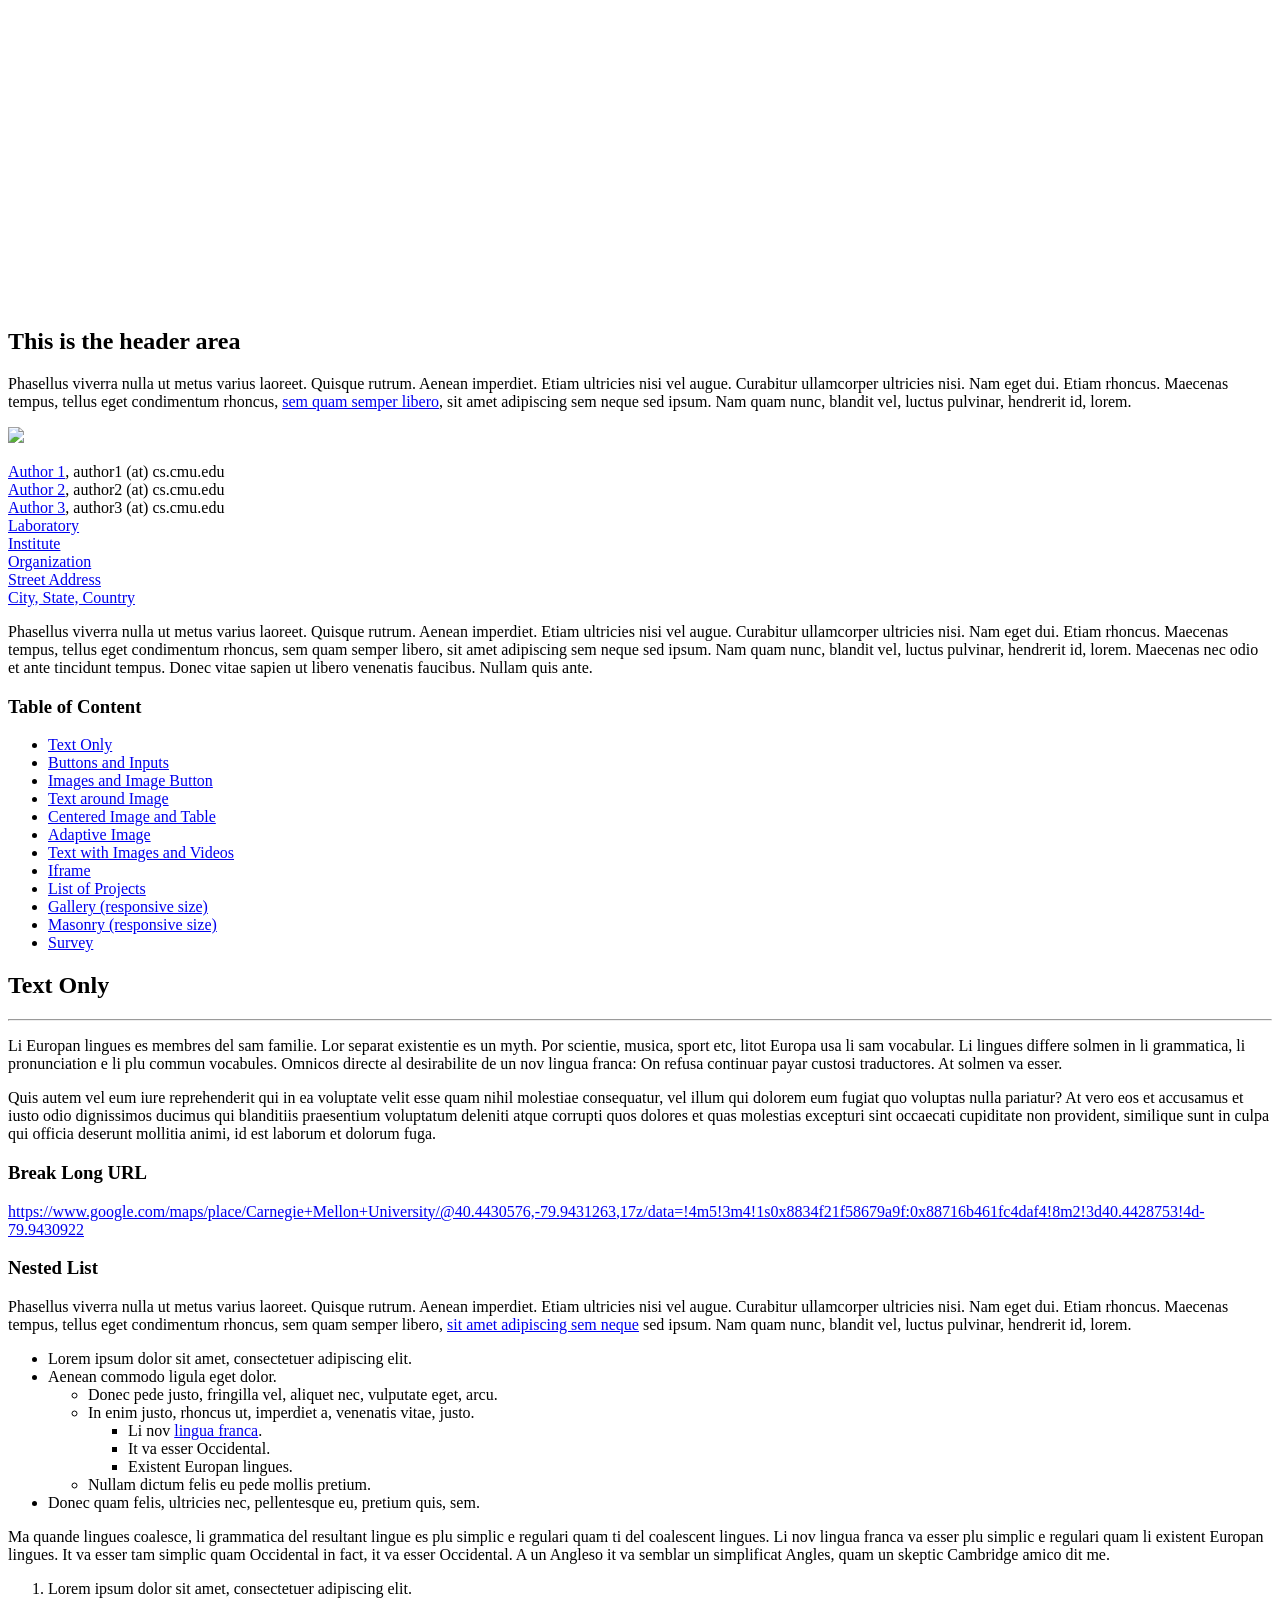
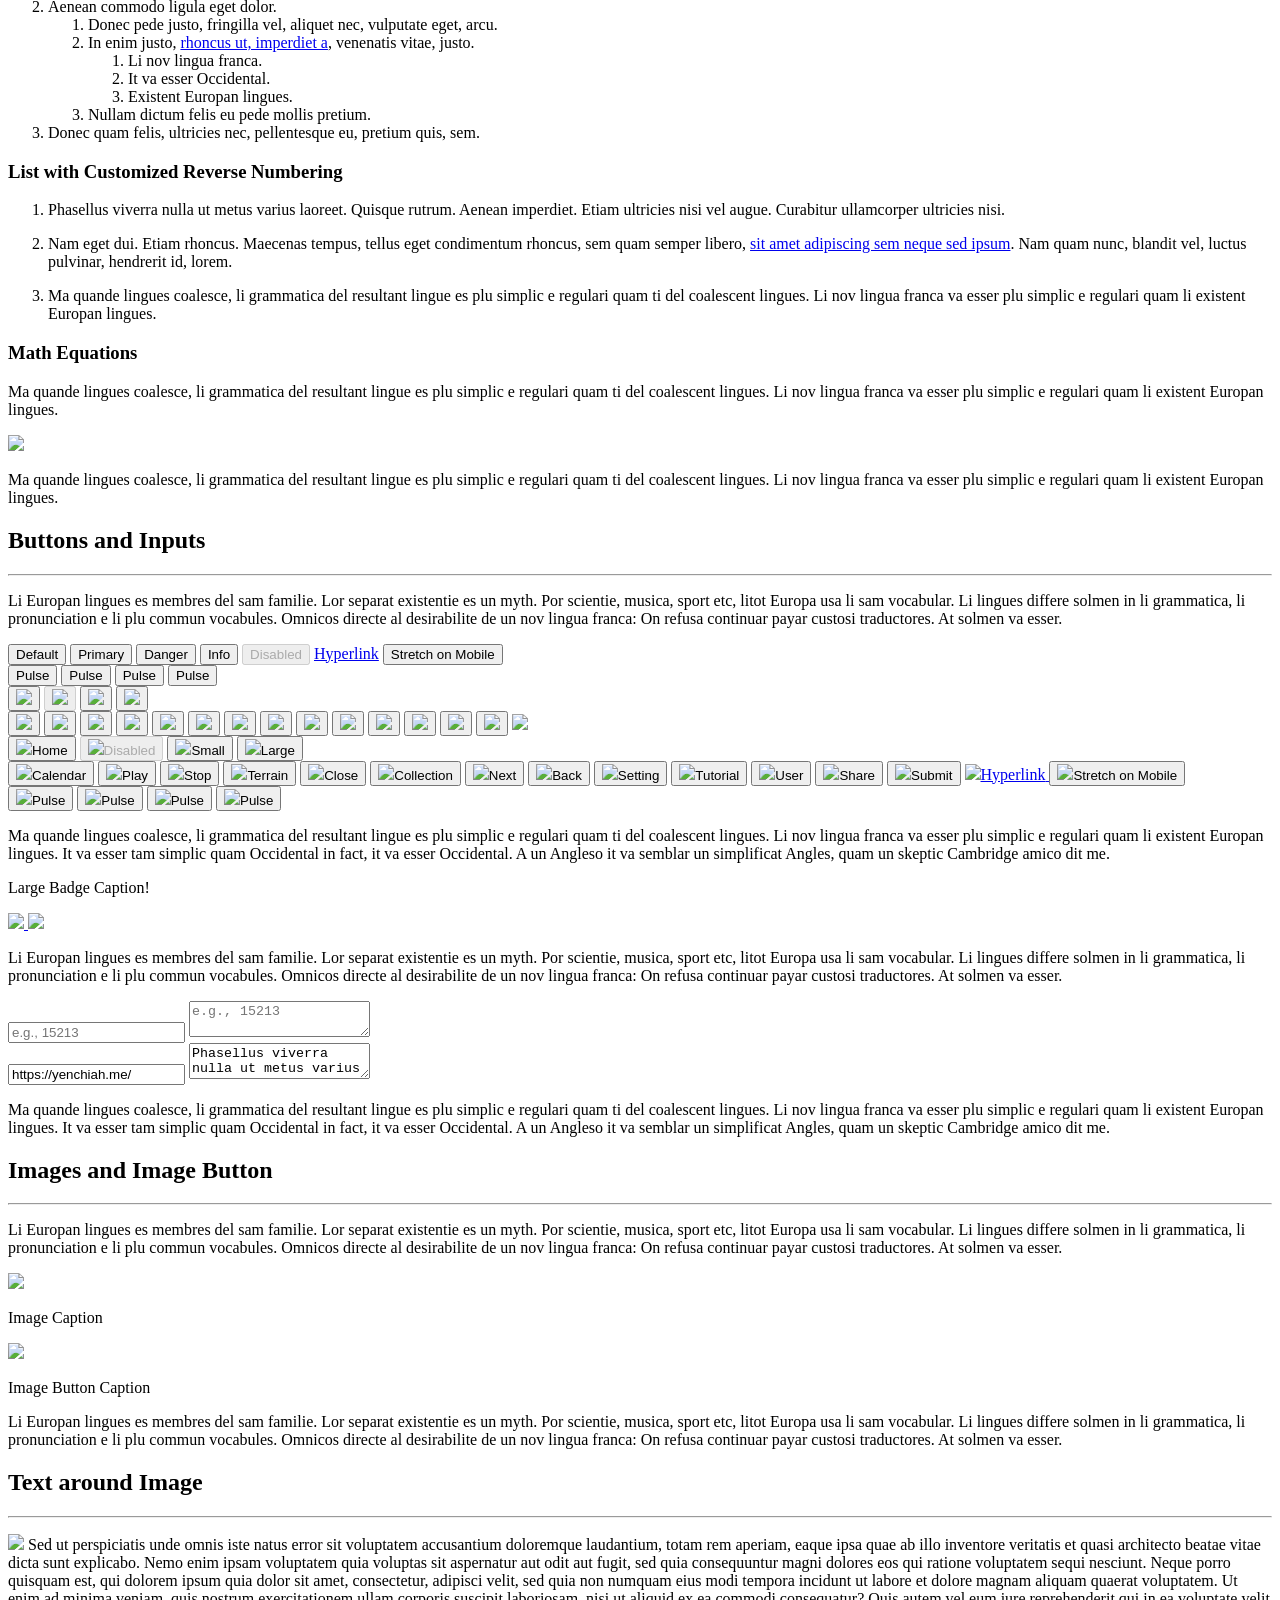
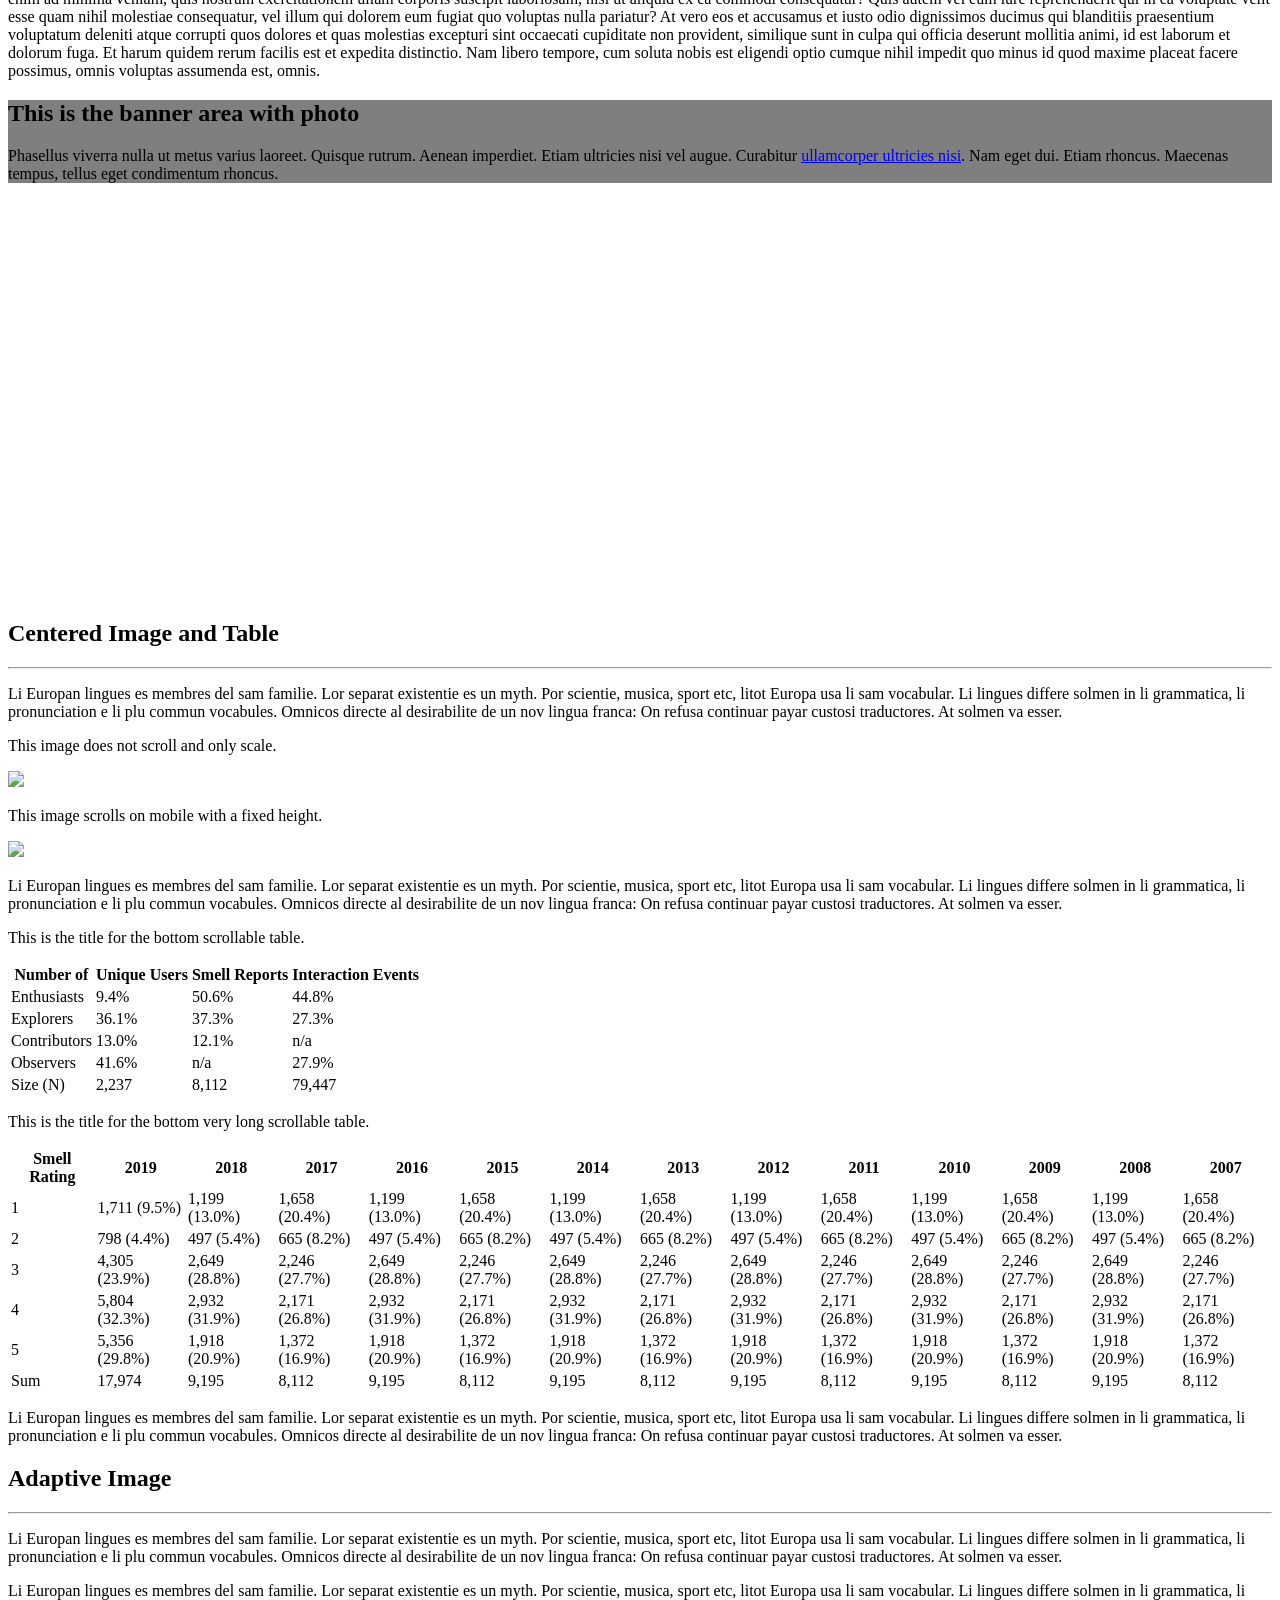
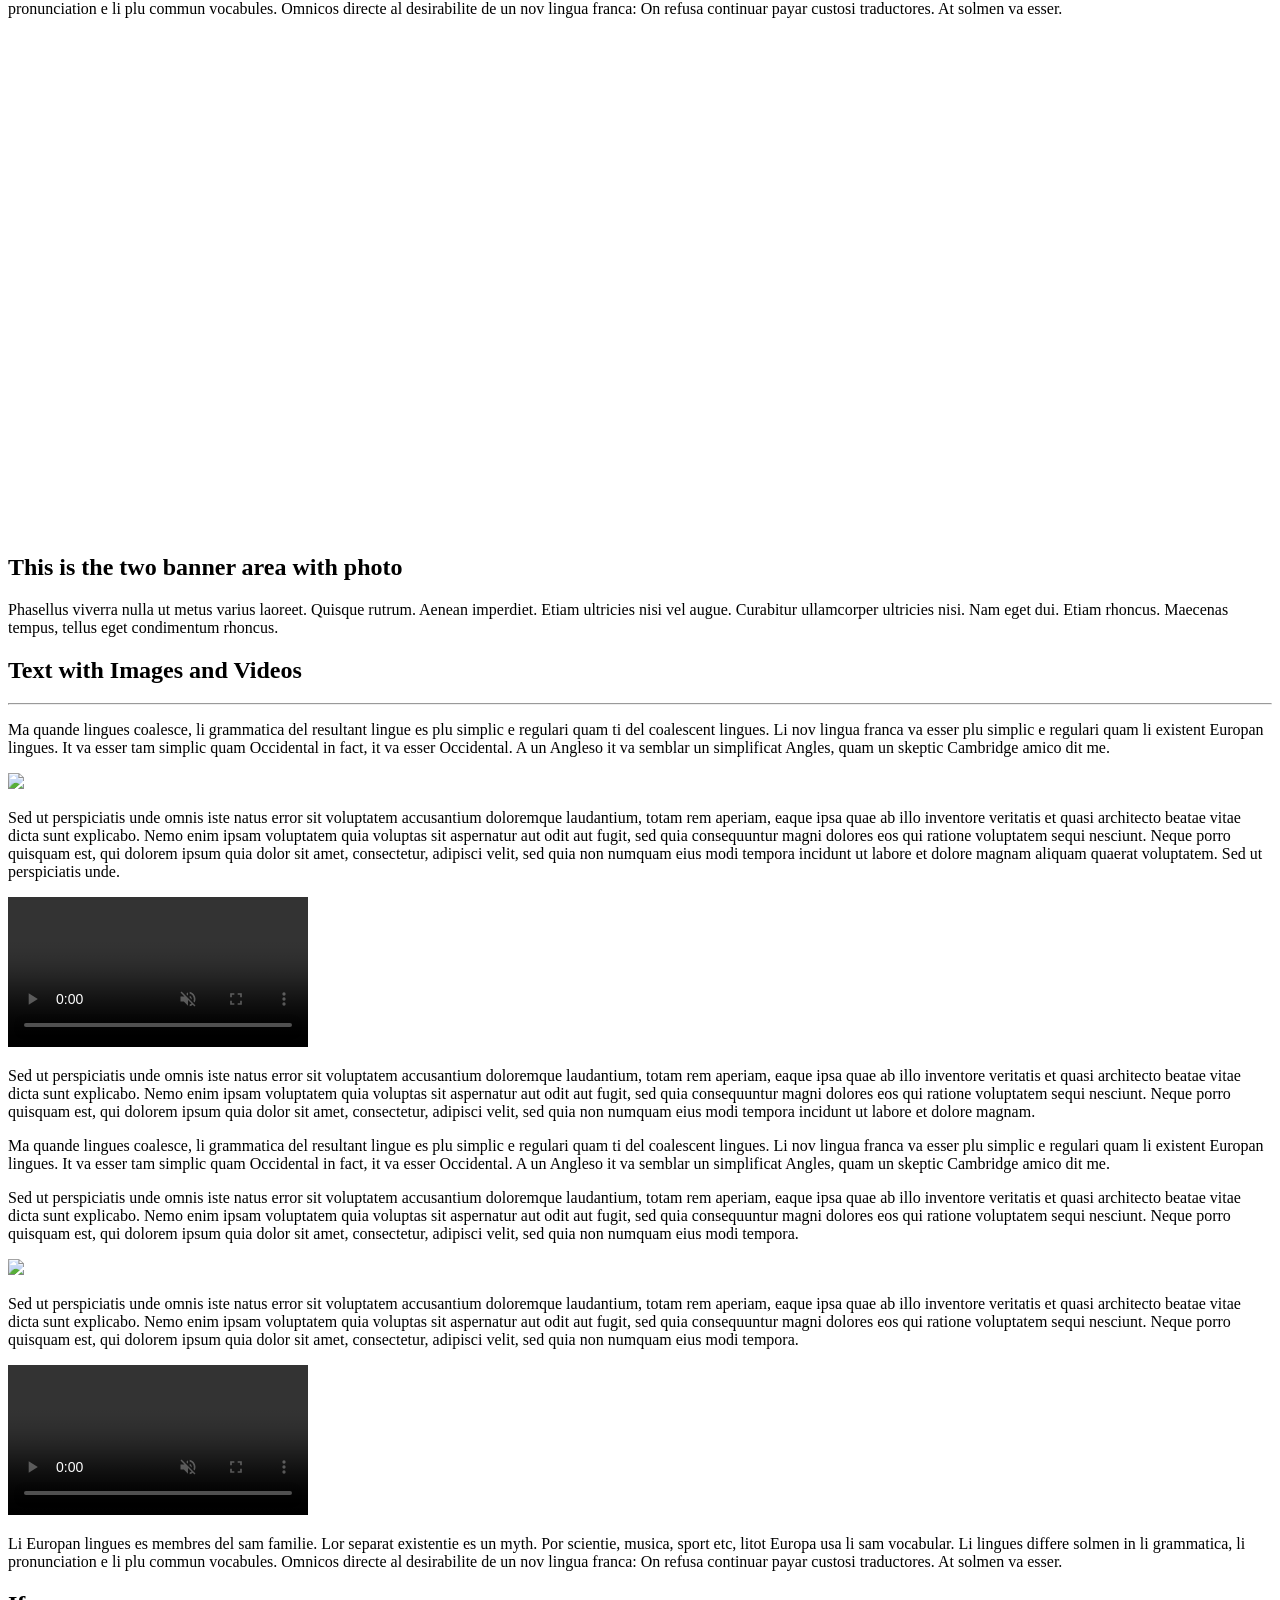
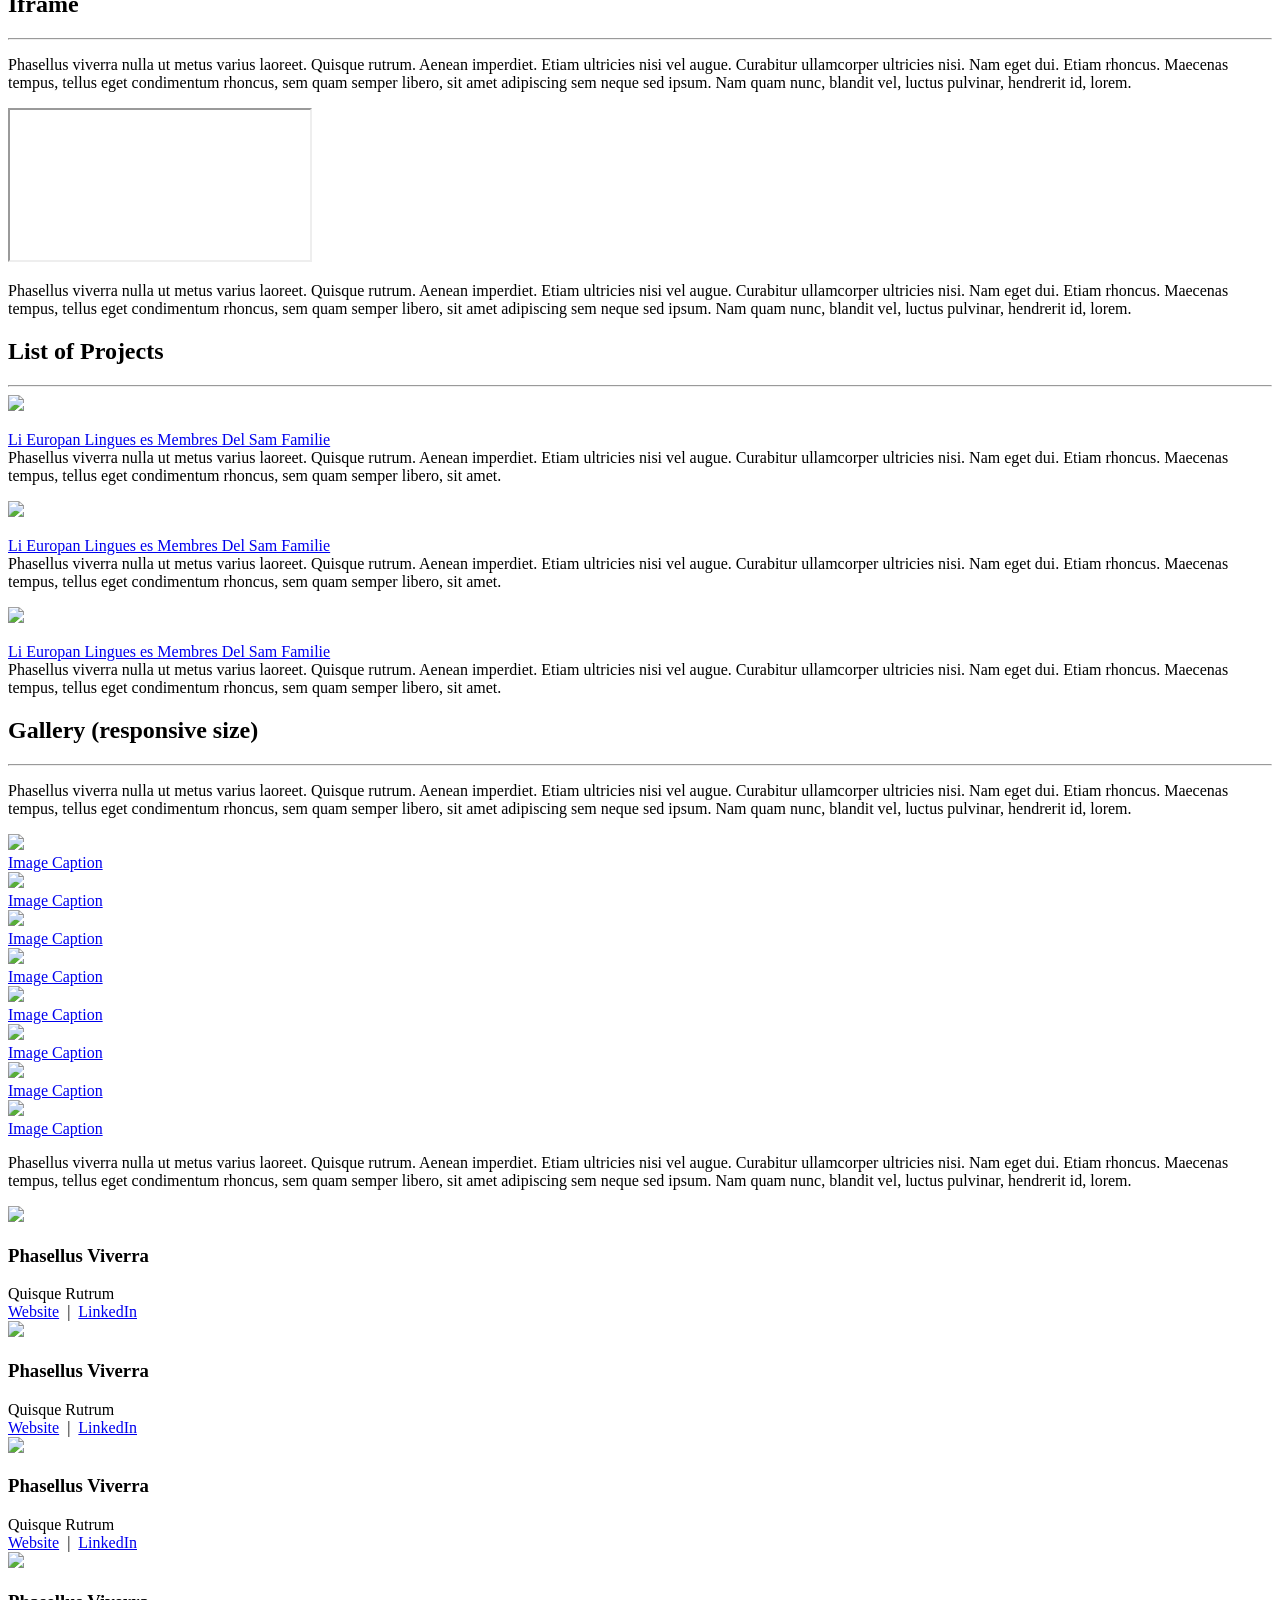
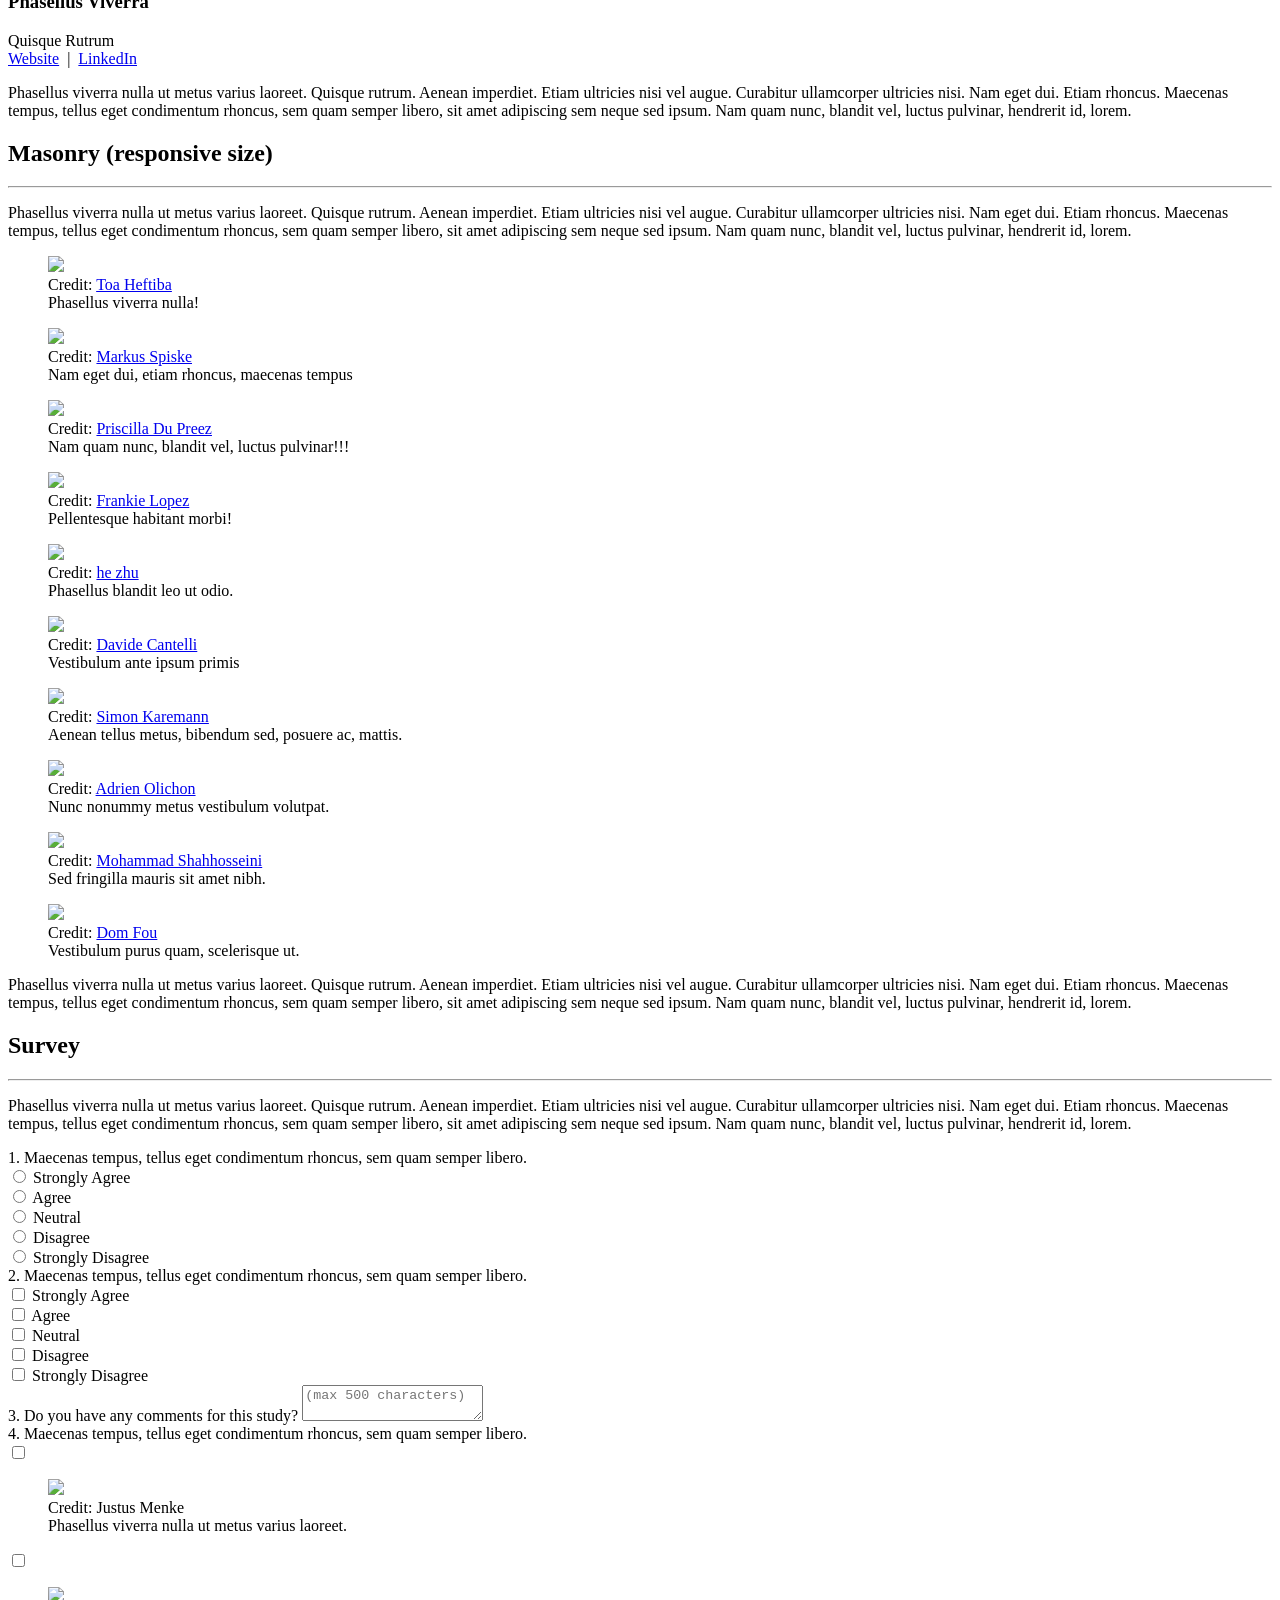
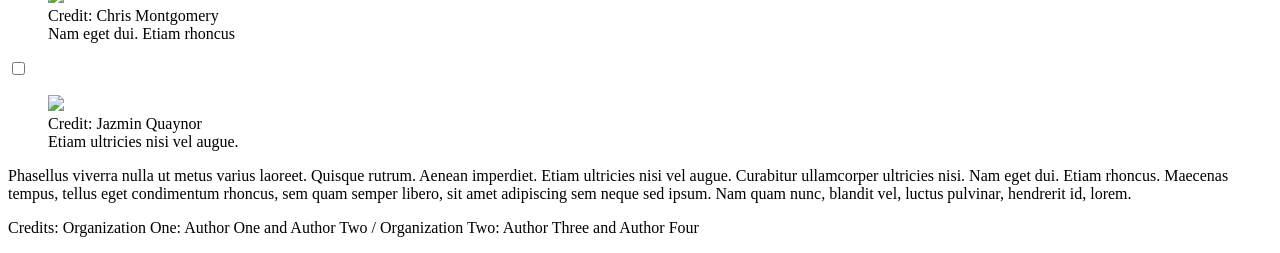
==== index.html @ e4241ba6 "Change project title to 'MM_PHAMARCY'" ====
<!doctype html>
<html>

<head>
  <title>MM_PHAMARCY</title>
  <meta charset="utf-8" name="viewport" content="width=device-width, initial-scale=1">
  <link href="https://use.fontawesome.com/releases/v5.2.0/css/all.css" media="screen" rel="stylesheet" type="text/css" />
  <link href="css/frame.css" media="screen" rel="stylesheet" type="text/css" />
  <link href="css/controls.css" media="screen" rel="stylesheet" type="text/css" />
  <link href="css/custom.css" media="screen" rel="stylesheet" type="text/css" />
  <link href='https://fonts.googleapis.com/css?family=Open+Sans:400,700' rel='stylesheet' type='text/css'>
  <link href='https://fonts.googleapis.com/css?family=Open+Sans+Condensed:300,700' rel='stylesheet' type='text/css'>
  <link href="https://fonts.googleapis.com/css?family=Source+Sans+Pro:400,700" rel="stylesheet">
  <script src="https://ajax.googleapis.com/ajax/libs/jquery/3.3.1/jquery.min.js"></script>
  <script src="js/menu.js"></script>
  <script src="js/footer.js"></script>
  <style>
    .menu-index {
      color: rgb(255, 255, 255) !important;
      opacity: 1 !important;
      font-weight: 700 !important;
    }
  </style>
</head>

<body>
  <div class="menu-container"></div>
  <div class="content-container">
    <!-------------------------------------------------------------------------------------------->
    <!--Start Header-->
    <div class="banner" style="background: url('img/dummy-background.jpeg') no-repeat center; background-size: cover; height: 300px;"></div>
    <div class="banner">
      <div class="banner-table flex-column">
        <div class="flex-row">
          <div class="flex-item flex-column">
            <h2 class="add-top-margin-small">This is the header area</h2>
            <p class="text">
              Phasellus viverra nulla ut metus varius laoreet. Quisque rutrum. Aenean imperdiet. Etiam ultricies nisi vel
              augue. Curabitur ullamcorper ultricies nisi. Nam eget dui. Etiam rhoncus. Maecenas tempus, tellus eget
              condimentum rhoncus, <a href="javascript:void(0)">sem quam semper libero</a>, sit amet adipiscing sem neque sed ipsum. Nam quam nunc, blandit
              vel, luctus pulvinar, hendrerit id, lorem.
            </p>
          </div>
        </div>
      </div>
    </div>
    <!--End Header-->
    <!-------------------------------------------------------------------------------------------->
    <div class="content">
      <div class="content-table flex-column">
        <!-------------------------------------------------------------------------------------------->
        <!--Start Intro-->
        <div class="flex-row">
          <div class="flex-item flex-column">
            <img class="image" src="img/dummay-img.png">
          </div>
          <div class="flex-item flex-column">
            <p class="text text-large">
              <a target="_blank" href="javascript:void(0)">Author 1</a>, author1 (at) cs.cmu.edu<br>
              <a target="_blank" href="javascript:void(0)">Author 2</a>, author2 (at) cs.cmu.edu<br>
              <a target="_blank" href="javascript:void(0)">Author 3</a>, author3 (at) cs.cmu.edu<br>
              <a target="_blank" href="javascript:void(0)">Laboratory</a><br>
              <a target="_blank" href="javascript:void(0)">Institute</a><br>
              <a target="_blank" href="javascript:void(0)">Organization</a><br>
              <a target="_blank" href="javascript:void(0)">Street Address</a><br>
              <a target="_blank" href="javascript:void(0)">City, State, Country</a>
            </p>
          </div>
        </div>
        <div class="flex-row">
          <div class="flex-item flex-column">
            <p class="text add-top-margin">
              Phasellus viverra nulla ut metus varius laoreet. Quisque rutrum. Aenean imperdiet. Etiam ultricies nisi vel
              augue. Curabitur ullamcorper ultricies nisi. Nam eget dui. Etiam rhoncus. Maecenas tempus, tellus eget
              condimentum rhoncus, sem quam semper libero, sit amet adipiscing sem neque sed ipsum. Nam quam nunc, blandit
              vel, luctus pulvinar, hendrerit id, lorem. Maecenas nec odio et ante tincidunt tempus. Donec vitae
              sapien ut libero venenatis faucibus. Nullam quis ante.
            </p>
            <h3>Table of Content</h3>
            <ul>
              <li><a href="#text-only">Text Only</a></li>
              <li><a href="#buttons-and-inputs">Buttons and Inputs</a></li>
              <li><a href="#images-and-image-button">Images and Image Button</a></li>
              <li><a href="#text-around-image">Text around Image</a></li>
              <li><a href="#centered-image-and-table">Centered Image and Table</a></li>
              <li><a href="#adaptive-image">Adaptive Image</a></li>
              <li><a href="#text-with-images-and-videos">Text with Images and Videos</a></li>
              <li><a href="#iframe">Iframe</a></li>
              <li><a href="#list-of-projects">List of Projects</a></li>
              <li><a href="#gallery">Gallery (responsive size)</a></li>
              <li><a href="#masonry">Masonry (responsive size)</a></li>
              <li><a href="#survey">Survey</a></li>
            </ul>
          </div>
        </div>
        <!--End Intro-->
        <!-------------------------------------------------------------------------------------------->
        <!--Start Text Only-->
        <div class="flex-row">
          <div class="flex-item flex-column">
            <h2 id="text-only">Text Only</h2>
            <hr>
            <p class="text">
              Li Europan lingues es membres del sam familie. Lor separat existentie es un myth. Por scientie, musica,
              sport etc, litot Europa usa li sam vocabular. Li lingues differe solmen in li grammatica, li pronunciation e
              li plu commun vocabules. Omnicos directe al desirabilite de un nov lingua franca: On refusa continuar payar
              custosi traductores. At solmen va esser.
            </p>
            <p class="text">
              Quis autem vel eum iure reprehenderit qui in ea voluptate velit esse quam nihil molestiae consequatur,
              vel illum qui dolorem eum fugiat quo voluptas nulla pariatur? At vero eos et accusamus et iusto odio dignissimos
              ducimus qui blanditiis praesentium voluptatum deleniti atque corrupti quos dolores et quas molestias
              excepturi sint occaecati cupiditate non provident, similique sunt in culpa qui officia deserunt mollitia
              animi, id est laborum et dolorum fuga.
            </p>
            <h3>Break Long URL</h3>
            <p class="text">
              <a class="break-long-url" target="_blank" href="https://www.google.com/maps/place/Carnegie+Mellon+University/@40.4430576,-79.9431263,17z/data=!4m5!3m4!1s0x8834f21f58679a9f:0x88716b461fc4daf4!8m2!3d40.4428753!4d-79.9430922">https://www.google.com/maps/place/Carnegie+Mellon+University/@40.4430576,-79.9431263,17z/data=!4m5!3m4!1s0x8834f21f58679a9f:0x88716b461fc4daf4!8m2!3d40.4428753!4d-79.9430922</a>
            </p>
            <h3>Nested List</h3>
            <p class="text">
              Phasellus viverra nulla ut metus varius laoreet. Quisque rutrum. Aenean imperdiet. Etiam ultricies nisi vel
              augue. Curabitur ullamcorper ultricies nisi. Nam eget dui. Etiam rhoncus. Maecenas tempus, tellus eget
              condimentum rhoncus, sem quam semper libero, <a target="_blank" href="javascript:void(0)">sit amet adipiscing sem neque</a> sed ipsum. Nam quam nunc, blandit
              vel, luctus pulvinar, hendrerit id, lorem.
            </p>
            <ul>
              <li>Lorem ipsum dolor sit amet, consectetuer adipiscing elit.</li>
              <li>Aenean commodo ligula eget dolor.
                <ul>
                  <li>Donec pede justo, fringilla vel, aliquet nec, vulputate eget, arcu.</li>
                  <li>In enim justo, rhoncus ut, imperdiet a, venenatis vitae, justo.
                    <ul>
                      <li>Li nov <a target="_blank" href="javascript:void(0)">lingua franca</a>.</li>
                      <li>It va esser Occidental.</li>
                      <li>Existent Europan lingues.</li>
                    </ul>
                  </li>
                  <li>Nullam dictum felis eu pede mollis pretium.</li>
                </ul>
              </li>
              <li>Donec quam felis, ultricies nec, pellentesque eu, pretium quis, sem. </li>
            </ul>
            <p class="text">
              Ma quande lingues coalesce, li grammatica del resultant lingue es plu simplic e regulari quam ti del
              coalescent lingues. Li nov lingua franca va esser plu simplic e regulari quam li existent Europan lingues.
              It va esser tam simplic quam Occidental in fact, it va esser Occidental. A un Angleso it va semblar un
              simplificat Angles, quam un skeptic Cambridge amico dit me.
            </p>
            <ol class="nested">
              <li>Lorem ipsum dolor sit amet, consectetuer adipiscing elit.</li>
              <li>Aenean commodo ligula eget dolor.
                <ol class="nested">
                  <li>Donec pede justo, fringilla vel, aliquet nec, vulputate eget, arcu.</li>
                  <li>In enim justo, <a target="_blank" href="javascript:void(0)">rhoncus ut, imperdiet a</a>, venenatis vitae, justo.
                    <ol class="nested">
                      <li>Li nov lingua franca.</li>
                      <li>It va esser Occidental.</li>
                      <li>Existent Europan lingues.</li>
                    </ol>
                  </li>
                  <li>Nullam dictum felis eu pede mollis pretium.</li>
                </ol>
              </li>
              <li>Donec quam felis, ultricies nec, pellentesque eu, pretium quis, sem. </li>
            </ol>
            <h3>List with Customized Reverse Numbering</h3>
            <ol class="publication C-list">
              <li>
                <p class="text-small-margin">
                  Phasellus viverra nulla ut metus varius laoreet. Quisque rutrum. Aenean imperdiet. Etiam ultricies nisi vel
                  augue. Curabitur ullamcorper ultricies nisi.
                </p>
              </li>
              <li>
                <p class="text-small-margin">
                  Nam eget dui. Etiam rhoncus. Maecenas tempus, tellus eget
                  condimentum rhoncus, sem quam semper libero, <a target="_blank" href="javascript:void(0)">sit amet adipiscing sem neque sed ipsum</a>. Nam quam nunc, blandit
                  vel, luctus pulvinar, hendrerit id, lorem.
                </p>
              </li>
              <li>
                <p class="text-small-margin">
                  Ma quande lingues coalesce, li grammatica del resultant lingue es plu simplic e regulari quam ti del
                  coalescent lingues. Li nov lingua franca va esser plu simplic e regulari quam li existent Europan lingues.
                </p>
              </li>
            </ol>
            <h3>Math Equations</h3>
            <p class="text">
              Ma quande lingues coalesce, li grammatica del resultant lingue es plu simplic e regulari quam ti del
              coalescent lingues. Li nov lingua franca va esser plu simplic e regulari quam li existent Europan lingues.
            </p>
            <img class="image center" src="https://latex.codecogs.com/svg.latex?C\cdot(3\sin\theta_1+3\sin\theta_2-\cos\theta_1-\cos\theta_2)" style="max-width: 300px;">
            <p class="text">
              Ma quande lingues coalesce, li grammatica del resultant lingue es plu simplic e regulari quam ti del
              coalescent lingues. Li nov lingua franca va esser plu simplic e regulari quam li existent Europan lingues.
            </p>
          </div>
        </div>
        <!--End Text Only-->
        <!-------------------------------------------------------------------------------------------->
        <!--Start Text with Buttons-->
        <div class="flex-row">
          <div class="flex-item flex-column">
            <h2 id="buttons-and-inputs">Buttons and Inputs</h2>
            <hr>
            <p class="text">
              Li Europan lingues es membres del sam familie. Lor separat existentie es un myth. Por scientie, musica,
              sport etc, litot Europa usa li sam vocabular. Li lingues differe solmen in li grammatica, li pronunciation e
              li plu commun vocabules. Omnicos directe al desirabilite de un nov lingua franca: On refusa continuar payar
              custosi traductores. At solmen va esser.
            </p>
            <div class="control-group">
              <button class="custom-button">Default</button>
              <button class="custom-button custom-button-primary">Primary</button>
              <button class="custom-button custom-button-danger">Danger</button>
              <button class="custom-button custom-button-info">Info</button>
              <button class="custom-button" disabled>Disabled</button>
              <a class="custom-button" target="_blank" href="https://github.com/yenchiah/project-website-template" target="_blank">Hyperlink</a>
              <button class="custom-button custom-button-primary stretch-on-mobile">Stretch on Mobile</button>
            </div>
            <div class="control-group">
              <button class="custom-button pulse-black">Pulse</button>
              <button class="custom-button custom-button-primary pulse-primary">Pulse</button>
              <button class="custom-button custom-button-danger pulse-danger">Pulse</button>
              <button class="custom-button custom-button-info pulse-info">Pulse</button>
            </div>
            <div class="control-group">
              <button class="custom-button-flat"><img src="img/home.png"></button>
              <button class="custom-button-flat" disabled><img src="img/home.png"></button>
              <button class="custom-button-flat small"><img src="img/home.png"></button>
              <button class="custom-button-flat large"><img src="img/home.png"></button>
            </div>
            <div class="control-group">
              <button class="custom-button-flat"><img src="img/calendar.png"></button>
              <button class="custom-button-flat"><img src="img/play.png"></button>
              <button class="custom-button-flat"><img src="img/pause.png"></button>
              <button class="custom-button-flat"><img src="img/stop.png"></button>
              <button class="custom-button-flat"><img src="img/terrain.png"></button>
              <button class="custom-button-flat"><img src="img/close.png"></button>
              <button class="custom-button-flat"><img src="img/collection.png"></button>
              <button class="custom-button-flat"><img src="img/next.png"></button>
              <button class="custom-button-flat"><img src="img/back.png"></button>
              <button class="custom-button-flat"><img src="img/setting.png"></button>
              <button class="custom-button-flat"><img src="img/book.png"></button>
              <button class="custom-button-flat"><img src="img/user.png"></button>
              <button class="custom-button-flat"><img src="img/share.png"></button>
              <button class="custom-button-flat"><img src="img/submit.png"></button>
              <a class="custom-button-flat" href="https://github.com/yenchiah/project-website-template" target="_blank">
                <img src="img/link.png">
              </a>
            </div>
            <div class="control-group">
              <button class="custom-button-flat"><img src="img/home.png"><span>Home</span></button>
              <button class="custom-button-flat" disabled><img src="img/home.png"><span>Disabled</span></button>
              <button class="custom-button-flat small"><img src="img/home.png"><span>Small</span></button>
              <button class="custom-button-flat large"><img src="img/home.png"><span>Large</span></button>
            </div>
            <div class="control-group">
              <button class="custom-button-flat"><img src="img/calendar.png"><span>Calendar</span></button>
              <button class="custom-button-flat"><img src="img/play.png"><span>Play</span></button>
              <button class="custom-button-flat"><img src="img/stop.png"><span>Stop</span></button>
              <button class="custom-button-flat"><img src="img/terrain.png"><span>Terrain</span></button>
              <button class="custom-button-flat"><img src="img/close.png"><span>Close</span></button>
              <button class="custom-button-flat"><img src="img/collection.png"><span>Collection</span></button>
              <button class="custom-button-flat"><img src="img/next.png"><span>Next</span></button>
              <button class="custom-button-flat"><img src="img/back.png"><span>Back</span></button>
              <button class="custom-button-flat"><img src="img/setting.png"><span>Setting</span></button>
              <button class="custom-button-flat"><img src="img/book.png"><span>Tutorial</span></button>
              <button class="custom-button-flat"><img src="img/user.png"><span>User</span></button>
              <button class="custom-button-flat"><img src="img/share.png"><span>Share</span></button>
              <button class="custom-button-flat"><img src="img/submit.png"><span>Submit</span></button>
              <a class="custom-button-flat" href="https://github.com/yenchiah/project-website-template" target="_blank">
                <img src="img/link.png"><span>Hyperlink</span>
              </a>
              <button class="custom-button-flat stretch-on-mobile"><img src="img/play.png"><span>Stretch on Mobile</span></button>
            </div>
            <div class="control-group">
              <button class="custom-button-flat pulse-black"><img src="img/home.png"><span>Pulse</span></button>
              <button class="custom-button-flat pulse-primary"><img src="img/home.png"><span>Pulse</span></button>
              <button class="custom-button-flat pulse-danger"><img src="img/home.png"><span>Pulse</span></button>
              <button class="custom-button-flat pulse-info"><img src="img/home.png"><span>Pulse</span></button>
            </div>
            <p class="text">
              Ma quande lingues coalesce, li grammatica del resultant lingue es plu simplic e regulari quam ti del
              coalescent lingues. Li nov lingua franca va esser plu simplic e regulari quam li existent Europan lingues.
              It va esser tam simplic quam Occidental in fact, it va esser Occidental. A un Angleso it va semblar un
              simplificat Angles, quam un skeptic Cambridge amico dit me.
            </p>
          </div>
        </div>
        <div class="flex-row-space-between">
          <div class="flex-item flex-column">
            <p class="text badge-text">Large Badge Caption!</p>
          </div>
          <div class="flex-item flex-column">
            <div class="control-group">
              <a href="javascript:void(0)" target="_blank" class="custom-image-button">
                <img src="img/app-store-badge.png" width="150">
              </a>
              <a href="javascript:void(0)" target="_blank" class="custom-image-button">
                <img src="img/google-play-badge.png" width="150">
              </a>
            </div>
          </div>
        </div>
        <div class="flex-row">
          <div class="flex-item flex-column">
            <p class="text">
              Li Europan lingues es membres del sam familie. Lor separat existentie es un myth. Por scientie, musica,
              sport etc, litot Europa usa li sam vocabular. Li lingues differe solmen in li grammatica, li pronunciation e
              li plu commun vocabules. Omnicos directe al desirabilite de un nov lingua franca: On refusa continuar payar
              custosi traductores. At solmen va esser.
            </p>
            <div class="control-group">
              <input class="custom-textbox stretch-on-mobile" type="text" placeholder="e.g., 15213">
              <textarea class="custom-textbox stretch-on-mobile" placeholder="e.g., 15213"></textarea>
            </div>
            <div class="control-group">
              <input class="custom-textbox stretch-on-mobile" value="https://yenchiah.me/" type="text" readonly>
              <textarea class="custom-textbox stretch-on-mobile" readonly>Phasellus viverra nulla ut metus varius laoreet.</textarea>
            </div>
            <p class="text">
              Ma quande lingues coalesce, li grammatica del resultant lingue es plu simplic e regulari quam ti del
              coalescent lingues. Li nov lingua franca va esser plu simplic e regulari quam li existent Europan lingues.
              It va esser tam simplic quam Occidental in fact, it va esser Occidental. A un Angleso it va semblar un
              simplificat Angles, quam un skeptic Cambridge amico dit me.
            </p>
          </div>
        </div>
        <!--End Text with Buttons-->
        <!-------------------------------------------------------------------------------------------->
        <!--Start Text with Images and Image buttons-->
        <div class="flex-row">
          <div class="flex-item flex-column">
            <h2 id="images-and-image-button">Images and Image Button</h2>
            <hr>
            <p class="text">
              Li Europan lingues es membres del sam familie. Lor separat existentie es un myth. Por scientie, musica,
              sport etc, litot Europa usa li sam vocabular. Li lingues differe solmen in li grammatica, li pronunciation e
              li plu commun vocabules. Omnicos directe al desirabilite de un nov lingua franca: On refusa continuar payar
              custosi traductores. At solmen va esser.
            </p>
          </div>
        </div>
        <div class="flex-row-space-between">
          <div class="flex-item flex-column">
            <img class="image max-width-400" src="img/dummay-img.png">
            <p class="image-caption">Image Caption</p>
          </div>
          <div class="flex-item flex-column">
            <a href="https://github.com/yenchiah/project-website-template" target="_blank" class="image max-width-400">
              <img src="img/dummay-img.png">
            </a>
            <p class="image-caption">Image Button Caption</p>
          </div>
        </div>
        <div class="flex-row">
          <div class="flex-item flex-column">
            <p class="text">
              Li Europan lingues es membres del sam familie. Lor separat existentie es un myth. Por scientie, musica,
              sport etc, litot Europa usa li sam vocabular. Li lingues differe solmen in li grammatica, li pronunciation e
              li plu commun vocabules. Omnicos directe al desirabilite de un nov lingua franca: On refusa continuar payar
              custosi traductores. At solmen va esser.
            </p>
          </div>
        </div>
        <!--End Text with Images and Image buttons-->
        <!-------------------------------------------------------------------------------------------->
        <!--Start Text around Image-->
        <div class="flex-row">
          <div class="flex-item flex-column">
            <h2 id="text-around-image">Text around Image</h2>
            <hr>
            <p class="text">
              <img class="image image-wrap-text max-width-400" src="img/dummay-img.png">
              Sed ut perspiciatis unde omnis iste natus error sit voluptatem accusantium doloremque laudantium, totam rem
              aperiam, eaque ipsa quae ab illo inventore veritatis et quasi architecto beatae vitae dicta sunt explicabo.
              Nemo enim ipsam voluptatem quia voluptas sit aspernatur aut odit aut fugit, sed quia consequuntur magni
              dolores eos qui ratione voluptatem sequi nesciunt. Neque porro quisquam est, qui dolorem ipsum quia dolor sit
              amet, consectetur, adipisci velit, sed quia non numquam eius modi tempora incidunt ut labore et dolore magnam
              aliquam quaerat voluptatem. Ut enim ad minima veniam, quis nostrum exercitationem ullam corporis suscipit
              laboriosam, nisi ut aliquid ex ea commodi consequatur? Quis autem vel eum iure reprehenderit qui in ea
              voluptate velit esse quam nihil molestiae consequatur, vel illum qui dolorem eum fugiat quo voluptas nulla
              pariatur? At vero eos et accusamus et iusto odio dignissimos ducimus qui blanditiis praesentium voluptatum
              deleniti atque corrupti quos dolores et quas molestias excepturi sint occaecati cupiditate non provident,
              similique sunt in culpa qui officia deserunt mollitia animi, id est laborum et dolorum fuga. Et harum quidem
              rerum facilis est et expedita distinctio. Nam libero tempore, cum soluta nobis est eligendi optio cumque nihil
              impedit quo minus id quod maxime placeat facere possimus, omnis voluptas assumenda est, omnis.
            </p>
          </div>
        </div>
        <!--End Text around Image-->
        <!-------------------------------------------------------------------------------------------->
      </div>
    </div>
    <div class="banner" style="background: url('img/dummy-background.jpeg') no-repeat center; background-size: cover; height: 500px;">
      <div class="banner-table flex-column" style="background-color: rgba(0, 0, 0, 0.5);">
        <div class="flex-row">
          <div class="flex-item flex-column">
            <h2 class="add-top-margin-small">This is the banner area with photo</h2>
            <p class="text">
              Phasellus viverra nulla ut metus varius laoreet. Quisque rutrum. Aenean imperdiet. Etiam ultricies nisi vel
              augue. Curabitur <a href="javascript:void(0)">ullamcorper ultricies nisi</a>. Nam eget dui. Etiam rhoncus. Maecenas tempus, tellus eget
              condimentum rhoncus.
            </p>
          </div>
        </div>
      </div>
    </div>
    <div class="content">
      <div class="content-table flex-column">
        <!-------------------------------------------------------------------------------------------->
        <!--Start Text with Centered Image and Table-->
        <div class="flex-row">
          <div class="flex-item flex-column">
            <h2 id="centered-image-and-table" class="no-top-margin">Centered Image and Table</h2>
            <hr>
            <p class="text">
              Li Europan lingues es membres del sam familie. Lor separat existentie es un myth. Por scientie, musica,
              sport etc, litot Europa usa li sam vocabular. Li lingues differe solmen in li grammatica, li pronunciation e
              li plu commun vocabules. Omnicos directe al desirabilite de un nov lingua franca: On refusa continuar payar
              custosi traductores. At solmen va esser.
            </p>
            <p class="text text-center graph-title">
              This image does not scroll and only scale.
            </p>
            <img class="image center max-width-400 add-top-margin-small" src="img/dummay-img.png">
            <p class="text text-center graph-title">
              This image scrolls on mobile with a fixed height.
            </p>
            <div class="scrollable-image-container center add-top-margin-small">
              <img class="scrollable-image center" src="img/dummay-img.png">
            </div>
            <p class="text">
              Li Europan lingues es membres del sam familie. Lor separat existentie es un myth. Por scientie, musica,
              sport etc, litot Europa usa li sam vocabular. Li lingues differe solmen in li grammatica, li pronunciation e
              li plu commun vocabules. Omnicos directe al desirabilite de un nov lingua franca: On refusa continuar payar
              custosi traductores. At solmen va esser.
            </p>
            <p class="text text-center graph-title">
              This is the title for the bottom scrollable table.
            </p>
            <div class="custom-table-container center add-top-margin-small">
              <table class="custom-table">
                <thead>
                  <tr class="bg-color-gray">
                    <th>Number of</th>
                    <th class="text-center">Unique Users</th>
                    <th class="text-center">Smell Reports</th>
                    <th class="text-center">Interaction Events</th>
                  </tr>
                </thead>
                <tbody>
                  <tr>
                    <td>Enthusiasts</td>
                    <td class="text-center">9.4%</td>
                    <td class="text-center">50.6%</td>
                    <td class="text-center">44.8%</td>
                  </tr>
                  <tr class="bg-color-light-gray">
                    <td>Explorers</td>
                    <td class="text-center">36.1%</td>
                    <td class="text-center">37.3%</td>
                    <td class="text-center">27.3%</td>
                  </tr>
                  <tr>
                    <td>Contributors</td>
                    <td class="text-center">13.0%</td>
                    <td class="text-center">12.1%</td>
                    <td class="text-center">n/a</td>
                  </tr>
                  <tr class="bg-color-light-gray">
                    <td>Observers</td>
                    <td class="text-center">41.6%</td>
                    <td class="text-center">n/a</td>
                    <td class="text-center">27.9%</td>
                  </tr>
                </tbody>
                <tfoot>
                  <tr>
                    <td>Size (N)</td>
                    <td class="text-center">2,237</td>
                    <td class="text-center">8,112</td>
                    <td class="text-center">79,447</td>
                  </tr>
                </tfoot>
              </table>
            </div>
            <p class="text text-center graph-title">
              This is the title for the bottom very long scrollable table.
            </p>
            <div class="custom-table-container center add-top-margin-small">
              <table class="custom-table">
                <thead>
                  <tr class="bg-color-gray">
                    <th class="text-center">Smell Rating</th>
                    <th class="text-center">2019</th>
                    <th class="text-center">2018</th>
                    <th class="text-center">2017</th>
                    <th class="text-center">2016</th>
                    <th class="text-center">2015</th>
                    <th class="text-center">2014</th>
                    <th class="text-center">2013</th>
                    <th class="text-center">2012</th>
                    <th class="text-center">2011</th>
                    <th class="text-center">2010</th>
                    <th class="text-center">2009</th>
                    <th class="text-center">2008</th>
                    <th class="text-center">2007</th>
                  </tr>
                </thead>
                <tbody>
                  <tr>
                    <td class="text-center">1</td>
                    <td class="text-center">1,711 (9.5%)</td>
                    <td class="text-center">1,199 (13.0%)</td>
                    <td class="text-center">1,658 (20.4%)</td>
                    <td class="text-center">1,199 (13.0%)</td>
                    <td class="text-center">1,658 (20.4%)</td>
                    <td class="text-center">1,199 (13.0%)</td>
                    <td class="text-center">1,658 (20.4%)</td>
                    <td class="text-center">1,199 (13.0%)</td>
                    <td class="text-center">1,658 (20.4%)</td>
                    <td class="text-center">1,199 (13.0%)</td>
                    <td class="text-center">1,658 (20.4%)</td>
                    <td class="text-center">1,199 (13.0%)</td>
                    <td class="text-center">1,658 (20.4%)</td>
                  </tr>
                  <tr class="bg-color-light-gray">
                    <td class="text-center">2</td>
                    <td class="text-center">798 (4.4%)</td>
                    <td class="text-center">497 (5.4%)</td>
                    <td class="text-center">665 (8.2%)</td>
                    <td class="text-center">497 (5.4%)</td>
                    <td class="text-center">665 (8.2%)</td>
                    <td class="text-center">497 (5.4%)</td>
                    <td class="text-center">665 (8.2%)</td>
                    <td class="text-center">497 (5.4%)</td>
                    <td class="text-center">665 (8.2%)</td>
                    <td class="text-center">497 (5.4%)</td>
                    <td class="text-center">665 (8.2%)</td>
                    <td class="text-center">497 (5.4%)</td>
                    <td class="text-center">665 (8.2%)</td>
                  </tr>
                  <tr>
                    <td class="text-center">3</td>
                    <td class="text-center">4,305 (23.9%)</td>
                    <td class="text-center">2,649 (28.8%)</td>
                    <td class="text-center">2,246 (27.7%)</td>
                    <td class="text-center">2,649 (28.8%)</td>
                    <td class="text-center">2,246 (27.7%)</td>
                    <td class="text-center">2,649 (28.8%)</td>
                    <td class="text-center">2,246 (27.7%)</td>
                    <td class="text-center">2,649 (28.8%)</td>
                    <td class="text-center">2,246 (27.7%)</td>
                    <td class="text-center">2,649 (28.8%)</td>
                    <td class="text-center">2,246 (27.7%)</td>
                    <td class="text-center">2,649 (28.8%)</td>
                    <td class="text-center">2,246 (27.7%)</td>
                  </tr>
                  <tr class="bg-color-light-gray">
                    <td class="text-center">4</td>
                    <td class="text-center">5,804 (32.3%)</td>
                    <td class="text-center">2,932 (31.9%)</td>
                    <td class="text-center">2,171 (26.8%)</td>
                    <td class="text-center">2,932 (31.9%)</td>
                    <td class="text-center">2,171 (26.8%)</td>
                    <td class="text-center">2,932 (31.9%)</td>
                    <td class="text-center">2,171 (26.8%)</td>
                    <td class="text-center">2,932 (31.9%)</td>
                    <td class="text-center">2,171 (26.8%)</td>
                    <td class="text-center">2,932 (31.9%)</td>
                    <td class="text-center">2,171 (26.8%)</td>
                    <td class="text-center">2,932 (31.9%)</td>
                    <td class="text-center">2,171 (26.8%)</td>
                  </tr>
                  <tr>
                    <td class="text-center">5</td>
                    <td class="text-center">5,356 (29.8%)</td>
                    <td class="text-center">1,918 (20.9%)</td>
                    <td class="text-center">1,372 (16.9%)</td>
                    <td class="text-center">1,918 (20.9%)</td>
                    <td class="text-center">1,372 (16.9%)</td>
                    <td class="text-center">1,918 (20.9%)</td>
                    <td class="text-center">1,372 (16.9%)</td>
                    <td class="text-center">1,918 (20.9%)</td>
                    <td class="text-center">1,372 (16.9%)</td>
                    <td class="text-center">1,918 (20.9%)</td>
                    <td class="text-center">1,372 (16.9%)</td>
                    <td class="text-center">1,918 (20.9%)</td>
                    <td class="text-center">1,372 (16.9%)</td>
                  </tr>
                </tbody>
                <tfoot>
                  <tr>
                    <td class="text-center">Sum</td>
                    <td class="text-center">17,974</td>
                    <td class="text-center">9,195</td>
                    <td class="text-center">8,112</td>
                    <td class="text-center">9,195</td>
                    <td class="text-center">8,112</td>
                    <td class="text-center">9,195</td>
                    <td class="text-center">8,112</td>
                    <td class="text-center">9,195</td>
                    <td class="text-center">8,112</td>
                    <td class="text-center">9,195</td>
                    <td class="text-center">8,112</td>
                    <td class="text-center">9,195</td>
                    <td class="text-center">8,112</td>
                  </tr>
                </tfoot>
              </table>
            </div>
            <p class="text">
              Li Europan lingues es membres del sam familie. Lor separat existentie es un myth. Por scientie, musica,
              sport etc, litot Europa usa li sam vocabular. Li lingues differe solmen in li grammatica, li pronunciation e
              li plu commun vocabules. Omnicos directe al desirabilite de un nov lingua franca: On refusa continuar payar
              custosi traductores. At solmen va esser.
            </p>
          </div>
        </div>
        <!--End Text with Centered Image and Table-->
        <!-------------------------------------------------------------------------------------------->
        <!--Start Text with Adaptive Image-->
        <div class="flex-row">
          <div class="flex-item flex-column">
            <h2 id="adaptive-image">Adaptive Image</h2>
            <hr>
            <p class="text">
              Li Europan lingues es membres del sam familie. Lor separat existentie es un myth. Por scientie, musica,
              sport etc, litot Europa usa li sam vocabular. Li lingues differe solmen in li grammatica, li pronunciation e
              li plu commun vocabules. Omnicos directe al desirabilite de un nov lingua franca: On refusa continuar payar
              custosi traductores. At solmen va esser.
            </p>
            <a class="image adaptive-image" style="background-image: url('img/dummay-img-long.png'); min-height: 150px;" href="img/dummay-img-long.png" target="_blank"></a>
            <p class="text">
              Li Europan lingues es membres del sam familie. Lor separat existentie es un myth. Por scientie, musica,
              sport etc, litot Europa usa li sam vocabular. Li lingues differe solmen in li grammatica, li pronunciation e
              li plu commun vocabules. Omnicos directe al desirabilite de un nov lingua franca: On refusa continuar payar
              custosi traductores. At solmen va esser.
            </p>
          </div>
        </div>
        <!--End Text with Adaptive Image-->
        <!-------------------------------------------------------------------------------------------->
      </div>
    </div>
    <div class="banner" style="background: url('img/dummy-background.jpeg') no-repeat center; background-size: cover; height: 500px;"></div>
    <div class="banner">
      <div class="banner-table flex-column">
        <div class="flex-row">
          <div class="flex-item flex-column">
            <h2 class="add-top-margin-small">This is the two banner area with photo</h2>
            <p class="text">
              Phasellus viverra nulla ut metus varius laoreet. Quisque rutrum. Aenean imperdiet. Etiam ultricies nisi vel
              augue. Curabitur ullamcorper ultricies nisi. Nam eget dui. Etiam rhoncus. Maecenas tempus, tellus eget
              condimentum rhoncus.
            </p>
          </div>
        </div>
      </div>
    </div>
    <div class="content">
      <div class="content-table flex-column">
        <!-------------------------------------------------------------------------------------------->
        <!--Start Text with Images and Videos-->
        <div class="flex-row">
          <div class="flex-item flex-column">
            <h2 id="text-with-images-and-videos" class="no-top-margin">Text with Images and Videos</h2>
            <hr>
            <p class="text">
              Ma quande lingues coalesce, li grammatica del resultant lingue es plu simplic e regulari quam ti del
              coalescent lingues. Li nov lingua franca va esser plu simplic e regulari quam li existent Europan lingues.
              It va esser tam simplic quam Occidental in fact, it va esser Occidental. A un Angleso it va semblar un
              simplificat Angles, quam un skeptic Cambridge amico dit me.
            </p>
          </div>
        </div>
        <div class="flex-row">
          <div class="flex-item flex-item-stretch flex-column">
            <img class="image" src="img/dummay-img.png">
          </div>
          <div class="flex-item flex-item-stretch flex-column">
            <p class="text">
              Sed ut perspiciatis unde omnis iste natus error sit voluptatem accusantium doloremque laudantium, totam rem
              aperiam, eaque ipsa quae ab illo inventore veritatis et quasi architecto beatae vitae dicta sunt explicabo.
              Nemo enim ipsam voluptatem quia voluptas sit aspernatur aut odit aut fugit, sed quia consequuntur magni
              dolores eos qui ratione voluptatem sequi nesciunt. Neque porro quisquam est, qui dolorem ipsum quia dolor
              sit amet, consectetur, adipisci velit, sed quia non numquam eius modi tempora incidunt ut labore et dolore
              magnam aliquam quaerat voluptatem. Sed ut perspiciatis unde.
            </p>
          </div>
        </div>
        <div class="flex-row">
          <div class="flex-item flex-item-stretch flex-column">
            <video preload controls autoplay loop muted playsinline class="image">
              <source src="vid/mov_bbb.mp4" type="video/mp4">
              Your browser does not support the video tag.
            </video>
          </div>
          <div class="flex-item flex-item-stretch flex-column">
            <p class="text">
              Sed ut perspiciatis unde omnis iste natus error sit voluptatem accusantium doloremque laudantium, totam rem
              aperiam, eaque ipsa quae ab illo inventore veritatis et quasi architecto beatae vitae dicta sunt explicabo.
              Nemo enim ipsam voluptatem quia voluptas sit aspernatur aut odit aut fugit, sed quia consequuntur magni
              dolores eos qui ratione voluptatem sequi nesciunt. Neque porro quisquam est, qui dolorem ipsum quia dolor
              sit amet, consectetur, adipisci velit, sed quia non numquam eius modi tempora incidunt ut labore et dolore
              magnam.
            </p>
          </div>
        </div>
        <div class="flex-row">
          <div class="flex-item flex-column">
            <p class="text">
              Ma quande lingues coalesce, li grammatica del resultant lingue es plu simplic e regulari quam ti del
              coalescent lingues. Li nov lingua franca va esser plu simplic e regulari quam li existent Europan lingues.
              It va esser tam simplic quam Occidental in fact, it va esser Occidental. A un Angleso it va semblar un
              simplificat Angles, quam un skeptic Cambridge amico dit me.
            </p>
          </div>
        </div>
        <div class="flex-row">
          <div class="flex-item flex-item-stretch-2 flex-column">
            <p class="text">
              Sed ut perspiciatis unde omnis iste natus error sit voluptatem accusantium doloremque laudantium, totam rem
              aperiam, eaque ipsa quae ab illo inventore veritatis et quasi architecto beatae vitae dicta sunt explicabo.
              Nemo enim ipsam voluptatem quia voluptas sit aspernatur aut odit aut fugit, sed quia consequuntur magni
              dolores eos qui ratione voluptatem sequi nesciunt. Neque porro quisquam est, qui dolorem ipsum quia dolor
              sit amet, consectetur, adipisci velit, sed quia non numquam eius modi tempora.
            </p>
          </div>
          <div class="flex-item flex-item-stretch flex-column">
            <img class="image" src="img/dummay-img.png">
          </div>
        </div>
        <div class="flex-row">
          <div class="flex-item flex-item-stretch-2 flex-column">
            <p class="text">
              Sed ut perspiciatis unde omnis iste natus error sit voluptatem accusantium doloremque laudantium, totam rem
              aperiam, eaque ipsa quae ab illo inventore veritatis et quasi architecto beatae vitae dicta sunt explicabo.
              Nemo enim ipsam voluptatem quia voluptas sit aspernatur aut odit aut fugit, sed quia consequuntur magni
              dolores eos qui ratione voluptatem sequi nesciunt. Neque porro quisquam est, qui dolorem ipsum quia dolor
              sit amet, consectetur, adipisci velit, sed quia non numquam eius modi tempora.
            </p>
          </div>
          <div class="flex-item flex-item-stretch flex-column">
            <video preload controls autoplay loop muted playsinline class="image">
              <source src="vid/mov_bbb.mp4" type="video/mp4">
              Your browser does not support the video tag.
            </video>
          </div>
        </div>
        <div class="flex-row">
          <div class="flex-item flex-item-stretch flex-column">
            <p class="text">
              Li Europan lingues es membres del sam familie. Lor separat existentie es un myth. Por scientie, musica,
              sport etc, litot Europa usa li sam vocabular. Li lingues differe solmen in li grammatica, li pronunciation e
              li plu commun vocabules. Omnicos directe al desirabilite de un nov lingua franca: On refusa continuar payar
              custosi traductores. At solmen va esser.
            </p>
          </div>
        </div>
        <!--End Text with Images and Videos-->
        <!-------------------------------------------------------------------------------------------->
        <!--Start Text with Iframe-->
        <div class="flex-row">
          <div class="flex-item flex-column">
            <h2 id="iframe">Iframe</h2>
            <hr>
            <p class="text">
              Phasellus viverra nulla ut metus varius laoreet. Quisque rutrum. Aenean imperdiet. Etiam ultricies nisi vel
              augue. Curabitur ullamcorper ultricies nisi. Nam eget dui. Etiam rhoncus. Maecenas tempus, tellus eget
              condimentum rhoncus, sem quam semper libero, sit amet adipiscing sem neque sed ipsum. Nam quam nunc, blandit
              vel, luctus pulvinar, hendrerit id, lorem.
            </p>
            <iframe class="iframe-in-body" src="https://yenchiah.me/geo-heatmap/smell.html"></iframe>
            <p class="text">
              Phasellus viverra nulla ut metus varius laoreet. Quisque rutrum. Aenean imperdiet. Etiam ultricies nisi vel
              augue. Curabitur ullamcorper ultricies nisi. Nam eget dui. Etiam rhoncus. Maecenas tempus, tellus eget
              condimentum rhoncus, sem quam semper libero, sit amet adipiscing sem neque sed ipsum. Nam quam nunc, blandit
              vel, luctus pulvinar, hendrerit id, lorem.
            </p>
          </div>
        </div>
        <!--END Text with Iframe-->
        <!-------------------------------------------------------------------------------------------->
        <!--Start List of Projects-->
        <div class="flex-row">
          <div class="flex-item flex-column full-width">
            <h2 id="list-of-projects">List of Projects</h2>
            <hr>
          </div>
        </div>
        <div class="flex-row">
          <div class="flex-item flex-item-stretch flex-column">
            <img class="image max-width-400" src="img/dummay-img.png">
          </div>
          <div class="flex-item flex-item-stretch-4 flex-column">
            <p class="text">
              <a class="highlight-text" href="javascript:void(0)">Li Europan Lingues es Membres Del Sam Familie</a><br>
              Phasellus viverra nulla ut metus varius laoreet. Quisque rutrum. Aenean imperdiet. Etiam ultricies nisi vel
              augue. Curabitur ullamcorper ultricies nisi. Nam eget dui. Etiam rhoncus. Maecenas tempus, tellus eget
              condimentum rhoncus, sem quam semper libero, sit amet.
            </p>
          </div>
        </div>
        <div class="flex-row">
          <div class="flex-item flex-item-stretch flex-column">
            <img class="image max-width-400" src="img/dummay-img.png">
          </div>
          <div class="flex-item flex-item-stretch-4 flex-column">
            <p class="text">
              <a class="highlight-text" href="javascript:void(0)">Li Europan Lingues es Membres Del Sam Familie</a><br>
              Phasellus viverra nulla ut metus varius laoreet. Quisque rutrum. Aenean imperdiet. Etiam ultricies nisi vel
              augue. Curabitur ullamcorper ultricies nisi. Nam eget dui. Etiam rhoncus. Maecenas tempus, tellus eget
              condimentum rhoncus, sem quam semper libero, sit amet.
            </p>
          </div>
        </div>
        <div class="flex-row">
          <div class="flex-item flex-item-stretch flex-column">
            <img class="image max-width-400" src="img/dummay-img.png">
          </div>
          <div class="flex-item flex-item-stretch-4 flex-column">
            <p class="text">
              <a class="highlight-text" href="javascript:void(0)">Li Europan Lingues es Membres Del Sam Familie</a><br>
              Phasellus viverra nulla ut metus varius laoreet. Quisque rutrum. Aenean imperdiet. Etiam ultricies nisi vel
              augue. Curabitur ullamcorper ultricies nisi. Nam eget dui. Etiam rhoncus. Maecenas tempus, tellus eget
              condimentum rhoncus, sem quam semper libero, sit amet.
            </p>
          </div>
        </div>
        <!--End List of Projects-->
        <!-------------------------------------------------------------------------------------------->
        <!--Start Gallery-->
        <div class="flex-row">
          <div class="flex-item flex-column">
            <h2 id="gallery">Gallery (responsive size)</h2>
            <hr>
            <p class="text">
              Phasellus viverra nulla ut metus varius laoreet. Quisque rutrum. Aenean imperdiet. Etiam ultricies nisi vel
              augue. Curabitur ullamcorper ultricies nisi. Nam eget dui. Etiam rhoncus. Maecenas tempus, tellus eget
              condimentum rhoncus, sem quam semper libero, sit amet adipiscing sem neque sed ipsum. Nam quam nunc, blandit
              vel, luctus pulvinar, hendrerit id, lorem.
            </p>
          </div>
        </div>
        <div class="gallery add-top-margin-small add-bottom-margin-small">
          <a href="javascript:void(0)" class="flex-column"><img src="img/dummay-img.png">
            <div>Image Caption</div>
          </a>
          <a href="javascript:void(0)" class="flex-column"><img src="img/dummay-img.png">
            <div>Image Caption</div>
          </a>
          <a href="javascript:void(0)" class="flex-column"><img src="img/dummay-img.png">
            <div>Image Caption</div>
          </a>
          <a href="javascript:void(0)" class="flex-column"><img src="img/dummay-img.png">
            <div>Image Caption</div>
          </a>
          <a href="javascript:void(0)" class="flex-column"><img src="img/dummay-img.png">
            <div>Image Caption</div>
          </a>
          <a href="javascript:void(0)" class="flex-column"><img src="img/dummay-img.png">
            <div>Image Caption</div>
          </a>
          <a href="javascript:void(0)" class="flex-column"><img src="img/dummay-img.png">
            <div>Image Caption</div>
          </a>
          <a href="javascript:void(0)" class="flex-column"><img src="img/dummay-img.png">
            <div>Image Caption</div>
          </a>
        </div>
        <div class="flex-row">
          <div class="flex-item flex-column">
            <p class="text">
              Phasellus viverra nulla ut metus varius laoreet. Quisque rutrum. Aenean imperdiet. Etiam ultricies nisi vel
              augue. Curabitur ullamcorper ultricies nisi. Nam eget dui. Etiam rhoncus. Maecenas tempus, tellus eget
              condimentum rhoncus, sem quam semper libero, sit amet adipiscing sem neque sed ipsum. Nam quam nunc, blandit
              vel, luctus pulvinar, hendrerit id, lorem.
            </p>
          </div>
        </div>
        <div class="gallery add-top-margin-small add-bottom-margin-small">
          <div class="flex-column">
            <img src="img/dummay-img.png">
            <h3>Phasellus Viverra</h3>
            <div>Quisque Rutrum</div>
            <div>
              <a href="https://yenchiah.me/project-website-template/" target="_blank">Website</a>
              &nbsp;|&nbsp;
              <a href="https://yenchiah.me/project-website-template/" target="_blank">LinkedIn</a>
            </div>
          </div>
          <div class="flex-column">
            <img src="img/dummay-img.png">
            <h3>Phasellus Viverra</h3>
            <div>Quisque Rutrum</div>
            <div>
              <a href="https://yenchiah.me/project-website-template/" target="_blank">Website</a>
              &nbsp;|&nbsp;
              <a href="https://yenchiah.me/project-website-template/" target="_blank">LinkedIn</a>
            </div>
          </div>
          <div class="flex-column">
            <img src="img/dummay-img.png">
            <h3>Phasellus Viverra</h3>
            <div>Quisque Rutrum</div>
            <div>
              <a href="https://yenchiah.me/project-website-template/" target="_blank">Website</a>
              &nbsp;|&nbsp;
              <a href="https://yenchiah.me/project-website-template/" target="_blank">LinkedIn</a>
            </div>
          </div>
          <div class="flex-column">
            <img src="img/dummay-img.png">
            <h3>Phasellus Viverra</h3>
            <div>Quisque Rutrum</div>
            <div>
              <a href="https://yenchiah.me/project-website-template/" target="_blank">Website</a>
              &nbsp;|&nbsp;
              <a href="https://yenchiah.me/project-website-template/" target="_blank">LinkedIn</a>
            </div>
          </div>
        </div>
        <div class="flex-row">
          <div class="flex-item flex-column">
            <p class="text">
              Phasellus viverra nulla ut metus varius laoreet. Quisque rutrum. Aenean imperdiet. Etiam ultricies nisi vel
              augue. Curabitur ullamcorper ultricies nisi. Nam eget dui. Etiam rhoncus. Maecenas tempus, tellus eget
              condimentum rhoncus, sem quam semper libero, sit amet adipiscing sem neque sed ipsum. Nam quam nunc, blandit
              vel, luctus pulvinar, hendrerit id, lorem.
            </p>
          </div>
        </div>
        <!--End Gallery-->
        <!-------------------------------------------------------------------------------------------->
        <!--Start Masonry-->
        <div class="flex-row">
          <div class="flex-item flex-column">
            <h2 id="masonry">Masonry (responsive size)</h2>
            <hr>
            <p class="text">
              Phasellus viverra nulla ut metus varius laoreet. Quisque rutrum. Aenean imperdiet. Etiam ultricies nisi vel
              augue. Curabitur ullamcorper ultricies nisi. Nam eget dui. Etiam rhoncus. Maecenas tempus, tellus eget
              condimentum rhoncus, sem quam semper libero, sit amet adipiscing sem neque sed ipsum. Nam quam nunc, blandit
              vel, luctus pulvinar, hendrerit id, lorem.
            </p>
          </div>
        </div>
        <div class="masonry add-top-margin-small add-bottom-margin-small">
          <figure>
            <img src="https://images.unsplash.com/photo-1485182708500-e8f1f318ba72?ixlib=rb-1.2.1&amp;ixid=MnwxMjA3fDB8MHxwaG90by1wYWdlfHx8fGVufDB8fHx8&amp;auto=format&amp;fit=crop&amp;w=1820&amp;q=80">
            <div>Credit: <a href="https://unsplash.com/@heftiba" target="_blank">Toa Heftiba</a></div>
            <figcaption>Phasellus viverra nulla!</figcaption>
          </figure>
          <figure>
            <img src="https://images.unsplash.com/photo-1590727264967-f26b2d31e3a1?ixlib=rb-1.2.1&amp;ixid=MnwxMjA3fDB8MHxwaG90by1wYWdlfHx8fGVufDB8fHx8&amp;auto=format&amp;fit=crop&amp;w=792&amp;q=80">
            <div>Credit: <a href="https://unsplash.com/@markusspiske" target="_blank">Markus Spiske</a></div>
            <figcaption>Nam eget dui, etiam rhoncus, maecenas tempus</figcaption>
          </figure>
          <figure>
            <img src="https://images.unsplash.com/photo-1528605248644-14dd04022da1?ixlib=rb-1.2.1&amp;ixid=MnwxMjA3fDB8MHxwaG90by1wYWdlfHx8fGVufDB8fHx8&amp;auto=format&amp;fit=crop&amp;w=1740&amp;q=80">
            <div>Credit: <a href="https://unsplash.com/@priscilladupreez" target="_blank">Priscilla Du Preez</a></div>
            <figcaption>Nam quam nunc, blandit vel, luctus pulvinar!!!</figcaption>
          </figure>
          <figure>
            <img src="https://images.unsplash.com/photo-1558023784-f8343393cb06?ixlib=rb-1.2.1&amp;ixid=MnwxMjA3fDB8MHxwaG90by1wYWdlfHx8fGVufDB8fHx8&amp;auto=format&amp;fit=crop&amp;w=870&amp;q=80">
            <div>Credit: <a href="https://unsplash.com/@frankielopez" target="_blank">Frankie Lopez</a></div>
            <figcaption>Pellentesque habitant morbi!</figcaption>
          </figure>
          <figure>
            <img src="https://images.unsplash.com/photo-1629036747901-6cad3758cd92?ixlib=rb-1.2.1&amp;ixid=MnwxMjA3fDB8MHxwaG90by1wYWdlfHx8fGVufDB8fHx8&amp;auto=format&amp;fit=crop&amp;w=772&amp;q=80">
            <div>Credit: <a href="https://unsplash.com/@zhugher" target="_blank">he zhu</a></div>
            <figcaption>Phasellus blandit leo ut odio.</figcaption>
          </figure>
          <figure>
            <img src="https://images.unsplash.com/photo-1477238134895-98438ad85c30?ixlib=rb-1.2.1&amp;ixid=MnwxMjA3fDB8MHxwaG90by1wYWdlfHx8fGVufDB8fHx8&amp;auto=format&amp;fit=crop&amp;w=2600&amp;q=80">
            <div>Credit: <a href="https://unsplash.com/@cant89" target="_blank">Davide Cantelli</a></div>
            <figcaption>Vestibulum ante ipsum primis</figcaption>
          </figure>
          <figure>
            <img src="https://images.unsplash.com/photo-1613946069412-38f7f1ff0b65?ixlib=rb-1.2.1&amp;ixid=MnwxMjA3fDB8MHxwaG90by1wYWdlfHx8fGVufDB8fHx8&amp;auto=format&amp;fit=crop&amp;w=870&amp;q=80">
            <div>Credit: <a href="https://unsplash.com/@simonkaremann" target="_blank">Simon Karemann</a></div>
            <figcaption>Aenean tellus metus, bibendum sed, posuere ac, mattis.</figcaption>
          </figure>
          <figure>
            <img src="https://images.unsplash.com/photo-1577985043696-8bd54d9f093f?ixlib=rb-1.2.1&amp;ixid=MnwxMjA3fDB8MHxwaG90by1wYWdlfHx8fGVufDB8fHx8&amp;auto=format&amp;fit=crop&amp;w=1740&amp;q=80">
            <div>Credit: <a href="https://unsplash.com/@adrienolichon" target="_blank">Adrien Olichon</a></div>
            <figcaption>Nunc nonummy metus vestibulum volutpat.</figcaption>
          </figure>
          <figure>
            <img src="https://images.unsplash.com/photo-1594788094620-4579ad50c7fe?ixlib=rb-1.2.1&amp;ixid=MnwxMjA3fDB8MHxwaG90by1wYWdlfHx8fGVufDB8fHx8&amp;auto=format&amp;fit=crop&amp;w=1742&amp;q=80">
            <div>Credit: <a href="https://unsplash.com/@mohammadshahhosseini" target="_blank">Mohammad Shahhosseini</a></div>
            <figcaption>Sed fringilla mauris sit amet nibh.</figcaption>
          </figure>
          <figure>
            <img src="https://images.unsplash.com/photo-1606761568499-6d2451b23c66?ixlib=rb-1.2.1&amp;ixid=MnwxMjA3fDB8MHxwaG90by1wYWdlfHx8fGVufDB8fHx8&amp;auto=format&amp;fit=crop&amp;w=1548&amp;q=80">
            <div>Credit: <a href="https://unsplash.com/@domlafou" target="_blank">Dom Fou</a></div>
            <figcaption>Vestibulum purus quam, scelerisque ut.</figcaption>
          </figure>
        </div>
        <div class="flex-row">
          <div class="flex-item flex-column">
            <p class="text">
              Phasellus viverra nulla ut metus varius laoreet. Quisque rutrum. Aenean imperdiet. Etiam ultricies nisi vel
              augue. Curabitur ullamcorper ultricies nisi. Nam eget dui. Etiam rhoncus. Maecenas tempus, tellus eget
              condimentum rhoncus, sem quam semper libero, sit amet adipiscing sem neque sed ipsum. Nam quam nunc, blandit
              vel, luctus pulvinar, hendrerit id, lorem.
            </p>
          </div>
        </div>
        <!--End Masonry-->
        <!-------------------------------------------------------------------------------------------->
        <!--Start Survey-->
        <div class="flex-row">
          <div class="flex-item flex-column">
            <h2 id="survey">Survey</h2>
            <hr>
            <p class="text">
              Phasellus viverra nulla ut metus varius laoreet. Quisque rutrum. Aenean imperdiet. Etiam ultricies nisi vel
              augue. Curabitur ullamcorper ultricies nisi. Nam eget dui. Etiam rhoncus. Maecenas tempus, tellus eget
              condimentum rhoncus, sem quam semper libero, sit amet adipiscing sem neque sed ipsum. Nam quam nunc, blandit
              vel, luctus pulvinar, hendrerit id, lorem.
            </p>
            <div class="custom-survey add-top-margin add-bottom-margin">
              <span class="text">1. Maecenas tempus, tellus eget condimentum rhoncus, sem quam semper libero.</span>
              <div class="custom-radio-group-survey add-top-margin">
                <div><input type="radio" name="scenario-question-sq-1508-scale" value="2596" id="scenario-question-sq-1508-item-0"> <label class="break-long-url" for="scenario-question-sq-1508-item-0">Strongly Agree</label></div>
                <div><input type="radio" name="scenario-question-sq-1508-scale" value="2597" id="scenario-question-sq-1508-item-1"> <label class="break-long-url" for="scenario-question-sq-1508-item-1">Agree</label></div>
                <div><input type="radio" name="scenario-question-sq-1508-scale" value="2598" id="scenario-question-sq-1508-item-2"> <label class="break-long-url" for="scenario-question-sq-1508-item-2">Neutral</label></div>
                <div><input type="radio" name="scenario-question-sq-1508-scale" value="2599" id="scenario-question-sq-1508-item-3"> <label class="break-long-url" for="scenario-question-sq-1508-item-3">Disagree</label></div>
                <div><input type="radio" name="scenario-question-sq-1508-scale" value="2600" id="scenario-question-sq-1508-item-4"> <label class="break-long-url" for="scenario-question-sq-1508-item-4">Strongly Disagree</label></div>
              </div>
            </div>
            <div class="custom-survey add-top-margin add-bottom-margin">
              <span class="text">2. Maecenas tempus, tellus eget condimentum rhoncus, sem quam semper libero.</span>
              <div class="custom-radio-group-survey add-top-margin">
                <div><input type="checkbox" name="scenario-question-sq-1508-scale" value="2596" id="scenario-question-sq-1510-item-0"> <label class="break-long-url" for="scenario-question-sq-1510-item-0">Strongly Agree</label></div>
                <div><input type="checkbox" name="scenario-question-sq-1508-scale" value="2597" id="scenario-question-sq-1510-item-1"> <label class="break-long-url" for="scenario-question-sq-1510-item-1">Agree</label></div>
                <div><input type="checkbox" name="scenario-question-sq-1508-scale" value="2598" id="scenario-question-sq-1510-item-2"> <label class="break-long-url" for="scenario-question-sq-1510-item-2">Neutral</label></div>
                <div><input type="checkbox" name="scenario-question-sq-1508-scale" value="2599" id="scenario-question-sq-1510-item-3"> <label class="break-long-url" for="scenario-question-sq-1510-item-3">Disagree</label></div>
                <div><input type="checkbox" name="scenario-question-sq-1508-scale" value="2600" id="scenario-question-sq-1510-item-4"> <label class="break-long-url" for="scenario-question-sq-1510-item-4">Strongly Disagree</label></div>
              </div>
            </div>
            <div class="custom-survey add-top-margin add-bottom-margin">
              <span class="text">3. Do you have any comments for this study?</span>
              <textarea class="custom-textbox-survey add-top-margin" placeholder="(max 500 characters)" maxlength="500"></textarea>
            </div>
            <div class="custom-survey add-top-margin add-bottom-margin">
              <span class="text">4. Maecenas tempus, tellus eget condimentum rhoncus, sem quam semper libero.</span>
              <div class="custom-radio-group-survey image-only add-top-margin">
                <div> <input type="checkbox" name="scenario-question-sq-1545-scale" value="2720" id="scenario-question-sq-1545-item-2"><label for="scenario-question-sq-1545-item-2">
                    <figure><img src="https://images.unsplash.com/photo-1597914377769-db5167cb0221?ixlib=rb-1.2.1&amp;ixid=MnwxMjA3fDB8MHxwaG90by1wYWdlfHx8fGVufDB8fHx8&amp;auto=format&amp;fit=crop&amp;w=774&amp;q=80">
                      <div>Credit: Justus Menke</div>
                      <figcaption>Phasellus viverra nulla ut metus varius laoreet.</figcaption>
                    </figure>
                  </label> </div>
                <div> <input type="checkbox" name="scenario-question-sq-1545-scale" value="2726" id="scenario-question-sq-1545-item-4"><label for="scenario-question-sq-1545-item-4">
                    <figure><img src="https://images.unsplash.com/photo-1588196749597-9ff075ee6b5b?ixlib=rb-1.2.1&amp;ixid=MnwxMjA3fDB8MHxwaG90by1wYWdlfHx8fGVufDB8fHx8&amp;auto=format&amp;fit=crop&amp;w=2874&amp;q=80">
                      <div>Credit: Chris Montgomery</div>
                      <figcaption>Nam eget dui. Etiam rhoncus</figcaption>
                    </figure>
                  </label> </div>
                <div> <input type="checkbox" name="scenario-question-sq-1545-scale" value="2721" id="scenario-question-sq-1545-item-5"><label for="scenario-question-sq-1545-item-5">
                    <figure><img src="https://images.unsplash.com/photo-1506485338023-6ce5f36692df?ixlib=rb-1.2.1&amp;ixid=MnwxMjA3fDB8MHxwaG90by1wYWdlfHx8fGVufDB8fHx8&amp;auto=format&amp;fit=crop&amp;w=1740&amp;q=80">
                      <div>Credit: Jazmin Quaynor</div>
                      <figcaption>Etiam ultricies nisi vel augue.</figcaption>
                    </figure>
                  </label> </div>
              </div>
            </div>
            <p class="text">
              Phasellus viverra nulla ut metus varius laoreet. Quisque rutrum. Aenean imperdiet. Etiam ultricies nisi vel
              augue. Curabitur ullamcorper ultricies nisi. Nam eget dui. Etiam rhoncus. Maecenas tempus, tellus eget
              condimentum rhoncus, sem quam semper libero, sit amet adipiscing sem neque sed ipsum. Nam quam nunc, blandit
              vel, luctus pulvinar, hendrerit id, lorem.
            </p>
          </div>
        </div>
        <!--End Survey-->
        <!-------------------------------------------------------------------------------------------->
        <!--Start Credits-->
        <div class="flex-row">
          <div class="flex-item flex-item-stretch flex-column">
            <p class="text text-small text-italic add-top-margin-large">
              Credits: <span class="highlight-text">Organization One</span>: Author One and Author Two / <span class="highlight-text">Organization Two</span>: Author Three and Author Four
            </p>
          </div>
        </div>
        <!--End Credits-->
        <!-------------------------------------------------------------------------------------------->
      </div>
    </div>
    <div class="footer-container"></div>
  </div>
</body>

</html>
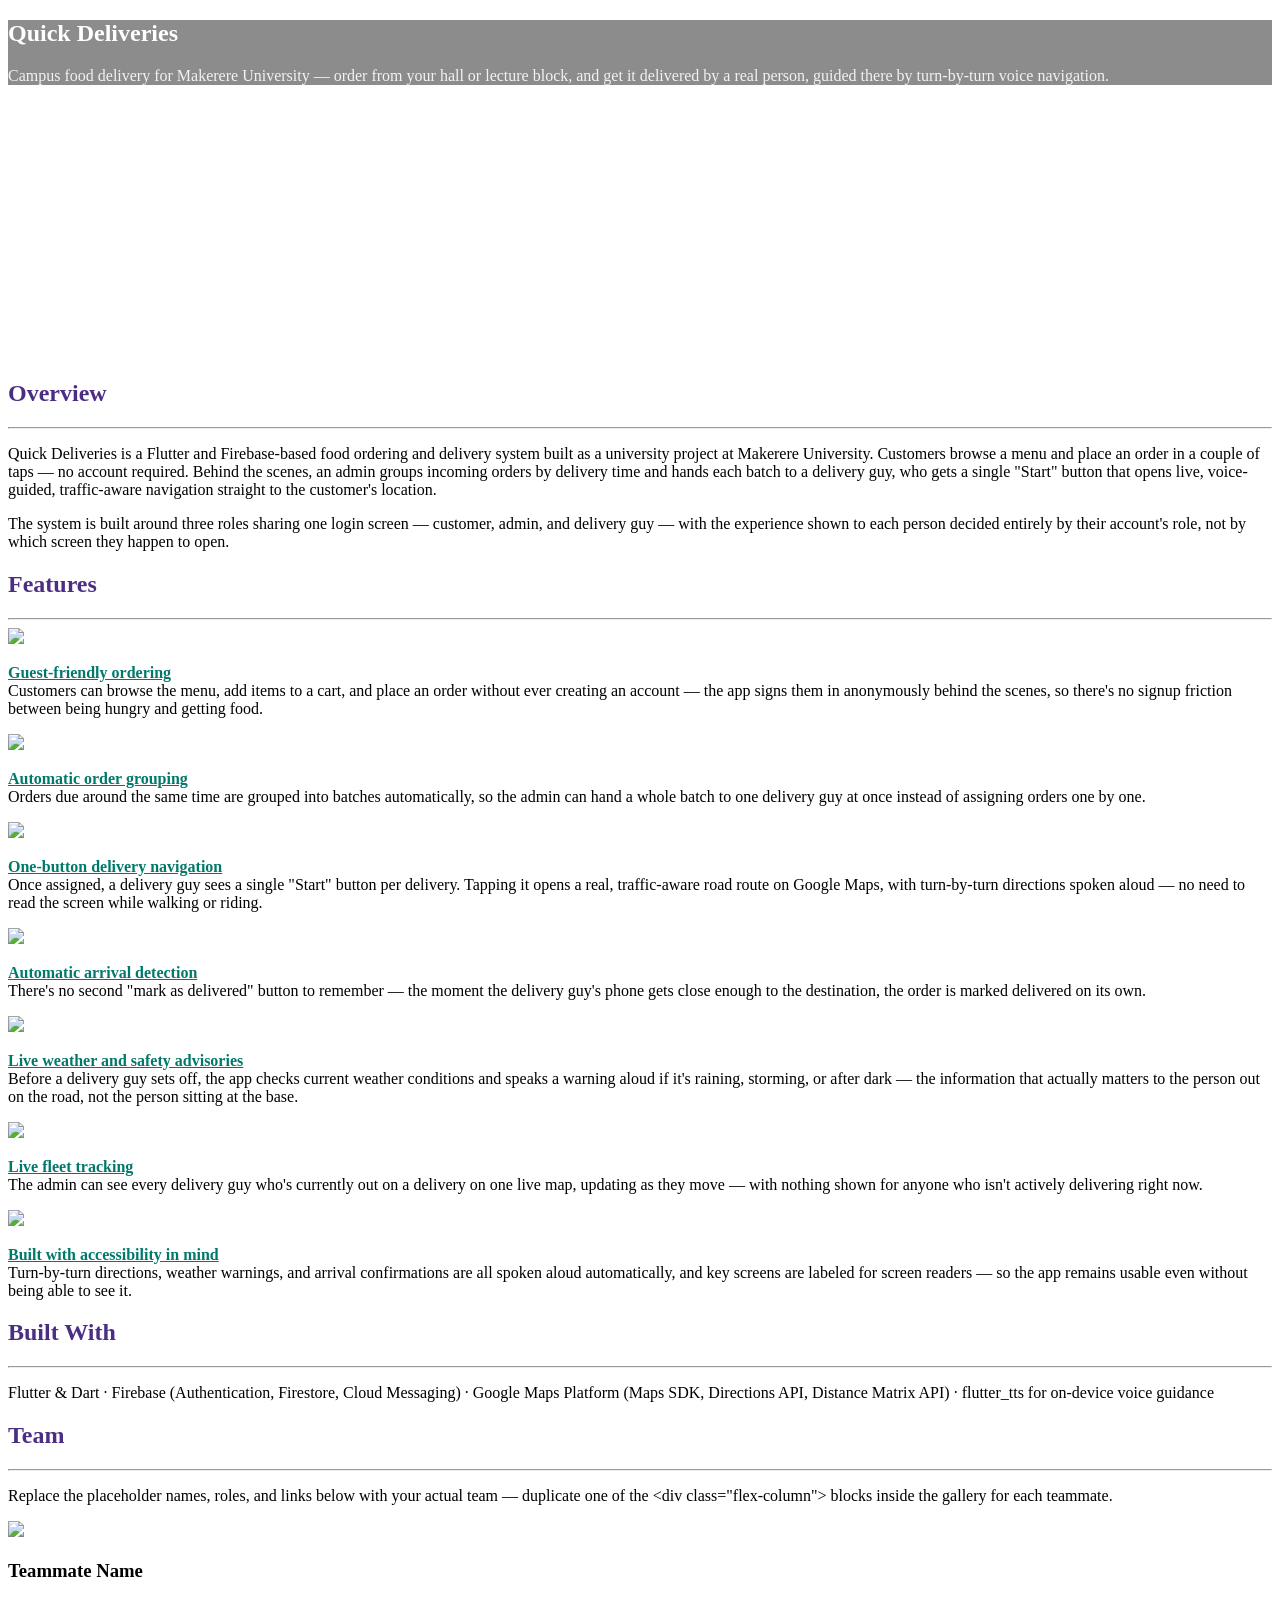
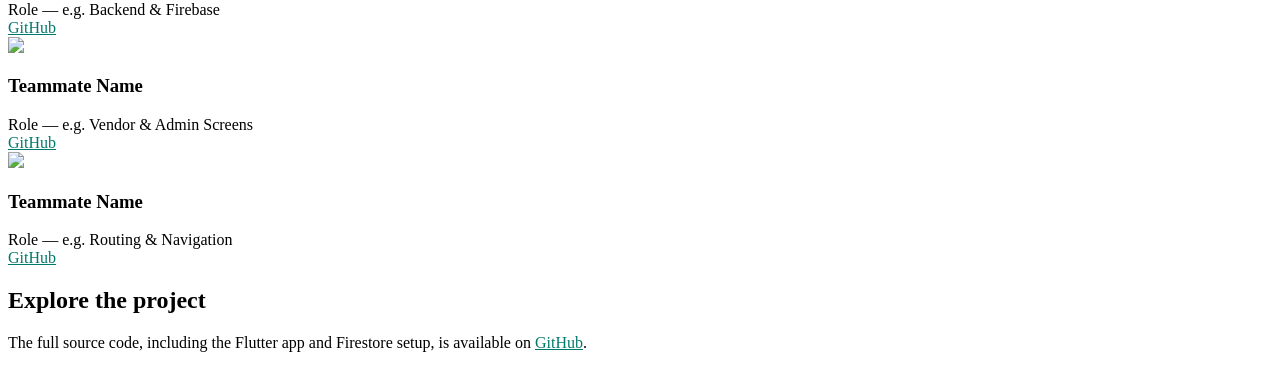
==== commit ffb08b24: "Customize template for Quick Deliveries project site" ====
--- a/index.html
+++ b/index.html
@@ -1,1101 +1,263 @@
 <!doctype html>
 <html>
-
 <head>
-  <title>MM_PHAMARCY</title>
-  <meta charset="utf-8" name="viewport" content="width=device-width, initial-scale=1">
-  <link href="https://use.fontawesome.com/releases/v5.2.0/css/all.css" media="screen" rel="stylesheet" type="text/css" />
-  <link href="css/frame.css" media="screen" rel="stylesheet" type="text/css" />
-  <link href="css/controls.css" media="screen" rel="stylesheet" type="text/css" />
-  <link href="css/custom.css" media="screen" rel="stylesheet" type="text/css" />
-  <link href='https://fonts.googleapis.com/css?family=Open+Sans:400,700' rel='stylesheet' type='text/css'>
-  <link href='https://fonts.googleapis.com/css?family=Open+Sans+Condensed:300,700' rel='stylesheet' type='text/css'>
-  <link href="https://fonts.googleapis.com/css?family=Source+Sans+Pro:400,700" rel="stylesheet">
-  <script src="https://ajax.googleapis.com/ajax/libs/jquery/3.3.1/jquery.min.js"></script>
-  <script src="js/menu.js"></script>
-  <script src="js/footer.js"></script>
-  <style>
-    .menu-index {
-      color: rgb(255, 255, 255) !important;
-      opacity: 1 !important;
-      font-weight: 700 !important;
-    }
-  </style>
+<title>Quick Deliveries</title>
+<meta charset="utf-8" name="viewport" content="width=device-width, initial-scale=1">
+<link href="https://use.fontawesome.com/releases/v5.2.0/css/all.css" media="screen" rel="stylesheet" type="text/css" />
+<link href="css/frame.css" media="screen" rel="stylesheet" type="text/css" />
+<link href="css/controls.css" media="screen" rel="stylesheet" type="text/css" />
+<link href="css/custom.css" media="screen" rel="stylesheet" type="text/css" />
+<link href='https://fonts.googleapis.com/css?family=Open+Sans:400,700' rel='stylesheet' type='text/css'>
+<link href='https://fonts.googleapis.com/css?family=Open+Sans+Condensed:300,700' rel='stylesheet' type='text/css'>
+<link href="https://fonts.googleapis.com/css?family=Source+Sans+Pro:400,700" rel="stylesheet">
+<script src="https://ajax.googleapis.com/ajax/libs/jquery/3.3.1/jquery.min.js"></script>
+<script src="js/menu.js"></script>
+<script src="js/footer.js"></script>
+<style>
+.menu-index {
+color: rgb(255, 255, 255) !important;
+opacity: 1 !important;
+font-weight: 700 !important;
+}
+</style>
 </head>
-
 <body>
-  <div class="menu-container"></div>
-  <div class="content-container">
-    <!-------------------------------------------------------------------------------------------->
-    <!--Start Header-->
-    <div class="banner" style="background: url('img/dummy-background.jpeg') no-repeat center; background-size: cover; height: 300px;"></div>
-    <div class="banner">
-      <div class="banner-table flex-column">
-        <div class="flex-row">
-          <div class="flex-item flex-column">
-            <h2 class="add-top-margin-small">This is the header area</h2>
-            <p class="text">
-              Phasellus viverra nulla ut metus varius laoreet. Quisque rutrum. Aenean imperdiet. Etiam ultricies nisi vel
-              augue. Curabitur ullamcorper ultricies nisi. Nam eget dui. Etiam rhoncus. Maecenas tempus, tellus eget
-              condimentum rhoncus, <a href="javascript:void(0)">sem quam semper libero</a>, sit amet adipiscing sem neque sed ipsum. Nam quam nunc, blandit
-              vel, luctus pulvinar, hendrerit id, lorem.
-            </p>
-          </div>
-        </div>
-      </div>
-    </div>
-    <!--End Header-->
-    <!-------------------------------------------------------------------------------------------->
-    <div class="content">
-      <div class="content-table flex-column">
-        <!-------------------------------------------------------------------------------------------->
-        <!--Start Intro-->
-        <div class="flex-row">
-          <div class="flex-item flex-column">
-            <img class="image" src="img/dummay-img.png">
-          </div>
-          <div class="flex-item flex-column">
-            <p class="text text-large">
-              <a target="_blank" href="javascript:void(0)">Author 1</a>, author1 (at) cs.cmu.edu<br>
-              <a target="_blank" href="javascript:void(0)">Author 2</a>, author2 (at) cs.cmu.edu<br>
-              <a target="_blank" href="javascript:void(0)">Author 3</a>, author3 (at) cs.cmu.edu<br>
-              <a target="_blank" href="javascript:void(0)">Laboratory</a><br>
-              <a target="_blank" href="javascript:void(0)">Institute</a><br>
-              <a target="_blank" href="javascript:void(0)">Organization</a><br>
-              <a target="_blank" href="javascript:void(0)">Street Address</a><br>
-              <a target="_blank" href="javascript:void(0)">City, State, Country</a>
-            </p>
-          </div>
-        </div>
-        <div class="flex-row">
-          <div class="flex-item flex-column">
-            <p class="text add-top-margin">
-              Phasellus viverra nulla ut metus varius laoreet. Quisque rutrum. Aenean imperdiet. Etiam ultricies nisi vel
-              augue. Curabitur ullamcorper ultricies nisi. Nam eget dui. Etiam rhoncus. Maecenas tempus, tellus eget
-              condimentum rhoncus, sem quam semper libero, sit amet adipiscing sem neque sed ipsum. Nam quam nunc, blandit
-              vel, luctus pulvinar, hendrerit id, lorem. Maecenas nec odio et ante tincidunt tempus. Donec vitae
-              sapien ut libero venenatis faucibus. Nullam quis ante.
-            </p>
-            <h3>Table of Content</h3>
-            <ul>
-              <li><a href="#text-only">Text Only</a></li>
-              <li><a href="#buttons-and-inputs">Buttons and Inputs</a></li>
-              <li><a href="#images-and-image-button">Images and Image Button</a></li>
-              <li><a href="#text-around-image">Text around Image</a></li>
-              <li><a href="#centered-image-and-table">Centered Image and Table</a></li>
-              <li><a href="#adaptive-image">Adaptive Image</a></li>
-              <li><a href="#text-with-images-and-videos">Text with Images and Videos</a></li>
-              <li><a href="#iframe">Iframe</a></li>
-              <li><a href="#list-of-projects">List of Projects</a></li>
-              <li><a href="#gallery">Gallery (responsive size)</a></li>
-              <li><a href="#masonry">Masonry (responsive size)</a></li>
-              <li><a href="#survey">Survey</a></li>
-            </ul>
-          </div>
-        </div>
-        <!--End Intro-->
-        <!-------------------------------------------------------------------------------------------->
-        <!--Start Text Only-->
-        <div class="flex-row">
-          <div class="flex-item flex-column">
-            <h2 id="text-only">Text Only</h2>
-            <hr>
-            <p class="text">
-              Li Europan lingues es membres del sam familie. Lor separat existentie es un myth. Por scientie, musica,
-              sport etc, litot Europa usa li sam vocabular. Li lingues differe solmen in li grammatica, li pronunciation e
-              li plu commun vocabules. Omnicos directe al desirabilite de un nov lingua franca: On refusa continuar payar
-              custosi traductores. At solmen va esser.
-            </p>
-            <p class="text">
-              Quis autem vel eum iure reprehenderit qui in ea voluptate velit esse quam nihil molestiae consequatur,
-              vel illum qui dolorem eum fugiat quo voluptas nulla pariatur? At vero eos et accusamus et iusto odio dignissimos
-              ducimus qui blanditiis praesentium voluptatum deleniti atque corrupti quos dolores et quas molestias
-              excepturi sint occaecati cupiditate non provident, similique sunt in culpa qui officia deserunt mollitia
-              animi, id est laborum et dolorum fuga.
-            </p>
-            <h3>Break Long URL</h3>
-            <p class="text">
-              <a class="break-long-url" target="_blank" href="https://www.google.com/maps/place/Carnegie+Mellon+University/@40.4430576,-79.9431263,17z/data=!4m5!3m4!1s0x8834f21f58679a9f:0x88716b461fc4daf4!8m2!3d40.4428753!4d-79.9430922">https://www.google.com/maps/place/Carnegie+Mellon+University/@40.4430576,-79.9431263,17z/data=!4m5!3m4!1s0x8834f21f58679a9f:0x88716b461fc4daf4!8m2!3d40.4428753!4d-79.9430922</a>
-            </p>
-            <h3>Nested List</h3>
-            <p class="text">
-              Phasellus viverra nulla ut metus varius laoreet. Quisque rutrum. Aenean imperdiet. Etiam ultricies nisi vel
-              augue. Curabitur ullamcorper ultricies nisi. Nam eget dui. Etiam rhoncus. Maecenas tempus, tellus eget
-              condimentum rhoncus, sem quam semper libero, <a target="_blank" href="javascript:void(0)">sit amet adipiscing sem neque</a> sed ipsum. Nam quam nunc, blandit
-              vel, luctus pulvinar, hendrerit id, lorem.
-            </p>
-            <ul>
-              <li>Lorem ipsum dolor sit amet, consectetuer adipiscing elit.</li>
-              <li>Aenean commodo ligula eget dolor.
-                <ul>
-                  <li>Donec pede justo, fringilla vel, aliquet nec, vulputate eget, arcu.</li>
-                  <li>In enim justo, rhoncus ut, imperdiet a, venenatis vitae, justo.
-                    <ul>
-                      <li>Li nov <a target="_blank" href="javascript:void(0)">lingua franca</a>.</li>
-                      <li>It va esser Occidental.</li>
-                      <li>Existent Europan lingues.</li>
-                    </ul>
-                  </li>
-                  <li>Nullam dictum felis eu pede mollis pretium.</li>
-                </ul>
-              </li>
-              <li>Donec quam felis, ultricies nec, pellentesque eu, pretium quis, sem. </li>
-            </ul>
-            <p class="text">
-              Ma quande lingues coalesce, li grammatica del resultant lingue es plu simplic e regulari quam ti del
-              coalescent lingues. Li nov lingua franca va esser plu simplic e regulari quam li existent Europan lingues.
-              It va esser tam simplic quam Occidental in fact, it va esser Occidental. A un Angleso it va semblar un
-              simplificat Angles, quam un skeptic Cambridge amico dit me.
-            </p>
-            <ol class="nested">
-              <li>Lorem ipsum dolor sit amet, consectetuer adipiscing elit.</li>
-              <li>Aenean commodo ligula eget dolor.
-                <ol class="nested">
-                  <li>Donec pede justo, fringilla vel, aliquet nec, vulputate eget, arcu.</li>
-                  <li>In enim justo, <a target="_blank" href="javascript:void(0)">rhoncus ut, imperdiet a</a>, venenatis vitae, justo.
-                    <ol class="nested">
-                      <li>Li nov lingua franca.</li>
-                      <li>It va esser Occidental.</li>
-                      <li>Existent Europan lingues.</li>
-                    </ol>
-                  </li>
-                  <li>Nullam dictum felis eu pede mollis pretium.</li>
-                </ol>
-              </li>
-              <li>Donec quam felis, ultricies nec, pellentesque eu, pretium quis, sem. </li>
-            </ol>
-            <h3>List with Customized Reverse Numbering</h3>
-            <ol class="publication C-list">
-              <li>
-                <p class="text-small-margin">
-                  Phasellus viverra nulla ut metus varius laoreet. Quisque rutrum. Aenean imperdiet. Etiam ultricies nisi vel
-                  augue. Curabitur ullamcorper ultricies nisi.
-                </p>
-              </li>
-              <li>
-                <p class="text-small-margin">
-                  Nam eget dui. Etiam rhoncus. Maecenas tempus, tellus eget
-                  condimentum rhoncus, sem quam semper libero, <a target="_blank" href="javascript:void(0)">sit amet adipiscing sem neque sed ipsum</a>. Nam quam nunc, blandit
-                  vel, luctus pulvinar, hendrerit id, lorem.
-                </p>
-              </li>
-              <li>
-                <p class="text-small-margin">
-                  Ma quande lingues coalesce, li grammatica del resultant lingue es plu simplic e regulari quam ti del
-                  coalescent lingues. Li nov lingua franca va esser plu simplic e regulari quam li existent Europan lingues.
-                </p>
-              </li>
-            </ol>
-            <h3>Math Equations</h3>
-            <p class="text">
-              Ma quande lingues coalesce, li grammatica del resultant lingue es plu simplic e regulari quam ti del
-              coalescent lingues. Li nov lingua franca va esser plu simplic e regulari quam li existent Europan lingues.
-            </p>
-            <img class="image center" src="https://latex.codecogs.com/svg.latex?C\cdot(3\sin\theta_1+3\sin\theta_2-\cos\theta_1-\cos\theta_2)" style="max-width: 300px;">
-            <p class="text">
-              Ma quande lingues coalesce, li grammatica del resultant lingue es plu simplic e regulari quam ti del
-              coalescent lingues. Li nov lingua franca va esser plu simplic e regulari quam li existent Europan lingues.
-            </p>
-          </div>
-        </div>
-        <!--End Text Only-->
-        <!-------------------------------------------------------------------------------------------->
-        <!--Start Text with Buttons-->
-        <div class="flex-row">
-          <div class="flex-item flex-column">
-            <h2 id="buttons-and-inputs">Buttons and Inputs</h2>
-            <hr>
-            <p class="text">
-              Li Europan lingues es membres del sam familie. Lor separat existentie es un myth. Por scientie, musica,
-              sport etc, litot Europa usa li sam vocabular. Li lingues differe solmen in li grammatica, li pronunciation e
-              li plu commun vocabules. Omnicos directe al desirabilite de un nov lingua franca: On refusa continuar payar
-              custosi traductores. At solmen va esser.
-            </p>
-            <div class="control-group">
-              <button class="custom-button">Default</button>
-              <button class="custom-button custom-button-primary">Primary</button>
-              <button class="custom-button custom-button-danger">Danger</button>
-              <button class="custom-button custom-button-info">Info</button>
-              <button class="custom-button" disabled>Disabled</button>
-              <a class="custom-button" target="_blank" href="https://github.com/yenchiah/project-website-template" target="_blank">Hyperlink</a>
-              <button class="custom-button custom-button-primary stretch-on-mobile">Stretch on Mobile</button>
-            </div>
-            <div class="control-group">
-              <button class="custom-button pulse-black">Pulse</button>
-              <button class="custom-button custom-button-primary pulse-primary">Pulse</button>
-              <button class="custom-button custom-button-danger pulse-danger">Pulse</button>
-              <button class="custom-button custom-button-info pulse-info">Pulse</button>
-            </div>
-            <div class="control-group">
-              <button class="custom-button-flat"><img src="img/home.png"></button>
-              <button class="custom-button-flat" disabled><img src="img/home.png"></button>
-              <button class="custom-button-flat small"><img src="img/home.png"></button>
-              <button class="custom-button-flat large"><img src="img/home.png"></button>
-            </div>
-            <div class="control-group">
-              <button class="custom-button-flat"><img src="img/calendar.png"></button>
-              <button class="custom-button-flat"><img src="img/play.png"></button>
-              <button class="custom-button-flat"><img src="img/pause.png"></button>
-              <button class="custom-button-flat"><img src="img/stop.png"></button>
-              <button class="custom-button-flat"><img src="img/terrain.png"></button>
-              <button class="custom-button-flat"><img src="img/close.png"></button>
-              <button class="custom-button-flat"><img src="img/collection.png"></button>
-              <button class="custom-button-flat"><img src="img/next.png"></button>
-              <button class="custom-button-flat"><img src="img/back.png"></button>
-              <button class="custom-button-flat"><img src="img/setting.png"></button>
-              <button class="custom-button-flat"><img src="img/book.png"></button>
-              <button class="custom-button-flat"><img src="img/user.png"></button>
-              <button class="custom-button-flat"><img src="img/share.png"></button>
-              <button class="custom-button-flat"><img src="img/submit.png"></button>
-              <a class="custom-button-flat" href="https://github.com/yenchiah/project-website-template" target="_blank">
-                <img src="img/link.png">
-              </a>
-            </div>
-            <div class="control-group">
-              <button class="custom-button-flat"><img src="img/home.png"><span>Home</span></button>
-              <button class="custom-button-flat" disabled><img src="img/home.png"><span>Disabled</span></button>
-              <button class="custom-button-flat small"><img src="img/home.png"><span>Small</span></button>
-              <button class="custom-button-flat large"><img src="img/home.png"><span>Large</span></button>
-            </div>
-            <div class="control-group">
-              <button class="custom-button-flat"><img src="img/calendar.png"><span>Calendar</span></button>
-              <button class="custom-button-flat"><img src="img/play.png"><span>Play</span></button>
-              <button class="custom-button-flat"><img src="img/stop.png"><span>Stop</span></button>
-              <button class="custom-button-flat"><img src="img/terrain.png"><span>Terrain</span></button>
-              <button class="custom-button-flat"><img src="img/close.png"><span>Close</span></button>
-              <button class="custom-button-flat"><img src="img/collection.png"><span>Collection</span></button>
-              <button class="custom-button-flat"><img src="img/next.png"><span>Next</span></button>
-              <button class="custom-button-flat"><img src="img/back.png"><span>Back</span></button>
-              <button class="custom-button-flat"><img src="img/setting.png"><span>Setting</span></button>
-              <button class="custom-button-flat"><img src="img/book.png"><span>Tutorial</span></button>
-              <button class="custom-button-flat"><img src="img/user.png"><span>User</span></button>
-              <button class="custom-button-flat"><img src="img/share.png"><span>Share</span></button>
-              <button class="custom-button-flat"><img src="img/submit.png"><span>Submit</span></button>
-              <a class="custom-button-flat" href="https://github.com/yenchiah/project-website-template" target="_blank">
-                <img src="img/link.png"><span>Hyperlink</span>
-              </a>
-              <button class="custom-button-flat stretch-on-mobile"><img src="img/play.png"><span>Stretch on Mobile</span></button>
-            </div>
-            <div class="control-group">
-              <button class="custom-button-flat pulse-black"><img src="img/home.png"><span>Pulse</span></button>
-              <button class="custom-button-flat pulse-primary"><img src="img/home.png"><span>Pulse</span></button>
-              <button class="custom-button-flat pulse-danger"><img src="img/home.png"><span>Pulse</span></button>
-              <button class="custom-button-flat pulse-info"><img src="img/home.png"><span>Pulse</span></button>
-            </div>
-            <p class="text">
-              Ma quande lingues coalesce, li grammatica del resultant lingue es plu simplic e regulari quam ti del
-              coalescent lingues. Li nov lingua franca va esser plu simplic e regulari quam li existent Europan lingues.
-              It va esser tam simplic quam Occidental in fact, it va esser Occidental. A un Angleso it va semblar un
-              simplificat Angles, quam un skeptic Cambridge amico dit me.
-            </p>
-          </div>
-        </div>
-        <div class="flex-row-space-between">
-          <div class="flex-item flex-column">
-            <p class="text badge-text">Large Badge Caption!</p>
-          </div>
-          <div class="flex-item flex-column">
-            <div class="control-group">
-              <a href="javascript:void(0)" target="_blank" class="custom-image-button">
-                <img src="img/app-store-badge.png" width="150">
-              </a>
-              <a href="javascript:void(0)" target="_blank" class="custom-image-button">
-                <img src="img/google-play-badge.png" width="150">
-              </a>
-            </div>
-          </div>
-        </div>
-        <div class="flex-row">
-          <div class="flex-item flex-column">
-            <p class="text">
-              Li Europan lingues es membres del sam familie. Lor separat existentie es un myth. Por scientie, musica,
-              sport etc, litot Europa usa li sam vocabular. Li lingues differe solmen in li grammatica, li pronunciation e
-              li plu commun vocabules. Omnicos directe al desirabilite de un nov lingua franca: On refusa continuar payar
-              custosi traductores. At solmen va esser.
-            </p>
-            <div class="control-group">
-              <input class="custom-textbox stretch-on-mobile" type="text" placeholder="e.g., 15213">
-              <textarea class="custom-textbox stretch-on-mobile" placeholder="e.g., 15213"></textarea>
-            </div>
-            <div class="control-group">
-              <input class="custom-textbox stretch-on-mobile" value="https://yenchiah.me/" type="text" readonly>
-              <textarea class="custom-textbox stretch-on-mobile" readonly>Phasellus viverra nulla ut metus varius laoreet.</textarea>
-            </div>
-            <p class="text">
-              Ma quande lingues coalesce, li grammatica del resultant lingue es plu simplic e regulari quam ti del
-              coalescent lingues. Li nov lingua franca va esser plu simplic e regulari quam li existent Europan lingues.
-              It va esser tam simplic quam Occidental in fact, it va esser Occidental. A un Angleso it va semblar un
-              simplificat Angles, quam un skeptic Cambridge amico dit me.
-            </p>
-          </div>
-        </div>
-        <!--End Text with Buttons-->
-        <!-------------------------------------------------------------------------------------------->
-        <!--Start Text with Images and Image buttons-->
-        <div class="flex-row">
-          <div class="flex-item flex-column">
-            <h2 id="images-and-image-button">Images and Image Button</h2>
-            <hr>
-            <p class="text">
-              Li Europan lingues es membres del sam familie. Lor separat existentie es un myth. Por scientie, musica,
-              sport etc, litot Europa usa li sam vocabular. Li lingues differe solmen in li grammatica, li pronunciation e
-              li plu commun vocabules. Omnicos directe al desirabilite de un nov lingua franca: On refusa continuar payar
-              custosi traductores. At solmen va esser.
-            </p>
-          </div>
-        </div>
-        <div class="flex-row-space-between">
-          <div class="flex-item flex-column">
-            <img class="image max-width-400" src="img/dummay-img.png">
-            <p class="image-caption">Image Caption</p>
-          </div>
-          <div class="flex-item flex-column">
-            <a href="https://github.com/yenchiah/project-website-template" target="_blank" class="image max-width-400">
-              <img src="img/dummay-img.png">
-            </a>
-            <p class="image-caption">Image Button Caption</p>
-          </div>
-        </div>
-        <div class="flex-row">
-          <div class="flex-item flex-column">
-            <p class="text">
-              Li Europan lingues es membres del sam familie. Lor separat existentie es un myth. Por scientie, musica,
-              sport etc, litot Europa usa li sam vocabular. Li lingues differe solmen in li grammatica, li pronunciation e
-              li plu commun vocabules. Omnicos directe al desirabilite de un nov lingua franca: On refusa continuar payar
-              custosi traductores. At solmen va esser.
-            </p>
-          </div>
-        </div>
-        <!--End Text with Images and Image buttons-->
-        <!-------------------------------------------------------------------------------------------->
-        <!--Start Text around Image-->
-        <div class="flex-row">
-          <div class="flex-item flex-column">
-            <h2 id="text-around-image">Text around Image</h2>
-            <hr>
-            <p class="text">
-              <img class="image image-wrap-text max-width-400" src="img/dummay-img.png">
-              Sed ut perspiciatis unde omnis iste natus error sit voluptatem accusantium doloremque laudantium, totam rem
-              aperiam, eaque ipsa quae ab illo inventore veritatis et quasi architecto beatae vitae dicta sunt explicabo.
-              Nemo enim ipsam voluptatem quia voluptas sit aspernatur aut odit aut fugit, sed quia consequuntur magni
-              dolores eos qui ratione voluptatem sequi nesciunt. Neque porro quisquam est, qui dolorem ipsum quia dolor sit
-              amet, consectetur, adipisci velit, sed quia non numquam eius modi tempora incidunt ut labore et dolore magnam
-              aliquam quaerat voluptatem. Ut enim ad minima veniam, quis nostrum exercitationem ullam corporis suscipit
-              laboriosam, nisi ut aliquid ex ea commodi consequatur? Quis autem vel eum iure reprehenderit qui in ea
-              voluptate velit esse quam nihil molestiae consequatur, vel illum qui dolorem eum fugiat quo voluptas nulla
-              pariatur? At vero eos et accusamus et iusto odio dignissimos ducimus qui blanditiis praesentium voluptatum
-              deleniti atque corrupti quos dolores et quas molestias excepturi sint occaecati cupiditate non provident,
-              similique sunt in culpa qui officia deserunt mollitia animi, id est laborum et dolorum fuga. Et harum quidem
-              rerum facilis est et expedita distinctio. Nam libero tempore, cum soluta nobis est eligendi optio cumque nihil
-              impedit quo minus id quod maxime placeat facere possimus, omnis voluptas assumenda est, omnis.
-            </p>
-          </div>
-        </div>
-        <!--End Text around Image-->
-        <!-------------------------------------------------------------------------------------------->
-      </div>
-    </div>
-    <div class="banner" style="background: url('img/dummy-background.jpeg') no-repeat center; background-size: cover; height: 500px;">
-      <div class="banner-table flex-column" style="background-color: rgba(0, 0, 0, 0.5);">
-        <div class="flex-row">
-          <div class="flex-item flex-column">
-            <h2 class="add-top-margin-small">This is the banner area with photo</h2>
-            <p class="text">
-              Phasellus viverra nulla ut metus varius laoreet. Quisque rutrum. Aenean imperdiet. Etiam ultricies nisi vel
-              augue. Curabitur <a href="javascript:void(0)">ullamcorper ultricies nisi</a>. Nam eget dui. Etiam rhoncus. Maecenas tempus, tellus eget
-              condimentum rhoncus.
-            </p>
-          </div>
-        </div>
-      </div>
-    </div>
-    <div class="content">
-      <div class="content-table flex-column">
-        <!-------------------------------------------------------------------------------------------->
-        <!--Start Text with Centered Image and Table-->
-        <div class="flex-row">
-          <div class="flex-item flex-column">
-            <h2 id="centered-image-and-table" class="no-top-margin">Centered Image and Table</h2>
-            <hr>
-            <p class="text">
-              Li Europan lingues es membres del sam familie. Lor separat existentie es un myth. Por scientie, musica,
-              sport etc, litot Europa usa li sam vocabular. Li lingues differe solmen in li grammatica, li pronunciation e
-              li plu commun vocabules. Omnicos directe al desirabilite de un nov lingua franca: On refusa continuar payar
-              custosi traductores. At solmen va esser.
-            </p>
-            <p class="text text-center graph-title">
-              This image does not scroll and only scale.
-            </p>
-            <img class="image center max-width-400 add-top-margin-small" src="img/dummay-img.png">
-            <p class="text text-center graph-title">
-              This image scrolls on mobile with a fixed height.
-            </p>
-            <div class="scrollable-image-container center add-top-margin-small">
-              <img class="scrollable-image center" src="img/dummay-img.png">
-            </div>
-            <p class="text">
-              Li Europan lingues es membres del sam familie. Lor separat existentie es un myth. Por scientie, musica,
-              sport etc, litot Europa usa li sam vocabular. Li lingues differe solmen in li grammatica, li pronunciation e
-              li plu commun vocabules. Omnicos directe al desirabilite de un nov lingua franca: On refusa continuar payar
-              custosi traductores. At solmen va esser.
-            </p>
-            <p class="text text-center graph-title">
-              This is the title for the bottom scrollable table.
-            </p>
-            <div class="custom-table-container center add-top-margin-small">
-              <table class="custom-table">
-                <thead>
-                  <tr class="bg-color-gray">
-                    <th>Number of</th>
-                    <th class="text-center">Unique Users</th>
-                    <th class="text-center">Smell Reports</th>
-                    <th class="text-center">Interaction Events</th>
-                  </tr>
-                </thead>
-                <tbody>
-                  <tr>
-                    <td>Enthusiasts</td>
-                    <td class="text-center">9.4%</td>
-                    <td class="text-center">50.6%</td>
-                    <td class="text-center">44.8%</td>
-                  </tr>
-                  <tr class="bg-color-light-gray">
-                    <td>Explorers</td>
-                    <td class="text-center">36.1%</td>
-                    <td class="text-center">37.3%</td>
-                    <td class="text-center">27.3%</td>
-                  </tr>
-                  <tr>
-                    <td>Contributors</td>
-                    <td class="text-center">13.0%</td>
-                    <td class="text-center">12.1%</td>
-                    <td class="text-center">n/a</td>
-                  </tr>
-                  <tr class="bg-color-light-gray">
-                    <td>Observers</td>
-                    <td class="text-center">41.6%</td>
-                    <td class="text-center">n/a</td>
-                    <td class="text-center">27.9%</td>
-                  </tr>
-                </tbody>
-                <tfoot>
-                  <tr>
-                    <td>Size (N)</td>
-                    <td class="text-center">2,237</td>
-                    <td class="text-center">8,112</td>
-                    <td class="text-center">79,447</td>
-                  </tr>
-                </tfoot>
-              </table>
-            </div>
-            <p class="text text-center graph-title">
-              This is the title for the bottom very long scrollable table.
-            </p>
-            <div class="custom-table-container center add-top-margin-small">
-              <table class="custom-table">
-                <thead>
-                  <tr class="bg-color-gray">
-                    <th class="text-center">Smell Rating</th>
-                    <th class="text-center">2019</th>
-                    <th class="text-center">2018</th>
-                    <th class="text-center">2017</th>
-                    <th class="text-center">2016</th>
-                    <th class="text-center">2015</th>
-                    <th class="text-center">2014</th>
-                    <th class="text-center">2013</th>
-                    <th class="text-center">2012</th>
-                    <th class="text-center">2011</th>
-                    <th class="text-center">2010</th>
-                    <th class="text-center">2009</th>
-                    <th class="text-center">2008</th>
-                    <th class="text-center">2007</th>
-                  </tr>
-                </thead>
-                <tbody>
-                  <tr>
-                    <td class="text-center">1</td>
-                    <td class="text-center">1,711 (9.5%)</td>
-                    <td class="text-center">1,199 (13.0%)</td>
-                    <td class="text-center">1,658 (20.4%)</td>
-                    <td class="text-center">1,199 (13.0%)</td>
-                    <td class="text-center">1,658 (20.4%)</td>
-                    <td class="text-center">1,199 (13.0%)</td>
-                    <td class="text-center">1,658 (20.4%)</td>
-                    <td class="text-center">1,199 (13.0%)</td>
-                    <td class="text-center">1,658 (20.4%)</td>
-                    <td class="text-center">1,199 (13.0%)</td>
-                    <td class="text-center">1,658 (20.4%)</td>
-                    <td class="text-center">1,199 (13.0%)</td>
-                    <td class="text-center">1,658 (20.4%)</td>
-                  </tr>
-                  <tr class="bg-color-light-gray">
-                    <td class="text-center">2</td>
-                    <td class="text-center">798 (4.4%)</td>
-                    <td class="text-center">497 (5.4%)</td>
-                    <td class="text-center">665 (8.2%)</td>
-                    <td class="text-center">497 (5.4%)</td>
-                    <td class="text-center">665 (8.2%)</td>
-                    <td class="text-center">497 (5.4%)</td>
-                    <td class="text-center">665 (8.2%)</td>
-                    <td class="text-center">497 (5.4%)</td>
-                    <td class="text-center">665 (8.2%)</td>
-                    <td class="text-center">497 (5.4%)</td>
-                    <td class="text-center">665 (8.2%)</td>
-                    <td class="text-center">497 (5.4%)</td>
-                    <td class="text-center">665 (8.2%)</td>
-                  </tr>
-                  <tr>
-                    <td class="text-center">3</td>
-                    <td class="text-center">4,305 (23.9%)</td>
-                    <td class="text-center">2,649 (28.8%)</td>
-                    <td class="text-center">2,246 (27.7%)</td>
-                    <td class="text-center">2,649 (28.8%)</td>
-                    <td class="text-center">2,246 (27.7%)</td>
-                    <td class="text-center">2,649 (28.8%)</td>
-                    <td class="text-center">2,246 (27.7%)</td>
-                    <td class="text-center">2,649 (28.8%)</td>
-                    <td class="text-center">2,246 (27.7%)</td>
-                    <td class="text-center">2,649 (28.8%)</td>
-                    <td class="text-center">2,246 (27.7%)</td>
-                    <td class="text-center">2,649 (28.8%)</td>
-                    <td class="text-center">2,246 (27.7%)</td>
-                  </tr>
-                  <tr class="bg-color-light-gray">
-                    <td class="text-center">4</td>
-                    <td class="text-center">5,804 (32.3%)</td>
-                    <td class="text-center">2,932 (31.9%)</td>
-                    <td class="text-center">2,171 (26.8%)</td>
-                    <td class="text-center">2,932 (31.9%)</td>
-                    <td class="text-center">2,171 (26.8%)</td>
-                    <td class="text-center">2,932 (31.9%)</td>
-                    <td class="text-center">2,171 (26.8%)</td>
-                    <td class="text-center">2,932 (31.9%)</td>
-                    <td class="text-center">2,171 (26.8%)</td>
-                    <td class="text-center">2,932 (31.9%)</td>
-                    <td class="text-center">2,171 (26.8%)</td>
-                    <td class="text-center">2,932 (31.9%)</td>
-                    <td class="text-center">2,171 (26.8%)</td>
-                  </tr>
-                  <tr>
-                    <td class="text-center">5</td>
-                    <td class="text-center">5,356 (29.8%)</td>
-                    <td class="text-center">1,918 (20.9%)</td>
-                    <td class="text-center">1,372 (16.9%)</td>
-                    <td class="text-center">1,918 (20.9%)</td>
-                    <td class="text-center">1,372 (16.9%)</td>
-                    <td class="text-center">1,918 (20.9%)</td>
-                    <td class="text-center">1,372 (16.9%)</td>
-                    <td class="text-center">1,918 (20.9%)</td>
-                    <td class="text-center">1,372 (16.9%)</td>
-                    <td class="text-center">1,918 (20.9%)</td>
-                    <td class="text-center">1,372 (16.9%)</td>
-                    <td class="text-center">1,918 (20.9%)</td>
-                    <td class="text-center">1,372 (16.9%)</td>
-                  </tr>
-                </tbody>
-                <tfoot>
-                  <tr>
-                    <td class="text-center">Sum</td>
-                    <td class="text-center">17,974</td>
-                    <td class="text-center">9,195</td>
-                    <td class="text-center">8,112</td>
-                    <td class="text-center">9,195</td>
-                    <td class="text-center">8,112</td>
-                    <td class="text-center">9,195</td>
-                    <td class="text-center">8,112</td>
-                    <td class="text-center">9,195</td>
-                    <td class="text-center">8,112</td>
-                    <td class="text-center">9,195</td>
-                    <td class="text-center">8,112</td>
-                    <td class="text-center">9,195</td>
-                    <td class="text-center">8,112</td>
-                  </tr>
-                </tfoot>
-              </table>
-            </div>
-            <p class="text">
-              Li Europan lingues es membres del sam familie. Lor separat existentie es un myth. Por scientie, musica,
-              sport etc, litot Europa usa li sam vocabular. Li lingues differe solmen in li grammatica, li pronunciation e
-              li plu commun vocabules. Omnicos directe al desirabilite de un nov lingua franca: On refusa continuar payar
-              custosi traductores. At solmen va esser.
-            </p>
-          </div>
-        </div>
-        <!--End Text with Centered Image and Table-->
-        <!-------------------------------------------------------------------------------------------->
-        <!--Start Text with Adaptive Image-->
-        <div class="flex-row">
-          <div class="flex-item flex-column">
-            <h2 id="adaptive-image">Adaptive Image</h2>
-            <hr>
-            <p class="text">
-              Li Europan lingues es membres del sam familie. Lor separat existentie es un myth. Por scientie, musica,
-              sport etc, litot Europa usa li sam vocabular. Li lingues differe solmen in li grammatica, li pronunciation e
-              li plu commun vocabules. Omnicos directe al desirabilite de un nov lingua franca: On refusa continuar payar
-              custosi traductores. At solmen va esser.
-            </p>
-            <a class="image adaptive-image" style="background-image: url('img/dummay-img-long.png'); min-height: 150px;" href="img/dummay-img-long.png" target="_blank"></a>
-            <p class="text">
-              Li Europan lingues es membres del sam familie. Lor separat existentie es un myth. Por scientie, musica,
-              sport etc, litot Europa usa li sam vocabular. Li lingues differe solmen in li grammatica, li pronunciation e
-              li plu commun vocabules. Omnicos directe al desirabilite de un nov lingua franca: On refusa continuar payar
-              custosi traductores. At solmen va esser.
-            </p>
-          </div>
-        </div>
-        <!--End Text with Adaptive Image-->
-        <!-------------------------------------------------------------------------------------------->
-      </div>
-    </div>
-    <div class="banner" style="background: url('img/dummy-background.jpeg') no-repeat center; background-size: cover; height: 500px;"></div>
-    <div class="banner">
-      <div class="banner-table flex-column">
-        <div class="flex-row">
-          <div class="flex-item flex-column">
-            <h2 class="add-top-margin-small">This is the two banner area with photo</h2>
-            <p class="text">
-              Phasellus viverra nulla ut metus varius laoreet. Quisque rutrum. Aenean imperdiet. Etiam ultricies nisi vel
-              augue. Curabitur ullamcorper ultricies nisi. Nam eget dui. Etiam rhoncus. Maecenas tempus, tellus eget
-              condimentum rhoncus.
-            </p>
-          </div>
-        </div>
-      </div>
-    </div>
-    <div class="content">
-      <div class="content-table flex-column">
-        <!-------------------------------------------------------------------------------------------->
-        <!--Start Text with Images and Videos-->
-        <div class="flex-row">
-          <div class="flex-item flex-column">
-            <h2 id="text-with-images-and-videos" class="no-top-margin">Text with Images and Videos</h2>
-            <hr>
-            <p class="text">
-              Ma quande lingues coalesce, li grammatica del resultant lingue es plu simplic e regulari quam ti del
-              coalescent lingues. Li nov lingua franca va esser plu simplic e regulari quam li existent Europan lingues.
-              It va esser tam simplic quam Occidental in fact, it va esser Occidental. A un Angleso it va semblar un
-              simplificat Angles, quam un skeptic Cambridge amico dit me.
-            </p>
-          </div>
-        </div>
-        <div class="flex-row">
-          <div class="flex-item flex-item-stretch flex-column">
-            <img class="image" src="img/dummay-img.png">
-          </div>
-          <div class="flex-item flex-item-stretch flex-column">
-            <p class="text">
-              Sed ut perspiciatis unde omnis iste natus error sit voluptatem accusantium doloremque laudantium, totam rem
-              aperiam, eaque ipsa quae ab illo inventore veritatis et quasi architecto beatae vitae dicta sunt explicabo.
-              Nemo enim ipsam voluptatem quia voluptas sit aspernatur aut odit aut fugit, sed quia consequuntur magni
-              dolores eos qui ratione voluptatem sequi nesciunt. Neque porro quisquam est, qui dolorem ipsum quia dolor
-              sit amet, consectetur, adipisci velit, sed quia non numquam eius modi tempora incidunt ut labore et dolore
-              magnam aliquam quaerat voluptatem. Sed ut perspiciatis unde.
-            </p>
-          </div>
-        </div>
-        <div class="flex-row">
-          <div class="flex-item flex-item-stretch flex-column">
-            <video preload controls autoplay loop muted playsinline class="image">
-              <source src="vid/mov_bbb.mp4" type="video/mp4">
-              Your browser does not support the video tag.
-            </video>
-          </div>
-          <div class="flex-item flex-item-stretch flex-column">
-            <p class="text">
-              Sed ut perspiciatis unde omnis iste natus error sit voluptatem accusantium doloremque laudantium, totam rem
-              aperiam, eaque ipsa quae ab illo inventore veritatis et quasi architecto beatae vitae dicta sunt explicabo.
-              Nemo enim ipsam voluptatem quia voluptas sit aspernatur aut odit aut fugit, sed quia consequuntur magni
-              dolores eos qui ratione voluptatem sequi nesciunt. Neque porro quisquam est, qui dolorem ipsum quia dolor
-              sit amet, consectetur, adipisci velit, sed quia non numquam eius modi tempora incidunt ut labore et dolore
-              magnam.
-            </p>
-          </div>
-        </div>
-        <div class="flex-row">
-          <div class="flex-item flex-column">
-            <p class="text">
-              Ma quande lingues coalesce, li grammatica del resultant lingue es plu simplic e regulari quam ti del
-              coalescent lingues. Li nov lingua franca va esser plu simplic e regulari quam li existent Europan lingues.
-              It va esser tam simplic quam Occidental in fact, it va esser Occidental. A un Angleso it va semblar un
-              simplificat Angles, quam un skeptic Cambridge amico dit me.
-            </p>
-          </div>
-        </div>
-        <div class="flex-row">
-          <div class="flex-item flex-item-stretch-2 flex-column">
-            <p class="text">
-              Sed ut perspiciatis unde omnis iste natus error sit voluptatem accusantium doloremque laudantium, totam rem
-              aperiam, eaque ipsa quae ab illo inventore veritatis et quasi architecto beatae vitae dicta sunt explicabo.
-              Nemo enim ipsam voluptatem quia voluptas sit aspernatur aut odit aut fugit, sed quia consequuntur magni
-              dolores eos qui ratione voluptatem sequi nesciunt. Neque porro quisquam est, qui dolorem ipsum quia dolor
-              sit amet, consectetur, adipisci velit, sed quia non numquam eius modi tempora.
-            </p>
-          </div>
-          <div class="flex-item flex-item-stretch flex-column">
-            <img class="image" src="img/dummay-img.png">
-          </div>
-        </div>
-        <div class="flex-row">
-          <div class="flex-item flex-item-stretch-2 flex-column">
-            <p class="text">
-              Sed ut perspiciatis unde omnis iste natus error sit voluptatem accusantium doloremque laudantium, totam rem
-              aperiam, eaque ipsa quae ab illo inventore veritatis et quasi architecto beatae vitae dicta sunt explicabo.
-              Nemo enim ipsam voluptatem quia voluptas sit aspernatur aut odit aut fugit, sed quia consequuntur magni
-              dolores eos qui ratione voluptatem sequi nesciunt. Neque porro quisquam est, qui dolorem ipsum quia dolor
-              sit amet, consectetur, adipisci velit, sed quia non numquam eius modi tempora.
-            </p>
-          </div>
-          <div class="flex-item flex-item-stretch flex-column">
-            <video preload controls autoplay loop muted playsinline class="image">
-              <source src="vid/mov_bbb.mp4" type="video/mp4">
-              Your browser does not support the video tag.
-            </video>
-          </div>
-        </div>
-        <div class="flex-row">
-          <div class="flex-item flex-item-stretch flex-column">
-            <p class="text">
-              Li Europan lingues es membres del sam familie. Lor separat existentie es un myth. Por scientie, musica,
-              sport etc, litot Europa usa li sam vocabular. Li lingues differe solmen in li grammatica, li pronunciation e
-              li plu commun vocabules. Omnicos directe al desirabilite de un nov lingua franca: On refusa continuar payar
-              custosi traductores. At solmen va esser.
-            </p>
-          </div>
-        </div>
-        <!--End Text with Images and Videos-->
-        <!-------------------------------------------------------------------------------------------->
-        <!--Start Text with Iframe-->
-        <div class="flex-row">
-          <div class="flex-item flex-column">
-            <h2 id="iframe">Iframe</h2>
-            <hr>
-            <p class="text">
-              Phasellus viverra nulla ut metus varius laoreet. Quisque rutrum. Aenean imperdiet. Etiam ultricies nisi vel
-              augue. Curabitur ullamcorper ultricies nisi. Nam eget dui. Etiam rhoncus. Maecenas tempus, tellus eget
-              condimentum rhoncus, sem quam semper libero, sit amet adipiscing sem neque sed ipsum. Nam quam nunc, blandit
-              vel, luctus pulvinar, hendrerit id, lorem.
-            </p>
-            <iframe class="iframe-in-body" src="https://yenchiah.me/geo-heatmap/smell.html"></iframe>
-            <p class="text">
-              Phasellus viverra nulla ut metus varius laoreet. Quisque rutrum. Aenean imperdiet. Etiam ultricies nisi vel
-              augue. Curabitur ullamcorper ultricies nisi. Nam eget dui. Etiam rhoncus. Maecenas tempus, tellus eget
-              condimentum rhoncus, sem quam semper libero, sit amet adipiscing sem neque sed ipsum. Nam quam nunc, blandit
-              vel, luctus pulvinar, hendrerit id, lorem.
-            </p>
-          </div>
-        </div>
-        <!--END Text with Iframe-->
-        <!-------------------------------------------------------------------------------------------->
-        <!--Start List of Projects-->
-        <div class="flex-row">
-          <div class="flex-item flex-column full-width">
-            <h2 id="list-of-projects">List of Projects</h2>
-            <hr>
-          </div>
-        </div>
-        <div class="flex-row">
-          <div class="flex-item flex-item-stretch flex-column">
-            <img class="image max-width-400" src="img/dummay-img.png">
-          </div>
-          <div class="flex-item flex-item-stretch-4 flex-column">
-            <p class="text">
-              <a class="highlight-text" href="javascript:void(0)">Li Europan Lingues es Membres Del Sam Familie</a><br>
-              Phasellus viverra nulla ut metus varius laoreet. Quisque rutrum. Aenean imperdiet. Etiam ultricies nisi vel
-              augue. Curabitur ullamcorper ultricies nisi. Nam eget dui. Etiam rhoncus. Maecenas tempus, tellus eget
-              condimentum rhoncus, sem quam semper libero, sit amet.
-            </p>
-          </div>
-        </div>
-        <div class="flex-row">
-          <div class="flex-item flex-item-stretch flex-column">
-            <img class="image max-width-400" src="img/dummay-img.png">
-          </div>
-          <div class="flex-item flex-item-stretch-4 flex-column">
-            <p class="text">
-              <a class="highlight-text" href="javascript:void(0)">Li Europan Lingues es Membres Del Sam Familie</a><br>
-              Phasellus viverra nulla ut metus varius laoreet. Quisque rutrum. Aenean imperdiet. Etiam ultricies nisi vel
-              augue. Curabitur ullamcorper ultricies nisi. Nam eget dui. Etiam rhoncus. Maecenas tempus, tellus eget
-              condimentum rhoncus, sem quam semper libero, sit amet.
-            </p>
-          </div>
-        </div>
-        <div class="flex-row">
-          <div class="flex-item flex-item-stretch flex-column">
-            <img class="image max-width-400" src="img/dummay-img.png">
-          </div>
-          <div class="flex-item flex-item-stretch-4 flex-column">
-            <p class="text">
-              <a class="highlight-text" href="javascript:void(0)">Li Europan Lingues es Membres Del Sam Familie</a><br>
-              Phasellus viverra nulla ut metus varius laoreet. Quisque rutrum. Aenean imperdiet. Etiam ultricies nisi vel
-              augue. Curabitur ullamcorper ultricies nisi. Nam eget dui. Etiam rhoncus. Maecenas tempus, tellus eget
-              condimentum rhoncus, sem quam semper libero, sit amet.
-            </p>
-          </div>
-        </div>
-        <!--End List of Projects-->
-        <!-------------------------------------------------------------------------------------------->
-        <!--Start Gallery-->
-        <div class="flex-row">
-          <div class="flex-item flex-column">
-            <h2 id="gallery">Gallery (responsive size)</h2>
-            <hr>
-            <p class="text">
-              Phasellus viverra nulla ut metus varius laoreet. Quisque rutrum. Aenean imperdiet. Etiam ultricies nisi vel
-              augue. Curabitur ullamcorper ultricies nisi. Nam eget dui. Etiam rhoncus. Maecenas tempus, tellus eget
-              condimentum rhoncus, sem quam semper libero, sit amet adipiscing sem neque sed ipsum. Nam quam nunc, blandit
-              vel, luctus pulvinar, hendrerit id, lorem.
-            </p>
-          </div>
-        </div>
-        <div class="gallery add-top-margin-small add-bottom-margin-small">
-          <a href="javascript:void(0)" class="flex-column"><img src="img/dummay-img.png">
-            <div>Image Caption</div>
-          </a>
-          <a href="javascript:void(0)" class="flex-column"><img src="img/dummay-img.png">
-            <div>Image Caption</div>
-          </a>
-          <a href="javascript:void(0)" class="flex-column"><img src="img/dummay-img.png">
-            <div>Image Caption</div>
-          </a>
-          <a href="javascript:void(0)" class="flex-column"><img src="img/dummay-img.png">
-            <div>Image Caption</div>
-          </a>
-          <a href="javascript:void(0)" class="flex-column"><img src="img/dummay-img.png">
-            <div>Image Caption</div>
-          </a>
-          <a href="javascript:void(0)" class="flex-column"><img src="img/dummay-img.png">
-            <div>Image Caption</div>
-          </a>
-          <a href="javascript:void(0)" class="flex-column"><img src="img/dummay-img.png">
-            <div>Image Caption</div>
-          </a>
-          <a href="javascript:void(0)" class="flex-column"><img src="img/dummay-img.png">
-            <div>Image Caption</div>
-          </a>
-        </div>
-        <div class="flex-row">
-          <div class="flex-item flex-column">
-            <p class="text">
-              Phasellus viverra nulla ut metus varius laoreet. Quisque rutrum. Aenean imperdiet. Etiam ultricies nisi vel
-              augue. Curabitur ullamcorper ultricies nisi. Nam eget dui. Etiam rhoncus. Maecenas tempus, tellus eget
-              condimentum rhoncus, sem quam semper libero, sit amet adipiscing sem neque sed ipsum. Nam quam nunc, blandit
-              vel, luctus pulvinar, hendrerit id, lorem.
-            </p>
-          </div>
-        </div>
-        <div class="gallery add-top-margin-small add-bottom-margin-small">
-          <div class="flex-column">
-            <img src="img/dummay-img.png">
-            <h3>Phasellus Viverra</h3>
-            <div>Quisque Rutrum</div>
-            <div>
-              <a href="https://yenchiah.me/project-website-template/" target="_blank">Website</a>
-              &nbsp;|&nbsp;
-              <a href="https://yenchiah.me/project-website-template/" target="_blank">LinkedIn</a>
-            </div>
-          </div>
-          <div class="flex-column">
-            <img src="img/dummay-img.png">
-            <h3>Phasellus Viverra</h3>
-            <div>Quisque Rutrum</div>
-            <div>
-              <a href="https://yenchiah.me/project-website-template/" target="_blank">Website</a>
-              &nbsp;|&nbsp;
-              <a href="https://yenchiah.me/project-website-template/" target="_blank">LinkedIn</a>
-            </div>
-          </div>
-          <div class="flex-column">
-            <img src="img/dummay-img.png">
-            <h3>Phasellus Viverra</h3>
-            <div>Quisque Rutrum</div>
-            <div>
-              <a href="https://yenchiah.me/project-website-template/" target="_blank">Website</a>
-              &nbsp;|&nbsp;
-              <a href="https://yenchiah.me/project-website-template/" target="_blank">LinkedIn</a>
-            </div>
-          </div>
-          <div class="flex-column">
-            <img src="img/dummay-img.png">
-            <h3>Phasellus Viverra</h3>
-            <div>Quisque Rutrum</div>
-            <div>
-              <a href="https://yenchiah.me/project-website-template/" target="_blank">Website</a>
-              &nbsp;|&nbsp;
-              <a href="https://yenchiah.me/project-website-template/" target="_blank">LinkedIn</a>
-            </div>
-          </div>
-        </div>
-        <div class="flex-row">
-          <div class="flex-item flex-column">
-            <p class="text">
-              Phasellus viverra nulla ut metus varius laoreet. Quisque rutrum. Aenean imperdiet. Etiam ultricies nisi vel
-              augue. Curabitur ullamcorper ultricies nisi. Nam eget dui. Etiam rhoncus. Maecenas tempus, tellus eget
-              condimentum rhoncus, sem quam semper libero, sit amet adipiscing sem neque sed ipsum. Nam quam nunc, blandit
-              vel, luctus pulvinar, hendrerit id, lorem.
-            </p>
-          </div>
-        </div>
-        <!--End Gallery-->
-        <!-------------------------------------------------------------------------------------------->
-        <!--Start Masonry-->
-        <div class="flex-row">
-          <div class="flex-item flex-column">
-            <h2 id="masonry">Masonry (responsive size)</h2>
-            <hr>
-            <p class="text">
-              Phasellus viverra nulla ut metus varius laoreet. Quisque rutrum. Aenean imperdiet. Etiam ultricies nisi vel
-              augue. Curabitur ullamcorper ultricies nisi. Nam eget dui. Etiam rhoncus. Maecenas tempus, tellus eget
-              condimentum rhoncus, sem quam semper libero, sit amet adipiscing sem neque sed ipsum. Nam quam nunc, blandit
-              vel, luctus pulvinar, hendrerit id, lorem.
-            </p>
-          </div>
-        </div>
-        <div class="masonry add-top-margin-small add-bottom-margin-small">
-          <figure>
-            <img src="https://images.unsplash.com/photo-1485182708500-e8f1f318ba72?ixlib=rb-1.2.1&amp;ixid=MnwxMjA3fDB8MHxwaG90by1wYWdlfHx8fGVufDB8fHx8&amp;auto=format&amp;fit=crop&amp;w=1820&amp;q=80">
-            <div>Credit: <a href="https://unsplash.com/@heftiba" target="_blank">Toa Heftiba</a></div>
-            <figcaption>Phasellus viverra nulla!</figcaption>
-          </figure>
-          <figure>
-            <img src="https://images.unsplash.com/photo-1590727264967-f26b2d31e3a1?ixlib=rb-1.2.1&amp;ixid=MnwxMjA3fDB8MHxwaG90by1wYWdlfHx8fGVufDB8fHx8&amp;auto=format&amp;fit=crop&amp;w=792&amp;q=80">
-            <div>Credit: <a href="https://unsplash.com/@markusspiske" target="_blank">Markus Spiske</a></div>
-            <figcaption>Nam eget dui, etiam rhoncus, maecenas tempus</figcaption>
-          </figure>
-          <figure>
-            <img src="https://images.unsplash.com/photo-1528605248644-14dd04022da1?ixlib=rb-1.2.1&amp;ixid=MnwxMjA3fDB8MHxwaG90by1wYWdlfHx8fGVufDB8fHx8&amp;auto=format&amp;fit=crop&amp;w=1740&amp;q=80">
-            <div>Credit: <a href="https://unsplash.com/@priscilladupreez" target="_blank">Priscilla Du Preez</a></div>
-            <figcaption>Nam quam nunc, blandit vel, luctus pulvinar!!!</figcaption>
-          </figure>
-          <figure>
-            <img src="https://images.unsplash.com/photo-1558023784-f8343393cb06?ixlib=rb-1.2.1&amp;ixid=MnwxMjA3fDB8MHxwaG90by1wYWdlfHx8fGVufDB8fHx8&amp;auto=format&amp;fit=crop&amp;w=870&amp;q=80">
-            <div>Credit: <a href="https://unsplash.com/@frankielopez" target="_blank">Frankie Lopez</a></div>
-            <figcaption>Pellentesque habitant morbi!</figcaption>
-          </figure>
-          <figure>
-            <img src="https://images.unsplash.com/photo-1629036747901-6cad3758cd92?ixlib=rb-1.2.1&amp;ixid=MnwxMjA3fDB8MHxwaG90by1wYWdlfHx8fGVufDB8fHx8&amp;auto=format&amp;fit=crop&amp;w=772&amp;q=80">
-            <div>Credit: <a href="https://unsplash.com/@zhugher" target="_blank">he zhu</a></div>
-            <figcaption>Phasellus blandit leo ut odio.</figcaption>
-          </figure>
-          <figure>
-            <img src="https://images.unsplash.com/photo-1477238134895-98438ad85c30?ixlib=rb-1.2.1&amp;ixid=MnwxMjA3fDB8MHxwaG90by1wYWdlfHx8fGVufDB8fHx8&amp;auto=format&amp;fit=crop&amp;w=2600&amp;q=80">
-            <div>Credit: <a href="https://unsplash.com/@cant89" target="_blank">Davide Cantelli</a></div>
-            <figcaption>Vestibulum ante ipsum primis</figcaption>
-          </figure>
-          <figure>
-            <img src="https://images.unsplash.com/photo-1613946069412-38f7f1ff0b65?ixlib=rb-1.2.1&amp;ixid=MnwxMjA3fDB8MHxwaG90by1wYWdlfHx8fGVufDB8fHx8&amp;auto=format&amp;fit=crop&amp;w=870&amp;q=80">
-            <div>Credit: <a href="https://unsplash.com/@simonkaremann" target="_blank">Simon Karemann</a></div>
-            <figcaption>Aenean tellus metus, bibendum sed, posuere ac, mattis.</figcaption>
-          </figure>
-          <figure>
-            <img src="https://images.unsplash.com/photo-1577985043696-8bd54d9f093f?ixlib=rb-1.2.1&amp;ixid=MnwxMjA3fDB8MHxwaG90by1wYWdlfHx8fGVufDB8fHx8&amp;auto=format&amp;fit=crop&amp;w=1740&amp;q=80">
-            <div>Credit: <a href="https://unsplash.com/@adrienolichon" target="_blank">Adrien Olichon</a></div>
-            <figcaption>Nunc nonummy metus vestibulum volutpat.</figcaption>
-          </figure>
-          <figure>
-            <img src="https://images.unsplash.com/photo-1594788094620-4579ad50c7fe?ixlib=rb-1.2.1&amp;ixid=MnwxMjA3fDB8MHxwaG90by1wYWdlfHx8fGVufDB8fHx8&amp;auto=format&amp;fit=crop&amp;w=1742&amp;q=80">
-            <div>Credit: <a href="https://unsplash.com/@mohammadshahhosseini" target="_blank">Mohammad Shahhosseini</a></div>
-            <figcaption>Sed fringilla mauris sit amet nibh.</figcaption>
-          </figure>
-          <figure>
-            <img src="https://images.unsplash.com/photo-1606761568499-6d2451b23c66?ixlib=rb-1.2.1&amp;ixid=MnwxMjA3fDB8MHxwaG90by1wYWdlfHx8fGVufDB8fHx8&amp;auto=format&amp;fit=crop&amp;w=1548&amp;q=80">
-            <div>Credit: <a href="https://unsplash.com/@domlafou" target="_blank">Dom Fou</a></div>
-            <figcaption>Vestibulum purus quam, scelerisque ut.</figcaption>
-          </figure>
-        </div>
-        <div class="flex-row">
-          <div class="flex-item flex-column">
-            <p class="text">
-              Phasellus viverra nulla ut metus varius laoreet. Quisque rutrum. Aenean imperdiet. Etiam ultricies nisi vel
-              augue. Curabitur ullamcorper ultricies nisi. Nam eget dui. Etiam rhoncus. Maecenas tempus, tellus eget
-              condimentum rhoncus, sem quam semper libero, sit amet adipiscing sem neque sed ipsum. Nam quam nunc, blandit
-              vel, luctus pulvinar, hendrerit id, lorem.
-            </p>
-          </div>
-        </div>
-        <!--End Masonry-->
-        <!-------------------------------------------------------------------------------------------->
-        <!--Start Survey-->
-        <div class="flex-row">
-          <div class="flex-item flex-column">
-            <h2 id="survey">Survey</h2>
-            <hr>
-            <p class="text">
-              Phasellus viverra nulla ut metus varius laoreet. Quisque rutrum. Aenean imperdiet. Etiam ultricies nisi vel
-              augue. Curabitur ullamcorper ultricies nisi. Nam eget dui. Etiam rhoncus. Maecenas tempus, tellus eget
-              condimentum rhoncus, sem quam semper libero, sit amet adipiscing sem neque sed ipsum. Nam quam nunc, blandit
-              vel, luctus pulvinar, hendrerit id, lorem.
-            </p>
-            <div class="custom-survey add-top-margin add-bottom-margin">
-              <span class="text">1. Maecenas tempus, tellus eget condimentum rhoncus, sem quam semper libero.</span>
-              <div class="custom-radio-group-survey add-top-margin">
-                <div><input type="radio" name="scenario-question-sq-1508-scale" value="2596" id="scenario-question-sq-1508-item-0"> <label class="break-long-url" for="scenario-question-sq-1508-item-0">Strongly Agree</label></div>
-                <div><input type="radio" name="scenario-question-sq-1508-scale" value="2597" id="scenario-question-sq-1508-item-1"> <label class="break-long-url" for="scenario-question-sq-1508-item-1">Agree</label></div>
-                <div><input type="radio" name="scenario-question-sq-1508-scale" value="2598" id="scenario-question-sq-1508-item-2"> <label class="break-long-url" for="scenario-question-sq-1508-item-2">Neutral</label></div>
-                <div><input type="radio" name="scenario-question-sq-1508-scale" value="2599" id="scenario-question-sq-1508-item-3"> <label class="break-long-url" for="scenario-question-sq-1508-item-3">Disagree</label></div>
-                <div><input type="radio" name="scenario-question-sq-1508-scale" value="2600" id="scenario-question-sq-1508-item-4"> <label class="break-long-url" for="scenario-question-sq-1508-item-4">Strongly Disagree</label></div>
-              </div>
-            </div>
-            <div class="custom-survey add-top-margin add-bottom-margin">
-              <span class="text">2. Maecenas tempus, tellus eget condimentum rhoncus, sem quam semper libero.</span>
-              <div class="custom-radio-group-survey add-top-margin">
-                <div><input type="checkbox" name="scenario-question-sq-1508-scale" value="2596" id="scenario-question-sq-1510-item-0"> <label class="break-long-url" for="scenario-question-sq-1510-item-0">Strongly Agree</label></div>
-                <div><input type="checkbox" name="scenario-question-sq-1508-scale" value="2597" id="scenario-question-sq-1510-item-1"> <label class="break-long-url" for="scenario-question-sq-1510-item-1">Agree</label></div>
-                <div><input type="checkbox" name="scenario-question-sq-1508-scale" value="2598" id="scenario-question-sq-1510-item-2"> <label class="break-long-url" for="scenario-question-sq-1510-item-2">Neutral</label></div>
-                <div><input type="checkbox" name="scenario-question-sq-1508-scale" value="2599" id="scenario-question-sq-1510-item-3"> <label class="break-long-url" for="scenario-question-sq-1510-item-3">Disagree</label></div>
-                <div><input type="checkbox" name="scenario-question-sq-1508-scale" value="2600" id="scenario-question-sq-1510-item-4"> <label class="break-long-url" for="scenario-question-sq-1510-item-4">Strongly Disagree</label></div>
-              </div>
-            </div>
-            <div class="custom-survey add-top-margin add-bottom-margin">
-              <span class="text">3. Do you have any comments for this study?</span>
-              <textarea class="custom-textbox-survey add-top-margin" placeholder="(max 500 characters)" maxlength="500"></textarea>
-            </div>
-            <div class="custom-survey add-top-margin add-bottom-margin">
-              <span class="text">4. Maecenas tempus, tellus eget condimentum rhoncus, sem quam semper libero.</span>
-              <div class="custom-radio-group-survey image-only add-top-margin">
-                <div> <input type="checkbox" name="scenario-question-sq-1545-scale" value="2720" id="scenario-question-sq-1545-item-2"><label for="scenario-question-sq-1545-item-2">
-                    <figure><img src="https://images.unsplash.com/photo-1597914377769-db5167cb0221?ixlib=rb-1.2.1&amp;ixid=MnwxMjA3fDB8MHxwaG90by1wYWdlfHx8fGVufDB8fHx8&amp;auto=format&amp;fit=crop&amp;w=774&amp;q=80">
-                      <div>Credit: Justus Menke</div>
-                      <figcaption>Phasellus viverra nulla ut metus varius laoreet.</figcaption>
-                    </figure>
-                  </label> </div>
-                <div> <input type="checkbox" name="scenario-question-sq-1545-scale" value="2726" id="scenario-question-sq-1545-item-4"><label for="scenario-question-sq-1545-item-4">
-                    <figure><img src="https://images.unsplash.com/photo-1588196749597-9ff075ee6b5b?ixlib=rb-1.2.1&amp;ixid=MnwxMjA3fDB8MHxwaG90by1wYWdlfHx8fGVufDB8fHx8&amp;auto=format&amp;fit=crop&amp;w=2874&amp;q=80">
-                      <div>Credit: Chris Montgomery</div>
-                      <figcaption>Nam eget dui. Etiam rhoncus</figcaption>
-                    </figure>
-                  </label> </div>
-                <div> <input type="checkbox" name="scenario-question-sq-1545-scale" value="2721" id="scenario-question-sq-1545-item-5"><label for="scenario-question-sq-1545-item-5">
-                    <figure><img src="https://images.unsplash.com/photo-1506485338023-6ce5f36692df?ixlib=rb-1.2.1&amp;ixid=MnwxMjA3fDB8MHxwaG90by1wYWdlfHx8fGVufDB8fHx8&amp;auto=format&amp;fit=crop&amp;w=1740&amp;q=80">
-                      <div>Credit: Jazmin Quaynor</div>
-                      <figcaption>Etiam ultricies nisi vel augue.</figcaption>
-                    </figure>
-                  </label> </div>
-              </div>
-            </div>
-            <p class="text">
-              Phasellus viverra nulla ut metus varius laoreet. Quisque rutrum. Aenean imperdiet. Etiam ultricies nisi vel
-              augue. Curabitur ullamcorper ultricies nisi. Nam eget dui. Etiam rhoncus. Maecenas tempus, tellus eget
-              condimentum rhoncus, sem quam semper libero, sit amet adipiscing sem neque sed ipsum. Nam quam nunc, blandit
-              vel, luctus pulvinar, hendrerit id, lorem.
-            </p>
-          </div>
-        </div>
-        <!--End Survey-->
-        <!-------------------------------------------------------------------------------------------->
-        <!--Start Credits-->
-        <div class="flex-row">
-          <div class="flex-item flex-item-stretch flex-column">
-            <p class="text text-small text-italic add-top-margin-large">
-              Credits: <span class="highlight-text">Organization One</span>: Author One and Author Two / <span class="highlight-text">Organization Two</span>: Author Three and Author Four
-            </p>
-          </div>
-        </div>
-        <!--End Credits-->
-        <!-------------------------------------------------------------------------------------------->
-      </div>
-    </div>
-    <div class="footer-container"></div>
-  </div>
+<div class="menu-container"></div>
+
+<div class="content-container">
+
+<!-- Header banner: replace img/dummy-background.jpeg with a real photo
+     of the app (e.g. a screenshot of the customer menu or the delivery
+     guy's map screen) once you have one. -->
+<div class="banner" style="background: url('img/dummy-background.jpeg') no-repeat center; background-size: cover; height: 340px;">
+<div class="banner-table flex-column" style="background-color: rgba(0, 0, 0, 0.45);">
+<div class="flex-row">
+<div class="flex-item flex-column">
+<h2 class="add-top-margin-small" style="color: #fff;">Quick Deliveries</h2>
+<p class="text" style="color: #f2f2f2;">
+Campus food delivery for Makerere University — order from your hall or lecture
+block, and get it delivered by a real person, guided there by turn-by-turn
+voice navigation.
+</p>
+</div>
+</div>
+</div>
+</div>
+
+<div class="content">
+<div class="content-table flex-column">
+
+<!-- Overview -->
+<div class="flex-row">
+<div class="flex-item flex-column">
+<h2 id="overview" class="no-top-margin">Overview</h2>
+<hr>
+<p class="text">
+Quick Deliveries is a Flutter and Firebase-based food ordering and delivery
+system built as a university project at Makerere University. Customers browse
+a menu and place an order in a couple of taps — no account required. Behind
+the scenes, an admin groups incoming orders by delivery time and hands each
+batch to a delivery guy, who gets a single "Start" button that opens live,
+voice-guided, traffic-aware navigation straight to the customer's location.
+</p>
+<p class="text">
+The system is built around three roles sharing one login screen — customer,
+admin, and delivery guy — with the experience shown to each person decided
+entirely by their account's role, not by which screen they happen to open.
+</p>
+</div>
+</div>
+<!-- End Overview -->
+
+<!-- Features -->
+<div class="flex-row">
+<div class="flex-item flex-column full-width">
+<h2 id="features">Features</h2>
+<hr>
+</div>
+</div>
+
+<div class="flex-row">
+<div class="flex-item flex-item-stretch flex-column">
+<img class="image max-width-400" src="img/dummay-img.png">
+</div>
+<div class="flex-item flex-item-stretch-4 flex-column">
+<p class="text">
+<a class="highlight-text" href="javascript:void(0)">Guest-friendly ordering</a><br>
+Customers can browse the menu, add items to a cart, and place an order without
+ever creating an account — the app signs them in anonymously behind the
+scenes, so there's no signup friction between being hungry and getting food.
+</p>
+</div>
+</div>
+
+<div class="flex-row">
+<div class="flex-item flex-item-stretch flex-column">
+<img class="image max-width-400" src="img/dummay-img.png">
+</div>
+<div class="flex-item flex-item-stretch-4 flex-column">
+<p class="text">
+<a class="highlight-text" href="javascript:void(0)">Automatic order grouping</a><br>
+Orders due around the same time are grouped into batches automatically, so
+the admin can hand a whole batch to one delivery guy at once instead of
+assigning orders one by one.
+</p>
+</div>
+</div>
+
+<div class="flex-row">
+<div class="flex-item flex-item-stretch flex-column">
+<img class="image max-width-400" src="img/dummay-img.png">
+</div>
+<div class="flex-item flex-item-stretch-4 flex-column">
+<p class="text">
+<a class="highlight-text" href="javascript:void(0)">One-button delivery navigation</a><br>
+Once assigned, a delivery guy sees a single "Start" button per delivery.
+Tapping it opens a real, traffic-aware road route on Google Maps, with
+turn-by-turn directions spoken aloud — no need to read the screen while
+walking or riding.
+</p>
+</div>
+</div>
+
+<div class="flex-row">
+<div class="flex-item flex-item-stretch flex-column">
+<img class="image max-width-400" src="img/dummay-img.png">
+</div>
+<div class="flex-item flex-item-stretch-4 flex-column">
+<p class="text">
+<a class="highlight-text" href="javascript:void(0)">Automatic arrival detection</a><br>
+There's no second "mark as delivered" button to remember — the moment the
+delivery guy's phone gets close enough to the destination, the order is
+marked delivered on its own.
+</p>
+</div>
+</div>
+
+<div class="flex-row">
+<div class="flex-item flex-item-stretch flex-column">
+<img class="image max-width-400" src="img/dummay-img.png">
+</div>
+<div class="flex-item flex-item-stretch-4 flex-column">
+<p class="text">
+<a class="highlight-text" href="javascript:void(0)">Live weather and safety advisories</a><br>
+Before a delivery guy sets off, the app checks current weather conditions and
+speaks a warning aloud if it's raining, storming, or after dark — the
+information that actually matters to the person out on the road, not the
+person sitting at the base.
+</p>
+</div>
+</div>
+
+<div class="flex-row">
+<div class="flex-item flex-item-stretch flex-column">
+<img class="image max-width-400" src="img/dummay-img.png">
+</div>
+<div class="flex-item flex-item-stretch-4 flex-column">
+<p class="text">
+<a class="highlight-text" href="javascript:void(0)">Live fleet tracking</a><br>
+The admin can see every delivery guy who's currently out on a delivery on one
+live map, updating as they move — with nothing shown for anyone who isn't
+actively delivering right now.
+</p>
+</div>
+</div>
+
+<div class="flex-row">
+<div class="flex-item flex-item-stretch flex-column">
+<img class="image max-width-400" src="img/dummay-img.png">
+</div>
+<div class="flex-item flex-item-stretch-4 flex-column">
+<p class="text">
+<a class="highlight-text" href="javascript:void(0)">Built with accessibility in mind</a><br>
+Turn-by-turn directions, weather warnings, and arrival confirmations are all
+spoken aloud automatically, and key screens are labeled for screen readers —
+so the app remains usable even without being able to see it.
+</p>
+</div>
+</div>
+<!-- End Features -->
+
+<!-- Tech Stack -->
+<div class="flex-row">
+<div class="flex-item flex-column">
+<h2 id="tech-stack">Built With</h2>
+<hr>
+<p class="text">
+Flutter &amp; Dart &middot; Firebase (Authentication, Firestore, Cloud Messaging) &middot;
+Google Maps Platform (Maps SDK, Directions API, Distance Matrix API) &middot;
+flutter_tts for on-device voice guidance
+</p>
+</div>
+</div>
+<!-- End Tech Stack -->
+
+</div>
+</div>
+
+<!-- Team section, as its own banner+content block -->
+<div class="content">
+<div class="content-table flex-column">
+
+<div class="flex-row">
+<div class="flex-item flex-column full-width">
+<h2 id="team" class="no-top-margin">Team</h2>
+<hr>
+<p class="text">
+Replace the placeholder names, roles, and links below with your actual team —
+duplicate one of the &lt;div class="flex-column"&gt; blocks inside the
+gallery for each teammate.
+</p>
+</div>
+</div>
+
+<div class="gallery add-top-margin-small add-bottom-margin-small">
+<div class="flex-column">
+<img src="img/dummay-img.png">
+<h3>Teammate Name</h3>
+<div>Role — e.g. Backend &amp; Firebase</div>
+<div>
+<a href="https://github.com/mumberebreiline/quickdeliveries" target="_blank">GitHub</a>
+</div>
+</div>
+<div class="flex-column">
+<img src="img/dummay-img.png">
+<h3>Teammate Name</h3>
+<div>Role — e.g. Vendor &amp; Admin Screens</div>
+<div>
+<a href="https://github.com/mumberebreiline/quickdeliveries" target="_blank">GitHub</a>
+</div>
+</div>
+<div class="flex-column">
+<img src="img/dummay-img.png">
+<h3>Teammate Name</h3>
+<div>Role — e.g. Routing &amp; Navigation</div>
+<div>
+<a href="https://github.com/mumberebreiline/quickdeliveries" target="_blank">GitHub</a>
+</div>
+</div>
+</div>
+
+</div>
+</div>
+
+<!-- Closing CTA banner -->
+<div class="banner">
+<div class="banner-table flex-column">
+<div class="flex-row">
+<div class="flex-item flex-column">
+<h2 class="add-top-margin-small">Explore the project</h2>
+<p class="text">
+The full source code, including the Flutter app and Firestore setup, is
+available on <a href="https://github.com/mumberebreiline/quickdeliveries" target="_blank" rel="noopener">GitHub</a>.
+</p>
+</div>
+</div>
+</div>
+</div>
+
+</div>
+
+<div class="footer-container"></div>
 </body>
-
-</html>
+</html>
--- a/css/custom.css
+++ b/css/custom.css
@@ -0,0 +1,50 @@
+/* Quick Deliveries — custom branding overrides.
+   The template's README explicitly asks not to edit frame.css,
+   controls.css, or widgets.css directly — everything project-specific
+   goes here instead, so future template updates don't get overwritten
+   by your own changes.
+
+   Colors match the Flutter app itself: deep purple (admin), teal
+   (delivery guy), orange (accents/buttons) — so the website and the
+   app feel like the same product.
+
+   Some of these selectors depend on exact class names inside
+   css/frame.css, which can vary slightly between template versions —
+   if a color below doesn't visibly change anything, open frame.css,
+   search for that same class name, and adjust the selector here to
+   match what's actually there.
+*/
+
+:root {
+  --qd-purple: #4B2E83;
+  --qd-teal: #00796B;
+  --qd-orange: #EF6C00;
+}
+
+/* Top navigation bar */
+.menu {
+  background-color: var(--qd-purple) !important;
+}
+
+/* Links throughout the page body */
+.content a,
+.banner a {
+  color: var(--qd-teal);
+}
+
+/* Feature/team highlight text */
+.highlight-text {
+  color: var(--qd-orange);
+  font-weight: 700;
+}
+
+/* Section headings */
+.content h2 {
+  color: var(--qd-purple);
+}
+
+/* Any custom-button elements, if used elsewhere on the site */
+.custom-button-primary {
+  background-color: var(--qd-orange) !important;
+  border-color: var(--qd-orange) !important;
+}
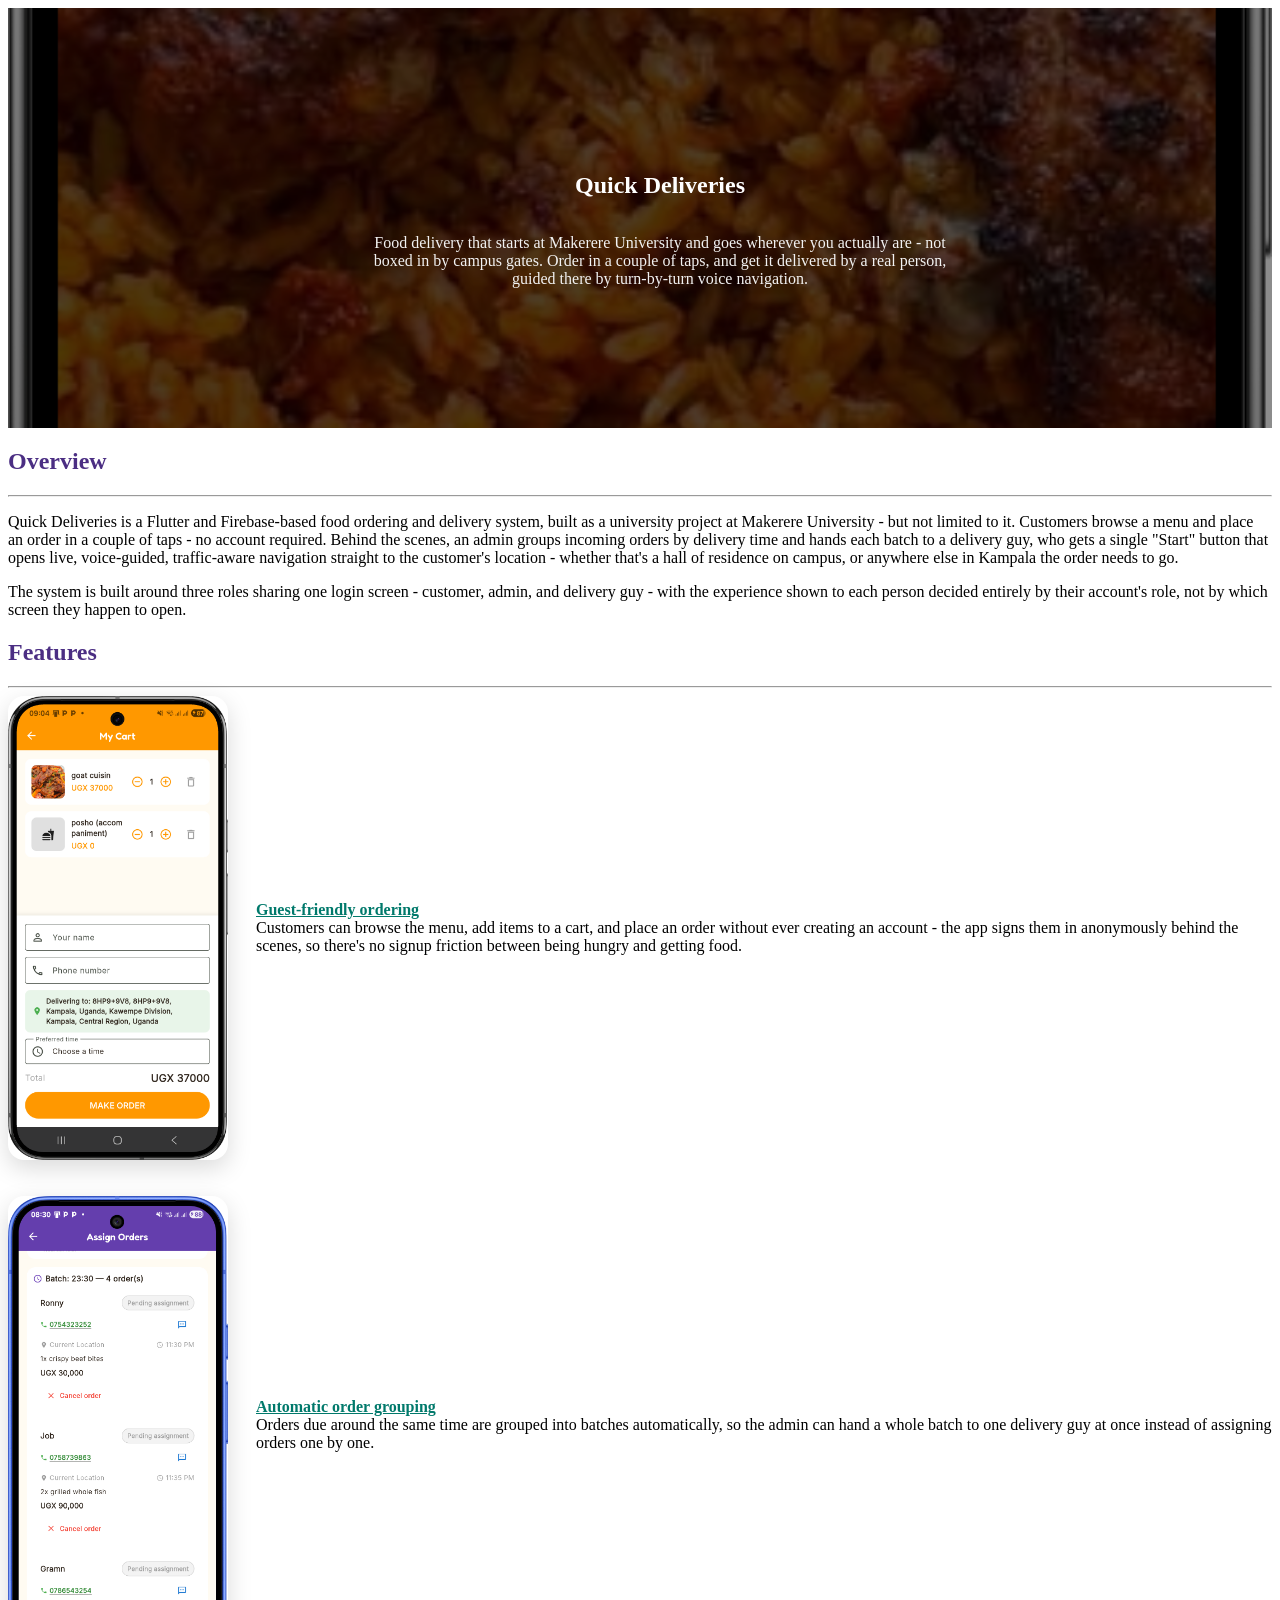
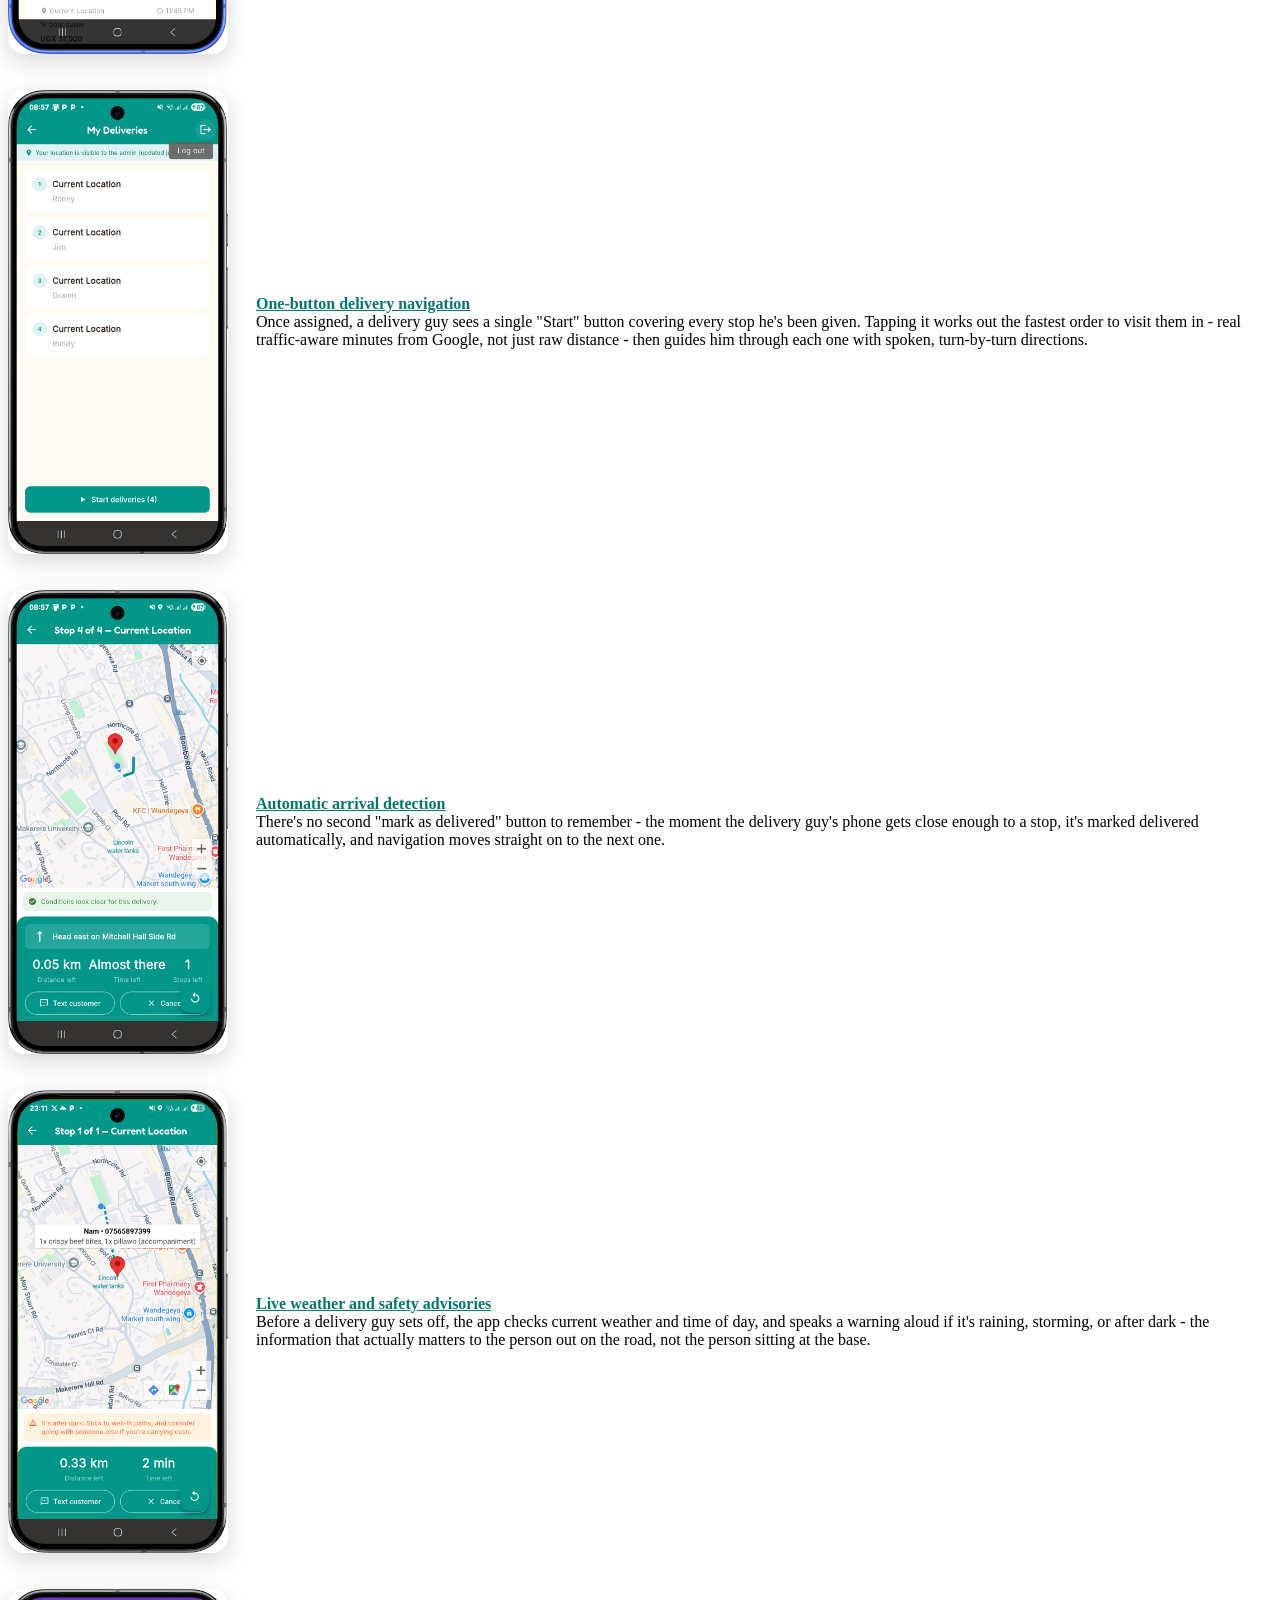
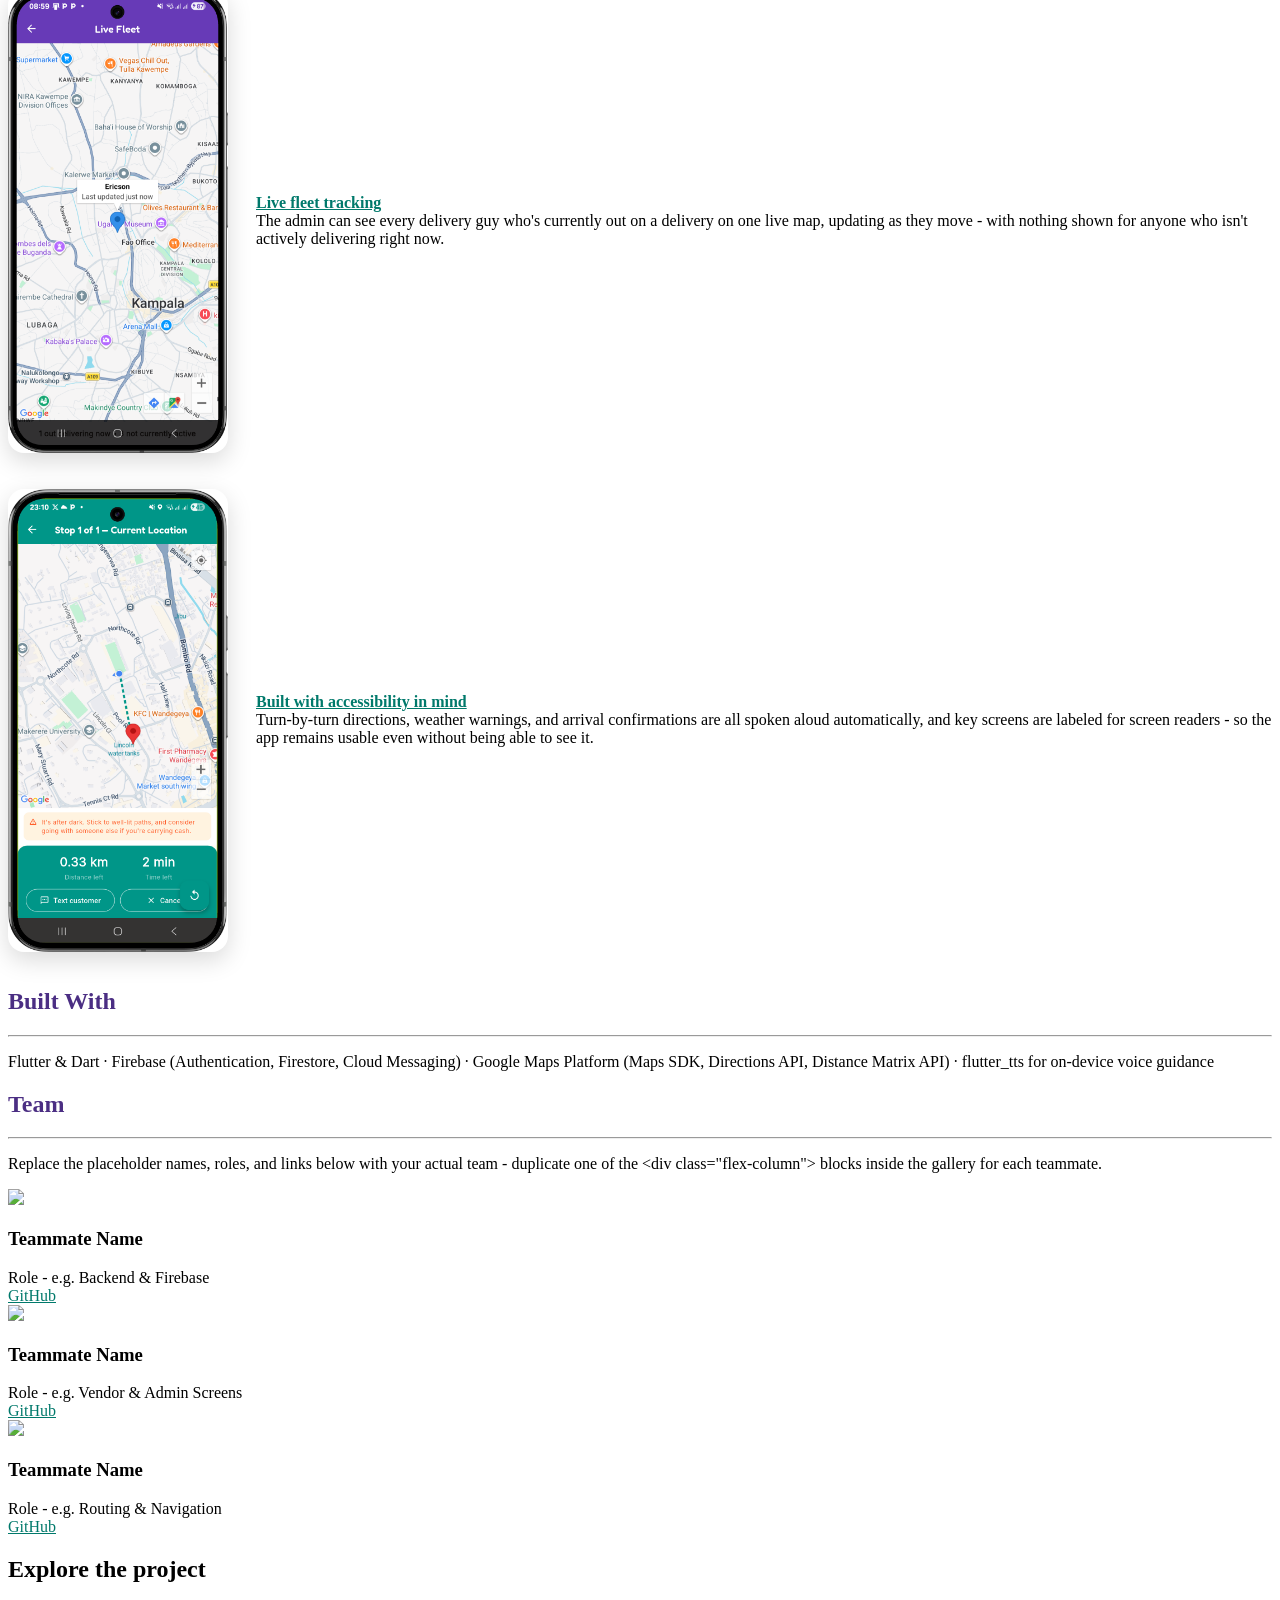
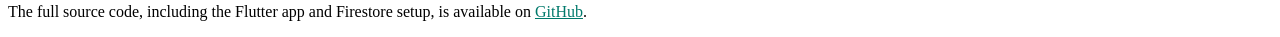
==== commit 4ffd5115: "Add Quick Deliveries website content" ====
--- a/index.html
+++ b/index.html
@@ -19,6 +19,65 @@
 opacity: 1 !important;
 font-weight: 700 !important;
 }
+
+/* Hero slideshow - a self-contained crossfading carousel, matching the
+   same sliding effect the app itself uses on its own home screen.
+   Scoped entirely to its own class names so it doesn't touch
+   frame.css/controls.css at all. */
+.hero-slideshow {
+  position: relative;
+  width: 100%;
+  height: 420px;
+  overflow: hidden;
+}
+.hero-slideshow img {
+  position: absolute;
+  top: 0;
+  left: 0;
+  width: 100%;
+  height: 100%;
+  object-fit: cover;
+  opacity: 0;
+  transition: opacity 1.2s ease-in-out;
+}
+.hero-slideshow img.active {
+  opacity: 1;
+}
+.hero-slideshow-overlay {
+  position: absolute;
+  top: 0;
+  left: 0;
+  width: 100%;
+  height: 100%;
+  background: rgba(0, 0, 0, 0.45);
+  display: flex;
+  flex-direction: column;
+  align-items: center;
+  justify-content: center;
+  text-align: center;
+  padding: 20px;
+}
+
+/* Feature cards - a bit more visual charm than a plain text row:
+   rounded corners, a soft shadow, screenshots that look like they're
+   sitting on the page rather than just floating text next to an image. */
+.feature-row {
+  display: flex;
+  align-items: center;
+  gap: 28px;
+  margin-bottom: 36px;
+  flex-wrap: wrap;
+}
+.feature-row img {
+  border-radius: 16px;
+  box-shadow: 0 8px 24px rgba(0, 0, 0, 0.15);
+  max-width: 220px;
+  width: 100%;
+}
+.feature-row .feature-text {
+  flex: 1;
+  min-width: 240px;
+}
 </style>
 </head>
 <body>
@@ -26,23 +85,34 @@
 
 <div class="content-container">
 
-<!-- Header banner: replace img/dummy-background.jpeg with a real photo
-     of the app (e.g. a screenshot of the customer menu or the delivery
-     guy's map screen) once you have one. -->
-<div class="banner" style="background: url('img/dummy-background.jpeg') no-repeat center; background-size: cover; height: 340px;">
-<div class="banner-table flex-column" style="background-color: rgba(0, 0, 0, 0.45);">
-<div class="flex-row">
-<div class="flex-item flex-column">
-<h2 class="add-top-margin-small" style="color: #fff;">Quick Deliveries</h2>
-<p class="text" style="color: #f2f2f2;">
-Campus food delivery for Makerere University — order from your hall or lecture
-block, and get it delivered by a real person, guided there by turn-by-turn
-voice navigation.
-</p>
-</div>
-</div>
-</div>
-</div>
+<!-- Hero: a real sliding carousel of the app's own home screen photos,
+     crossfading automatically - matches the same effect the app uses
+     on its own home screen. -->
+<div class="hero-slideshow">
+<img src="img/hero-1.png" class="active">
+<img src="img/hero-2.png">
+<img src="img/hero-3.png">
+<div class="hero-slideshow-overlay">
+<h2 style="color: #fff; margin-top: 0;">Quick Deliveries</h2>
+<p class="text" style="color: #f2f2f2; max-width: 600px;">
+Food delivery that starts at Makerere University and goes wherever you actually
+are - not boxed in by campus gates. Order in a couple of taps, and get it
+delivered by a real person, guided there by turn-by-turn voice navigation.
+</p>
+</div>
+</div>
+
+<script>
+(function () {
+  var images = document.querySelectorAll('.hero-slideshow img');
+  var current = 0;
+  setInterval(function () {
+    images[current].classList.remove('active');
+    current = (current + 1) % images.length;
+    images[current].classList.add('active');
+  }, 4000);
+})();
+</script>
 
 <div class="content">
 <div class="content-table flex-column">
@@ -54,15 +124,17 @@
 <hr>
 <p class="text">
 Quick Deliveries is a Flutter and Firebase-based food ordering and delivery
-system built as a university project at Makerere University. Customers browse
-a menu and place an order in a couple of taps — no account required. Behind
-the scenes, an admin groups incoming orders by delivery time and hands each
-batch to a delivery guy, who gets a single "Start" button that opens live,
-voice-guided, traffic-aware navigation straight to the customer's location.
-</p>
-<p class="text">
-The system is built around three roles sharing one login screen — customer,
-admin, and delivery guy — with the experience shown to each person decided
+system, built as a university project at Makerere University - but not
+limited to it. Customers browse a menu and place an order in a couple of
+taps - no account required. Behind the scenes, an admin groups incoming
+orders by delivery time and hands each batch to a delivery guy, who gets a
+single "Start" button that opens live, voice-guided, traffic-aware
+navigation straight to the customer's location - whether that's a hall of
+residence on campus, or anywhere else in Kampala the order needs to go.
+</p>
+<p class="text">
+The system is built around three roles sharing one login screen - customer,
+admin, and delivery guy - with the experience shown to each person decided
 entirely by their account's role, not by which screen they happen to open.
 </p>
 </div>
@@ -77,103 +149,75 @@
 </div>
 </div>
 
-<div class="flex-row">
-<div class="flex-item flex-item-stretch flex-column">
-<img class="image max-width-400" src="img/dummay-img.png">
-</div>
-<div class="flex-item flex-item-stretch-4 flex-column">
-<p class="text">
+<div class="feature-row">
+<img src="img/feature-guest-ordering.png">
+<div class="feature-text">
 <a class="highlight-text" href="javascript:void(0)">Guest-friendly ordering</a><br>
 Customers can browse the menu, add items to a cart, and place an order without
-ever creating an account — the app signs them in anonymously behind the
+ever creating an account - the app signs them in anonymously behind the
 scenes, so there's no signup friction between being hungry and getting food.
-</p>
-</div>
-</div>
-
-<div class="flex-row">
-<div class="flex-item flex-item-stretch flex-column">
-<img class="image max-width-400" src="img/dummay-img.png">
-</div>
-<div class="flex-item flex-item-stretch-4 flex-column">
-<p class="text">
+</div>
+</div>
+
+<div class="feature-row">
+<img src="img/feature-batching.png">
+<div class="feature-text">
 <a class="highlight-text" href="javascript:void(0)">Automatic order grouping</a><br>
 Orders due around the same time are grouped into batches automatically, so
 the admin can hand a whole batch to one delivery guy at once instead of
 assigning orders one by one.
-</p>
-</div>
-</div>
-
-<div class="flex-row">
-<div class="flex-item flex-item-stretch flex-column">
-<img class="image max-width-400" src="img/dummay-img.png">
-</div>
-<div class="flex-item flex-item-stretch-4 flex-column">
-<p class="text">
+</div>
+</div>
+
+<div class="feature-row">
+<img src="img/feature-one-button.png">
+<div class="feature-text">
 <a class="highlight-text" href="javascript:void(0)">One-button delivery navigation</a><br>
-Once assigned, a delivery guy sees a single "Start" button per delivery.
-Tapping it opens a real, traffic-aware road route on Google Maps, with
-turn-by-turn directions spoken aloud — no need to read the screen while
-walking or riding.
-</p>
-</div>
-</div>
-
-<div class="flex-row">
-<div class="flex-item flex-item-stretch flex-column">
-<img class="image max-width-400" src="img/dummay-img.png">
-</div>
-<div class="flex-item flex-item-stretch-4 flex-column">
-<p class="text">
+Once assigned, a delivery guy sees a single "Start" button covering every
+stop he's been given. Tapping it works out the fastest order to visit them
+in - real traffic-aware minutes from Google, not just raw distance - then
+guides him through each one with spoken, turn-by-turn directions.
+</div>
+</div>
+
+<div class="feature-row">
+<img src="img/feature-arrival.png">
+<div class="feature-text">
 <a class="highlight-text" href="javascript:void(0)">Automatic arrival detection</a><br>
-There's no second "mark as delivered" button to remember — the moment the
-delivery guy's phone gets close enough to the destination, the order is
-marked delivered on its own.
-</p>
-</div>
-</div>
-
-<div class="flex-row">
-<div class="flex-item flex-item-stretch flex-column">
-<img class="image max-width-400" src="img/dummay-img.png">
-</div>
-<div class="flex-item flex-item-stretch-4 flex-column">
-<p class="text">
+There's no second "mark as delivered" button to remember - the moment the
+delivery guy's phone gets close enough to a stop, it's marked delivered
+automatically, and navigation moves straight on to the next one.
+</div>
+</div>
+
+<div class="feature-row">
+<img src="img/feature-weather.png">
+<div class="feature-text">
 <a class="highlight-text" href="javascript:void(0)">Live weather and safety advisories</a><br>
-Before a delivery guy sets off, the app checks current weather conditions and
-speaks a warning aloud if it's raining, storming, or after dark — the
-information that actually matters to the person out on the road, not the
-person sitting at the base.
-</p>
-</div>
-</div>
-
-<div class="flex-row">
-<div class="flex-item flex-item-stretch flex-column">
-<img class="image max-width-400" src="img/dummay-img.png">
-</div>
-<div class="flex-item flex-item-stretch-4 flex-column">
-<p class="text">
+Before a delivery guy sets off, the app checks current weather and time of
+day, and speaks a warning aloud if it's raining, storming, or after dark -
+the information that actually matters to the person out on the road, not
+the person sitting at the base.
+</div>
+</div>
+
+<div class="feature-row">
+<img src="img/feature-fleet.png">
+<div class="feature-text">
 <a class="highlight-text" href="javascript:void(0)">Live fleet tracking</a><br>
 The admin can see every delivery guy who's currently out on a delivery on one
-live map, updating as they move — with nothing shown for anyone who isn't
+live map, updating as they move - with nothing shown for anyone who isn't
 actively delivering right now.
-</p>
-</div>
-</div>
-
-<div class="flex-row">
-<div class="flex-item flex-item-stretch flex-column">
-<img class="image max-width-400" src="img/dummay-img.png">
-</div>
-<div class="flex-item flex-item-stretch-4 flex-column">
-<p class="text">
+</div>
+</div>
+
+<div class="feature-row">
+<img src="img/feature-accessibility.png">
+<div class="feature-text">
 <a class="highlight-text" href="javascript:void(0)">Built with accessibility in mind</a><br>
 Turn-by-turn directions, weather warnings, and arrival confirmations are all
-spoken aloud automatically, and key screens are labeled for screen readers —
+spoken aloud automatically, and key screens are labeled for screen readers -
 so the app remains usable even without being able to see it.
-</p>
 </div>
 </div>
 <!-- End Features -->
@@ -204,7 +248,7 @@
 <h2 id="team" class="no-top-margin">Team</h2>
 <hr>
 <p class="text">
-Replace the placeholder names, roles, and links below with your actual team —
+Replace the placeholder names, roles, and links below with your actual team -
 duplicate one of the &lt;div class="flex-column"&gt; blocks inside the
 gallery for each teammate.
 </p>
@@ -215,7 +259,7 @@
 <div class="flex-column">
 <img src="img/dummay-img.png">
 <h3>Teammate Name</h3>
-<div>Role — e.g. Backend &amp; Firebase</div>
+<div>Role - e.g. Backend &amp; Firebase</div>
 <div>
 <a href="https://github.com/mumberebreiline/quickdeliveries" target="_blank">GitHub</a>
 </div>
@@ -223,7 +267,7 @@
 <div class="flex-column">
 <img src="img/dummay-img.png">
 <h3>Teammate Name</h3>
-<div>Role — e.g. Vendor &amp; Admin Screens</div>
+<div>Role - e.g. Vendor &amp; Admin Screens</div>
 <div>
 <a href="https://github.com/mumberebreiline/quickdeliveries" target="_blank">GitHub</a>
 </div>
@@ -231,7 +275,7 @@
 <div class="flex-column">
 <img src="img/dummay-img.png">
 <h3>Teammate Name</h3>
-<div>Role — e.g. Routing &amp; Navigation</div>
+<div>Role - e.g. Routing &amp; Navigation</div>
 <div>
 <a href="https://github.com/mumberebreiline/quickdeliveries" target="_blank">GitHub</a>
 </div>
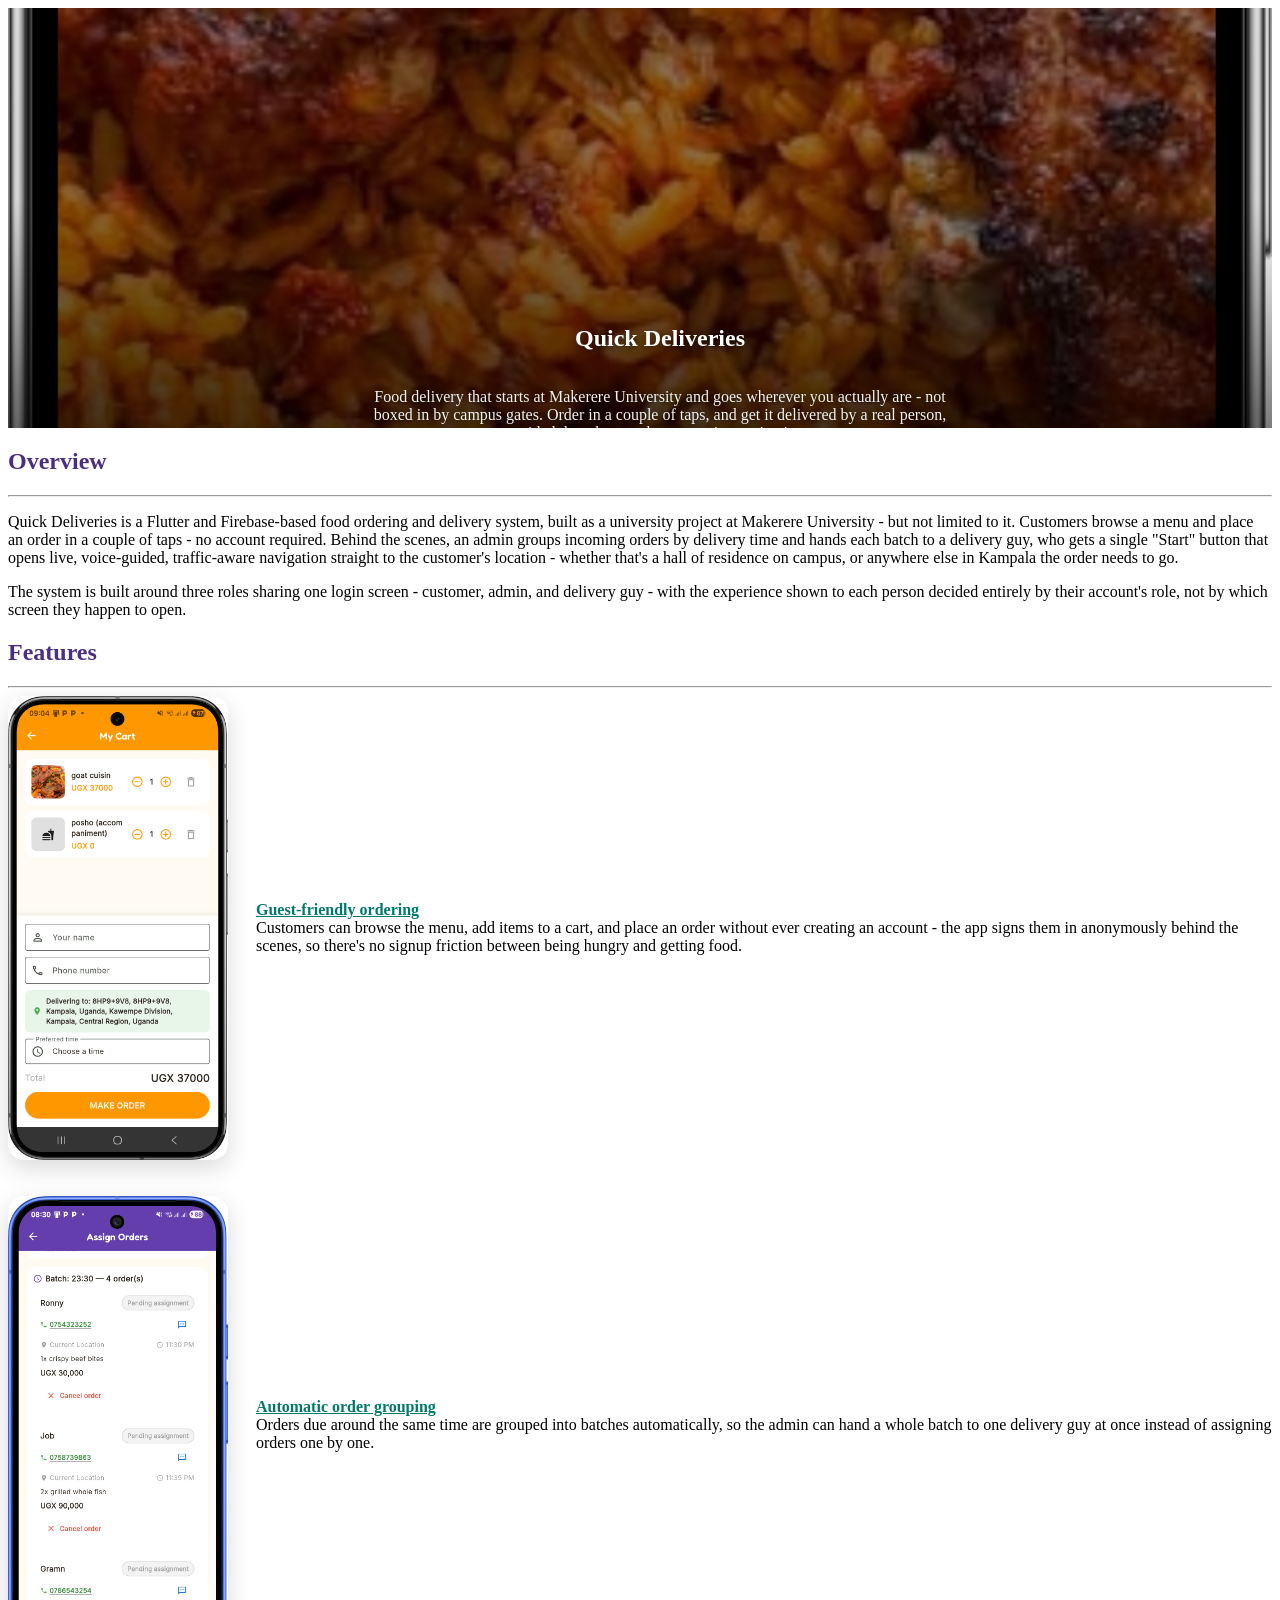
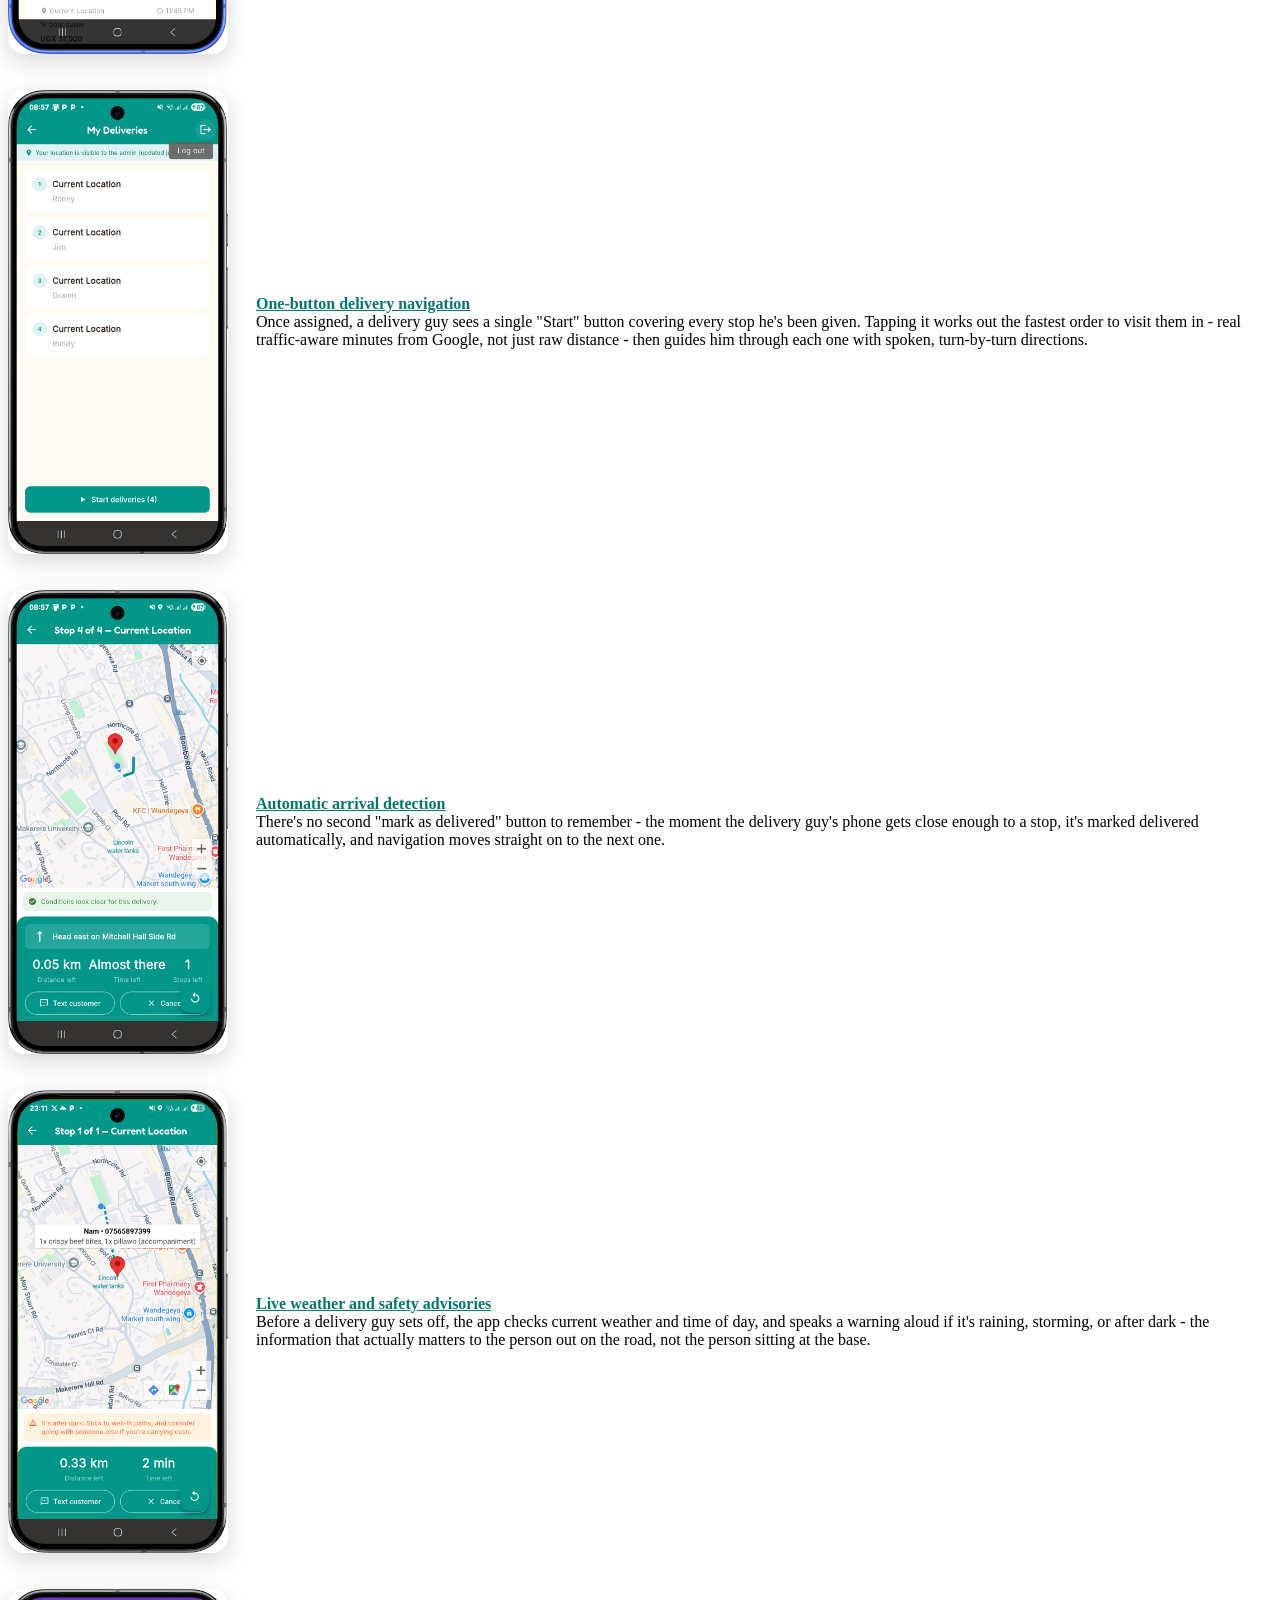
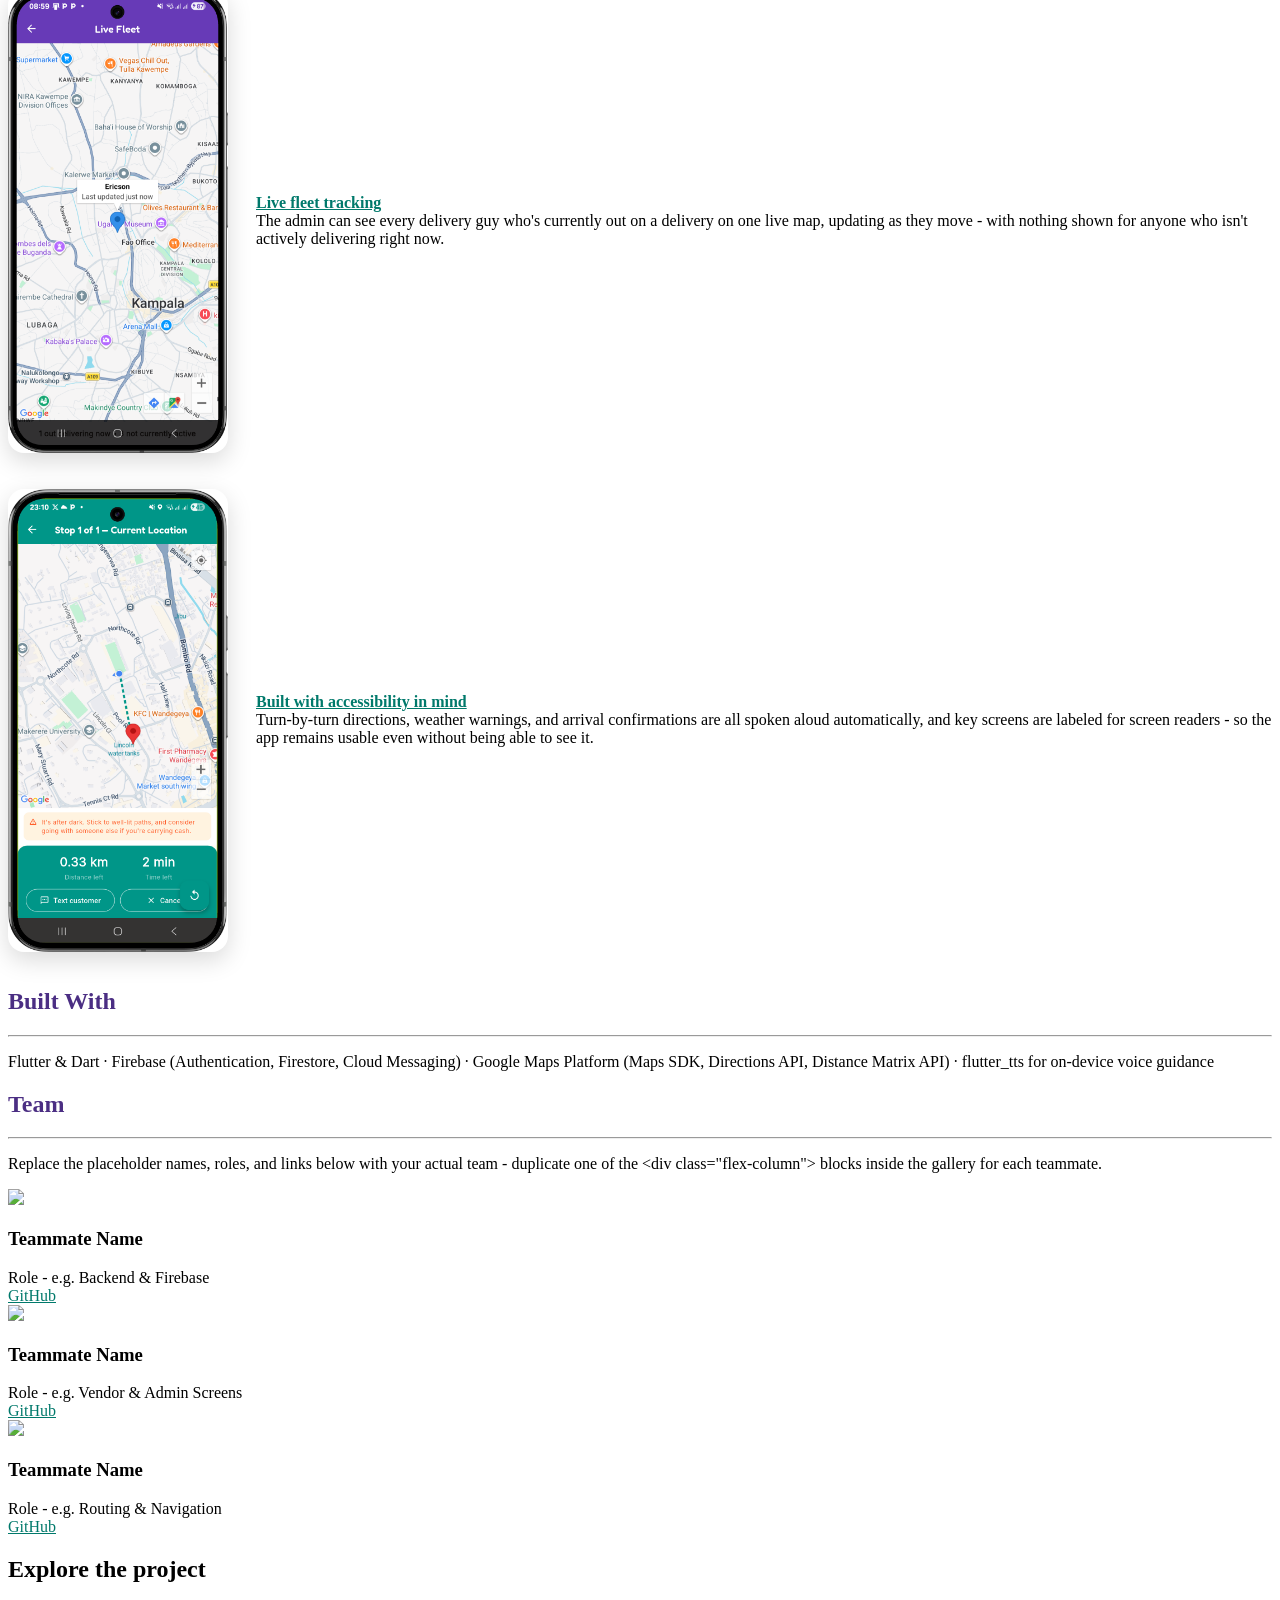
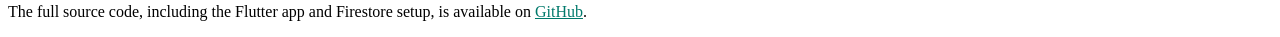
==== commit e2cc170f: "Add Quick Deliveries website content" ====
--- a/index.html
+++ b/index.html
@@ -49,13 +49,17 @@
   left: 0;
   width: 100%;
   height: 100%;
-  background: rgba(0, 0, 0, 0.45);
+  /* A gradient instead of a flat tint — transparent at the top so the
+     photo itself stays bright and visible, only darkening near the
+     bottom where the text actually sits. The old flat 45% black tint
+     covered the whole image, which is what was making it look muddy. */
+  background: linear-gradient(to bottom, rgba(0, 0, 0, 0) 40%, rgba(0, 0, 0, 0.65) 100%);
   display: flex;
   flex-direction: column;
   align-items: center;
-  justify-content: center;
+  justify-content: flex-end;
   text-align: center;
-  padding: 20px;
+  padding: 30px 20px;
 }
 
 /* Feature cards - a bit more visual charm than a plain text row:
@@ -93,8 +97,8 @@
 <img src="img/hero-2.png">
 <img src="img/hero-3.png">
 <div class="hero-slideshow-overlay">
-<h2 style="color: #fff; margin-top: 0;">Quick Deliveries</h2>
-<p class="text" style="color: #f2f2f2; max-width: 600px;">
+<h2 style="color: #fff; margin-top: 0; text-shadow: 0 2px 8px rgba(0,0,0,0.6);">Quick Deliveries</h2>
+<p class="text" style="color: #f2f2f2; max-width: 600px; text-shadow: 0 1px 6px rgba(0,0,0,0.6);">
 Food delivery that starts at Makerere University and goes wherever you actually
 are - not boxed in by campus gates. Order in a couple of taps, and get it
 delivered by a real person, guided there by turn-by-turn voice navigation.
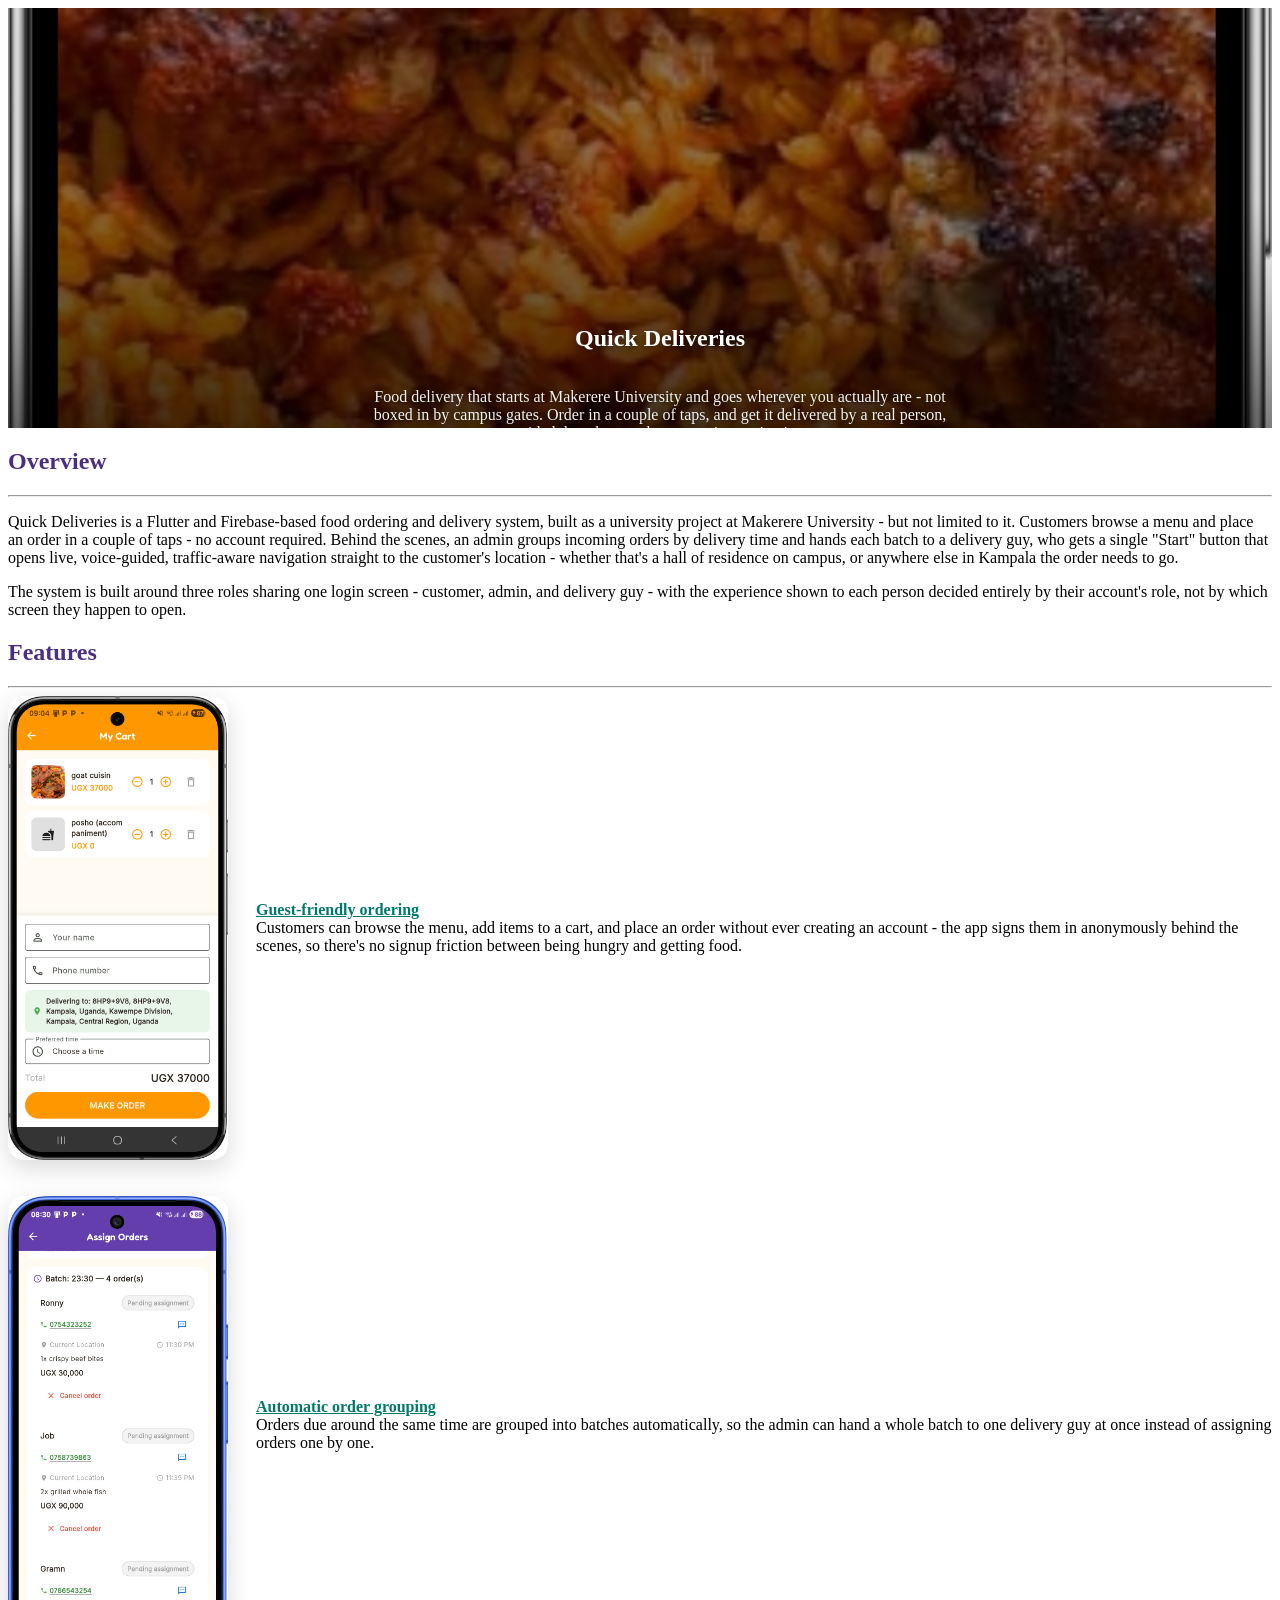
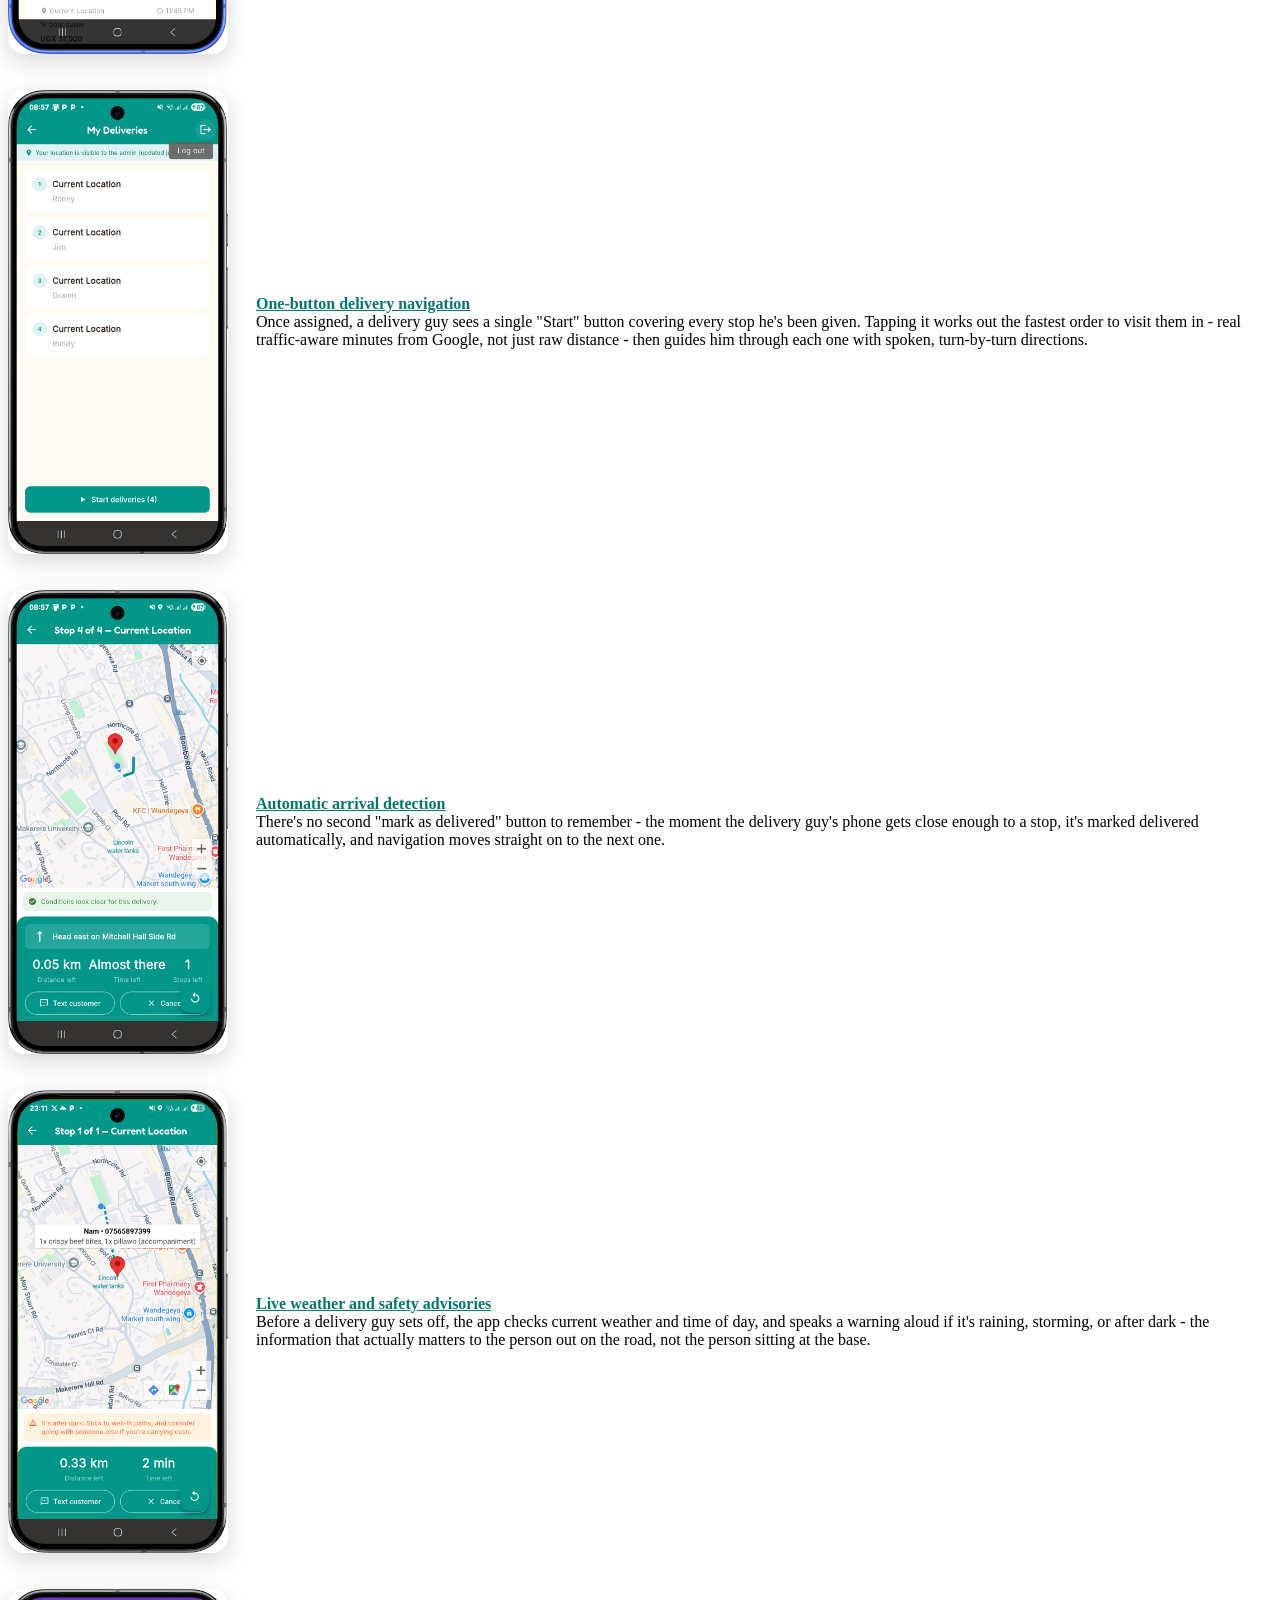
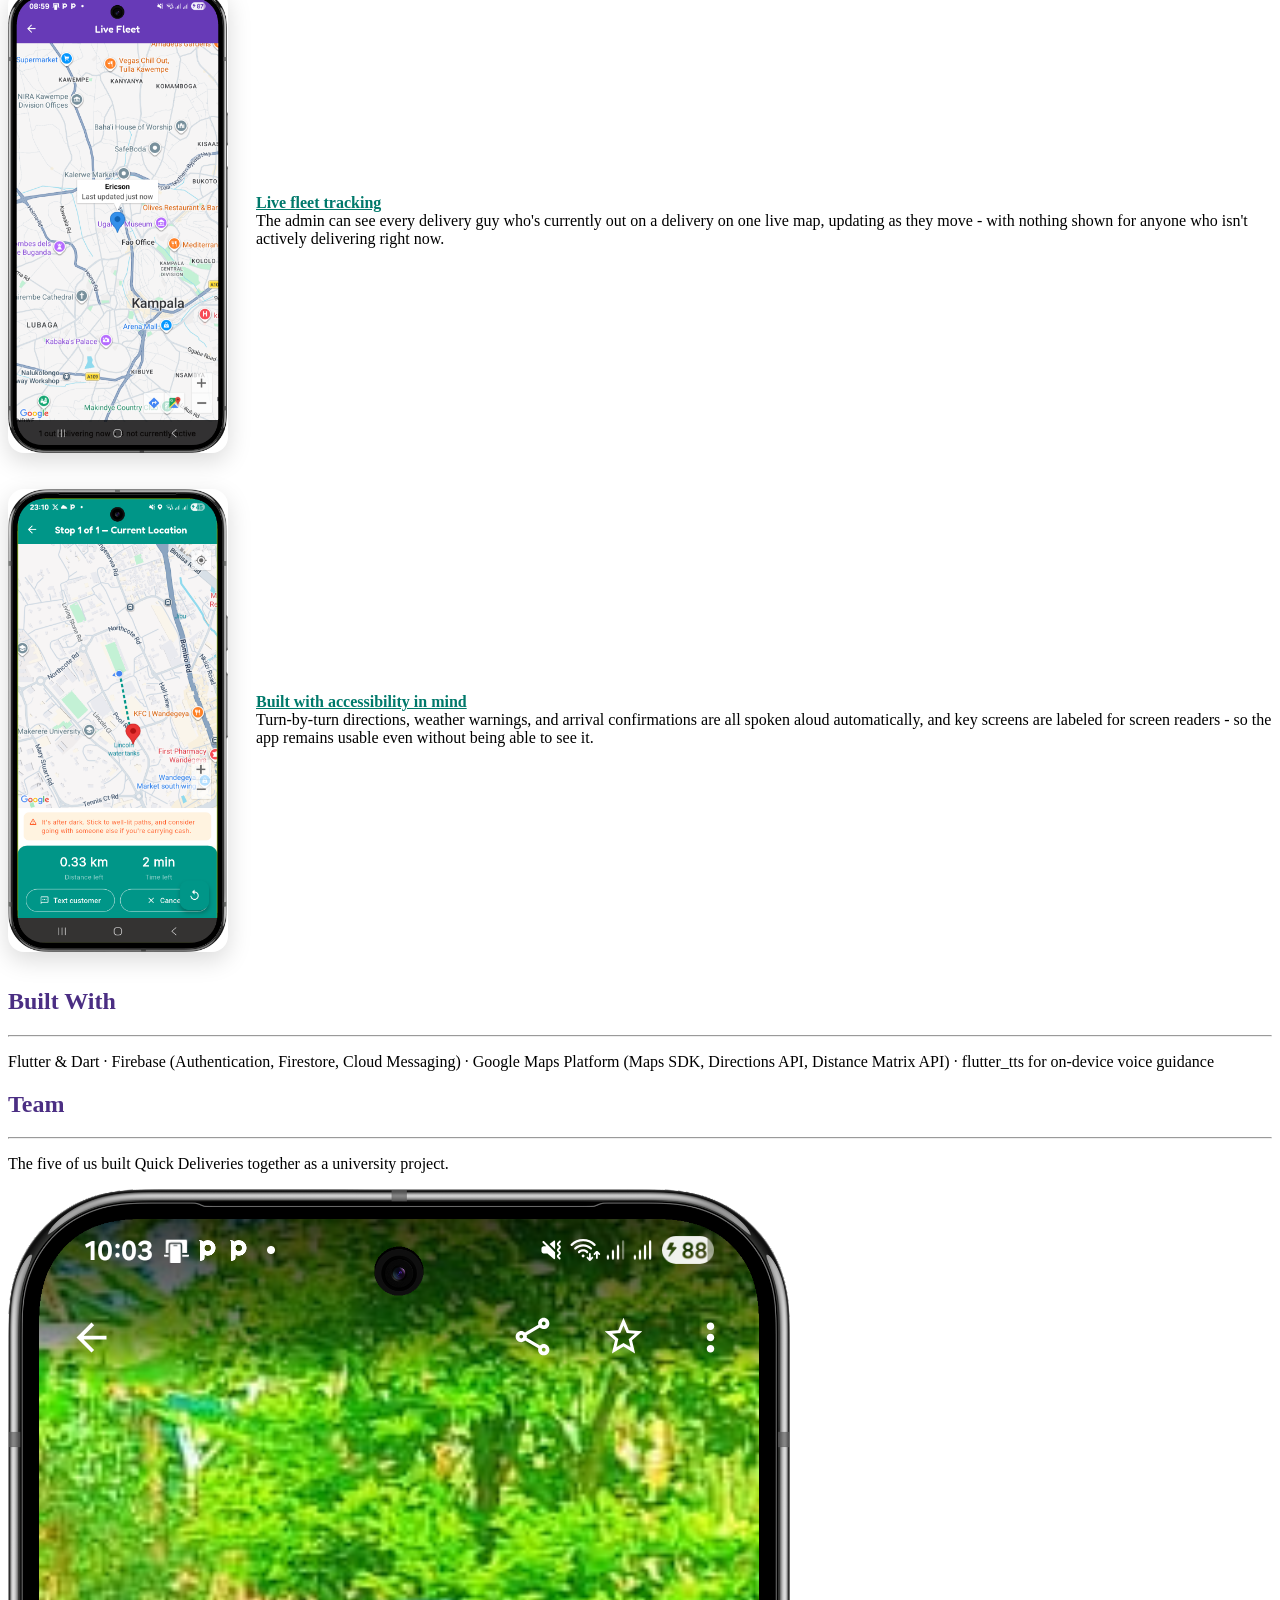
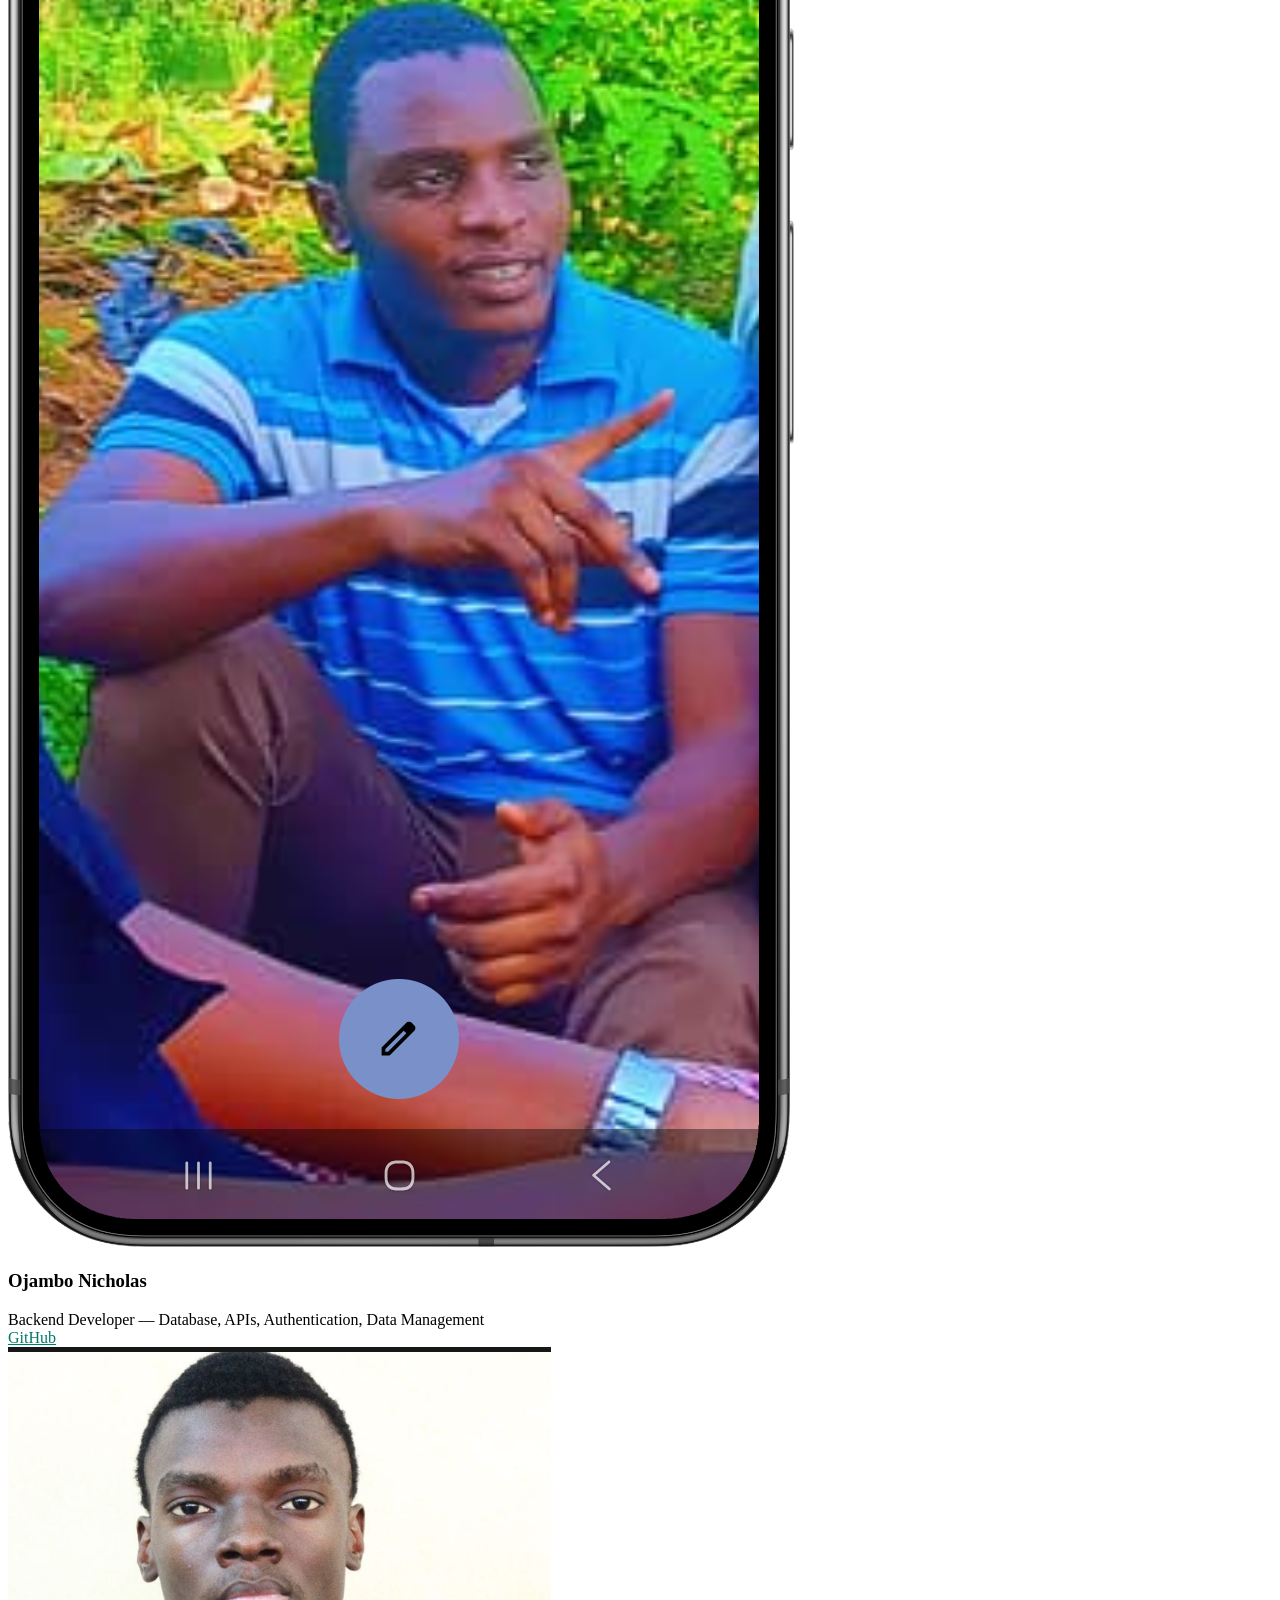
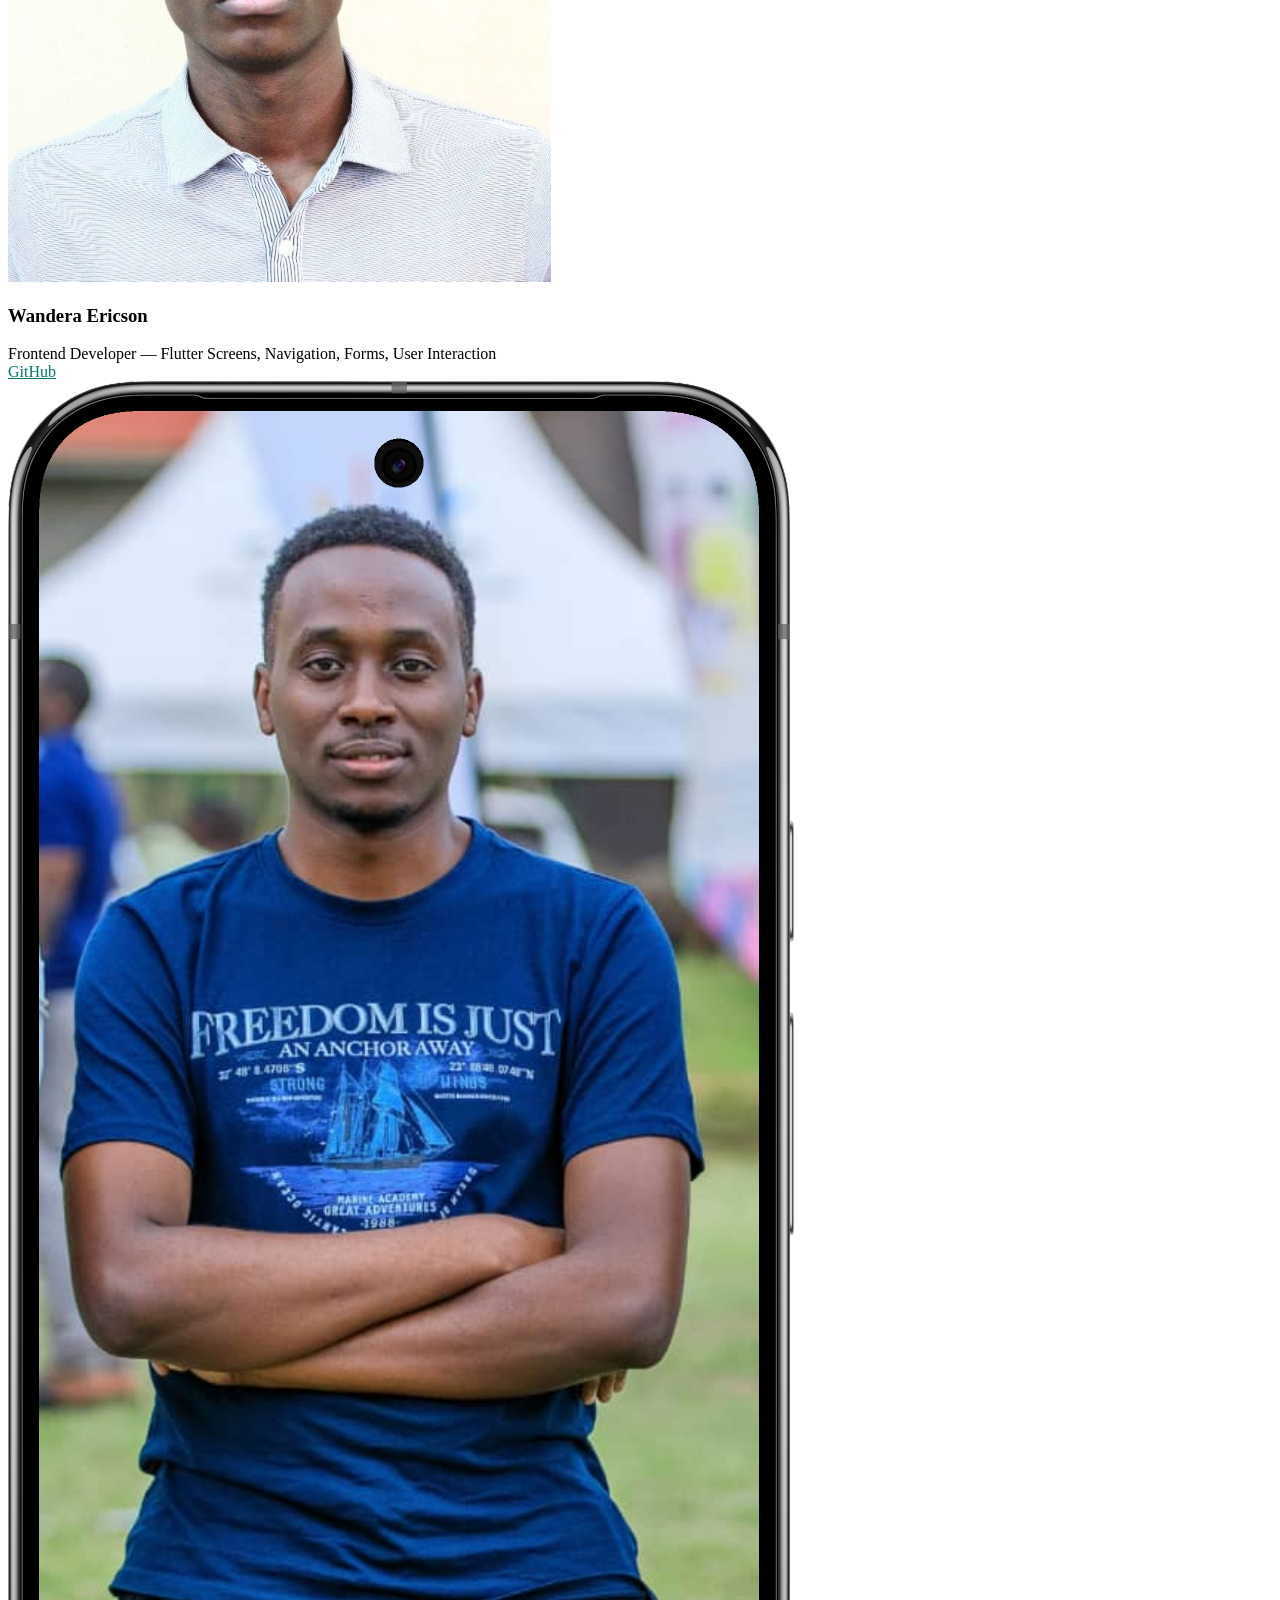
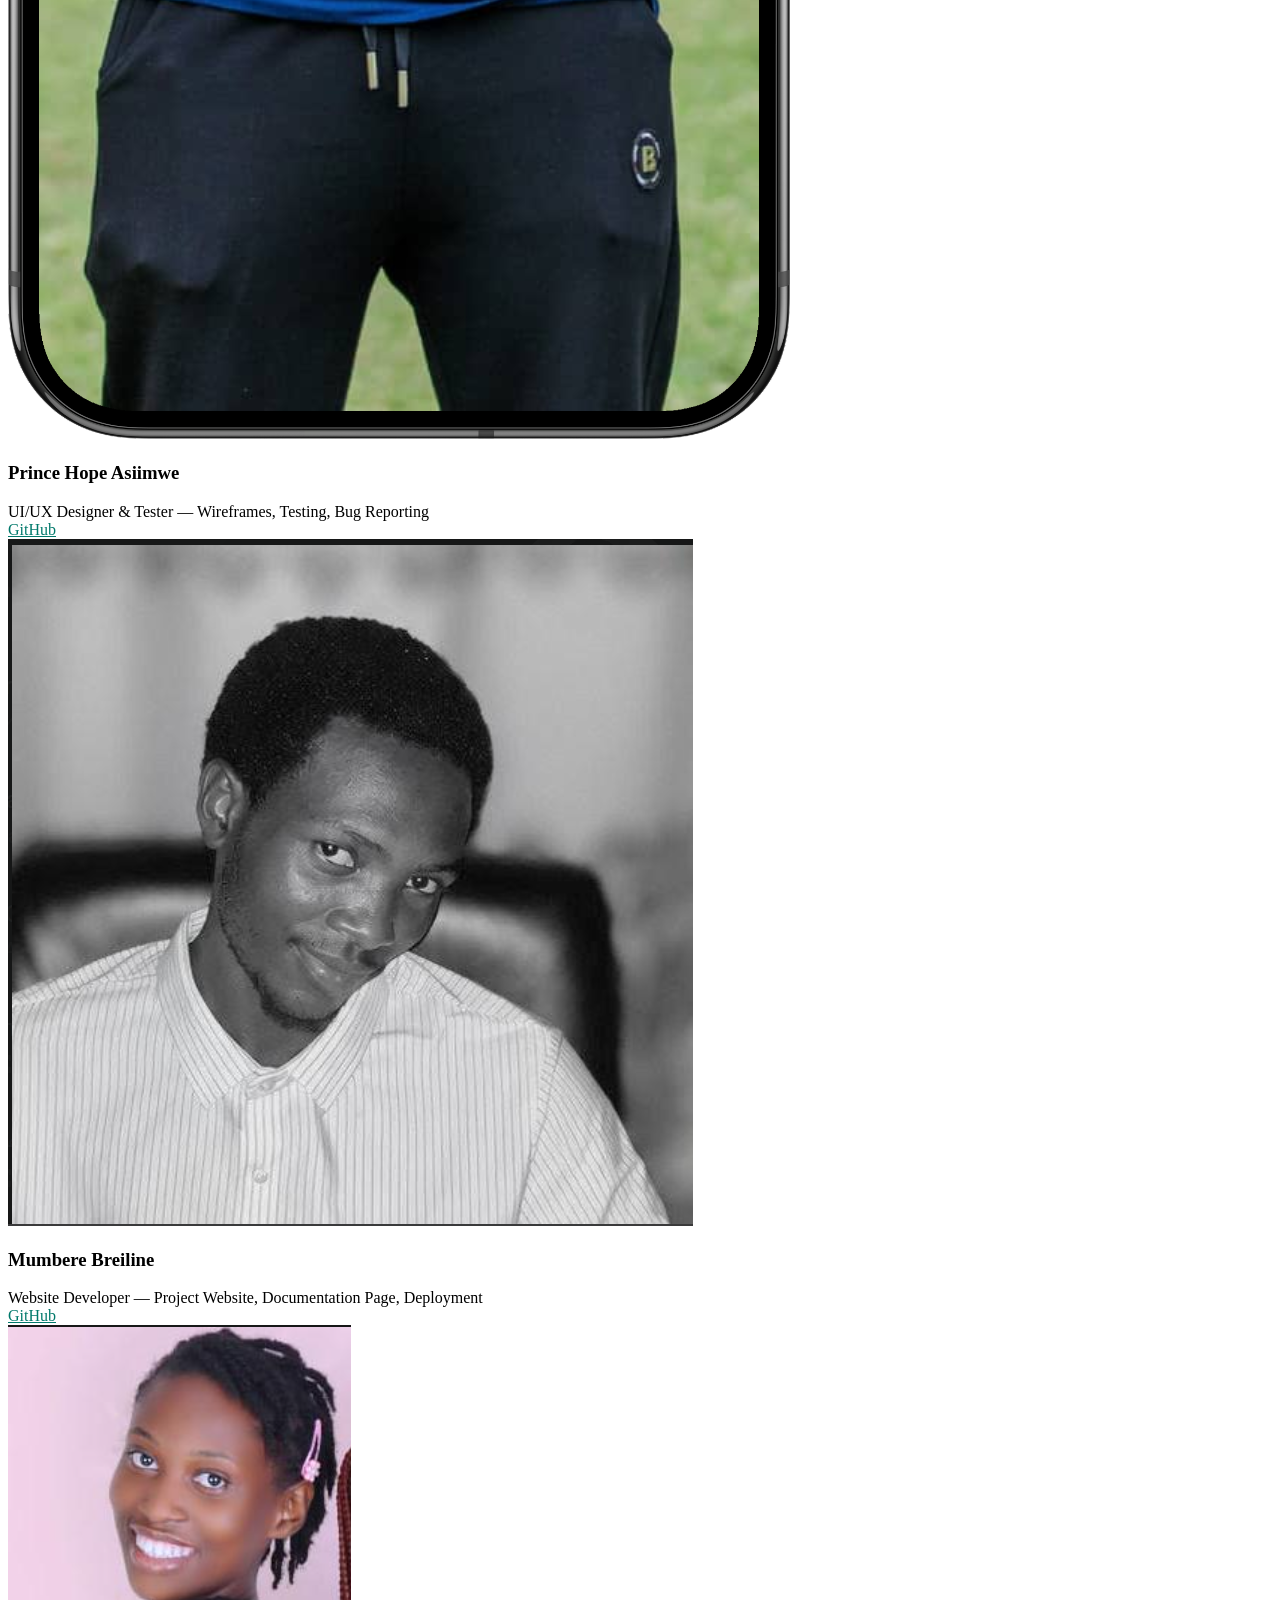
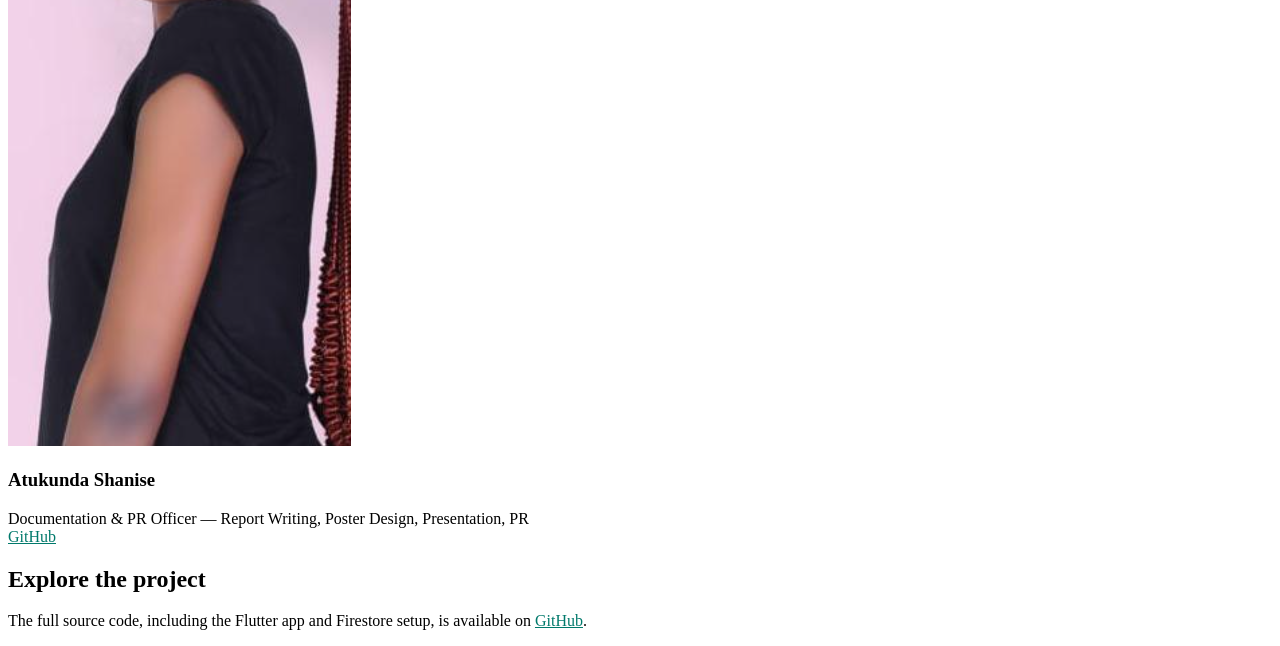
==== commit 9bbf00d7: "Add Quick Deliveries website content" ====
--- a/index.html
+++ b/index.html
@@ -252,34 +252,48 @@
 <h2 id="team" class="no-top-margin">Team</h2>
 <hr>
 <p class="text">
-Replace the placeholder names, roles, and links below with your actual team -
-duplicate one of the &lt;div class="flex-column"&gt; blocks inside the
-gallery for each teammate.
+The five of us built Quick Deliveries together as a university project.
 </p>
 </div>
 </div>
 
 <div class="gallery add-top-margin-small add-bottom-margin-small">
 <div class="flex-column">
-<img src="img/dummay-img.png">
-<h3>Teammate Name</h3>
-<div>Role - e.g. Backend &amp; Firebase</div>
-<div>
-<a href="https://github.com/mumberebreiline/quickdeliveries" target="_blank">GitHub</a>
-</div>
-</div>
-<div class="flex-column">
-<img src="img/dummay-img.png">
-<h3>Teammate Name</h3>
-<div>Role - e.g. Vendor &amp; Admin Screens</div>
-<div>
-<a href="https://github.com/mumberebreiline/quickdeliveries" target="_blank">GitHub</a>
-</div>
-</div>
-<div class="flex-column">
-<img src="img/dummay-img.png">
-<h3>Teammate Name</h3>
-<div>Role - e.g. Routing &amp; Navigation</div>
+<img src="img/team-ojambo.png">
+<h3>Ojambo Nicholas</h3>
+<div>Backend Developer — Database, APIs, Authentication, Data Management</div>
+<div>
+<a href="https://github.com/mumberebreiline/quickdeliveries" target="_blank">GitHub</a>
+</div>
+</div>
+<div class="flex-column">
+<img src="img/team-ericson.png">
+<h3>Wandera Ericson</h3>
+<div>Frontend Developer — Flutter Screens, Navigation, Forms, User Interaction</div>
+<div>
+<a href="https://github.com/mumberebreiline/quickdeliveries" target="_blank">GitHub</a>
+</div>
+</div>
+<div class="flex-column">
+<img src="img/team-hope.png">
+<h3>Prince Hope Asiimwe</h3>
+<div>UI/UX Designer &amp; Tester — Wireframes, Testing, Bug Reporting</div>
+<div>
+<a href="https://github.com/mumberebreiline/quickdeliveries" target="_blank">GitHub</a>
+</div>
+</div>
+<div class="flex-column">
+<img src="img/team-breiline.png">
+<h3>Mumbere Breiline</h3>
+<div>Website Developer — Project Website, Documentation Page, Deployment</div>
+<div>
+<a href="https://github.com/mumberebreiline/quickdeliveries" target="_blank">GitHub</a>
+</div>
+</div>
+<div class="flex-column">
+<img src="img/team-shanise.png">
+<h3>Atukunda Shanise</h3>
+<div>Documentation &amp; PR Officer — Report Writing, Poster Design, Presentation, PR</div>
 <div>
 <a href="https://github.com/mumberebreiline/quickdeliveries" target="_blank">GitHub</a>
 </div>
